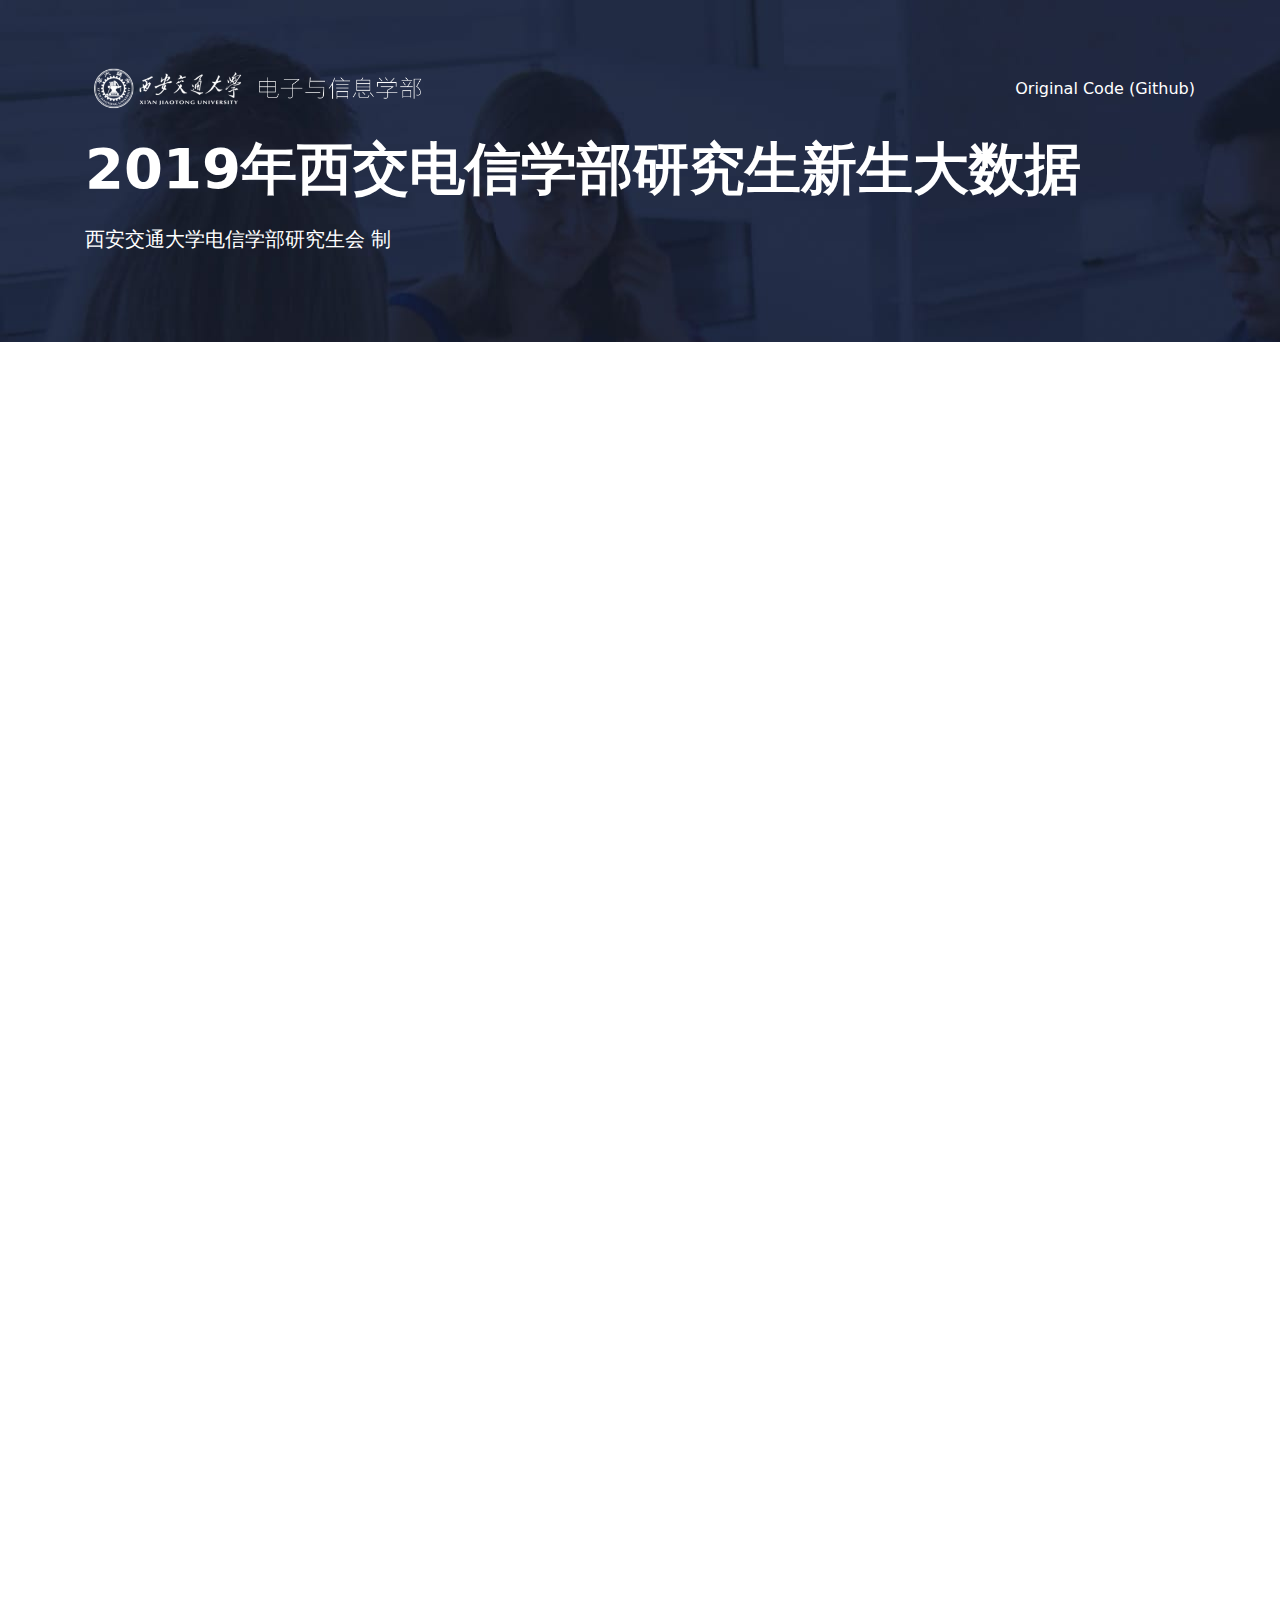
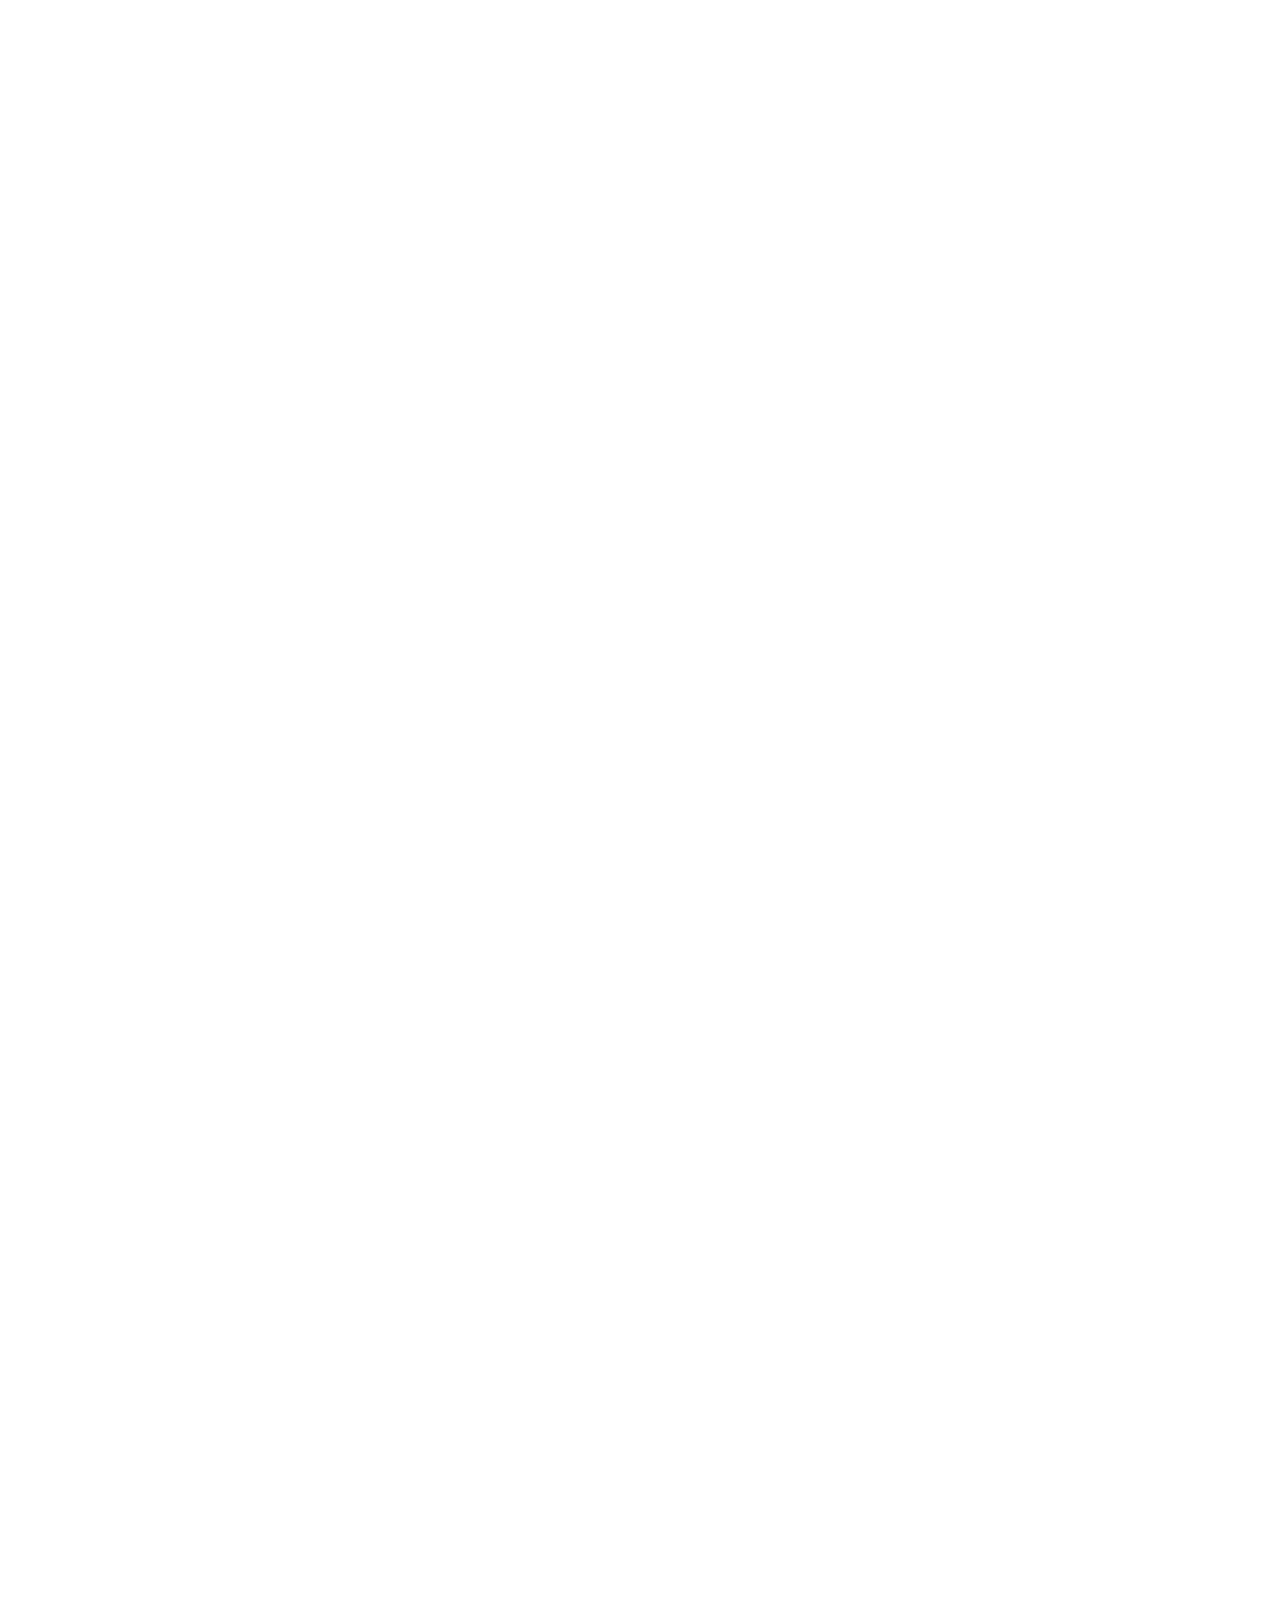
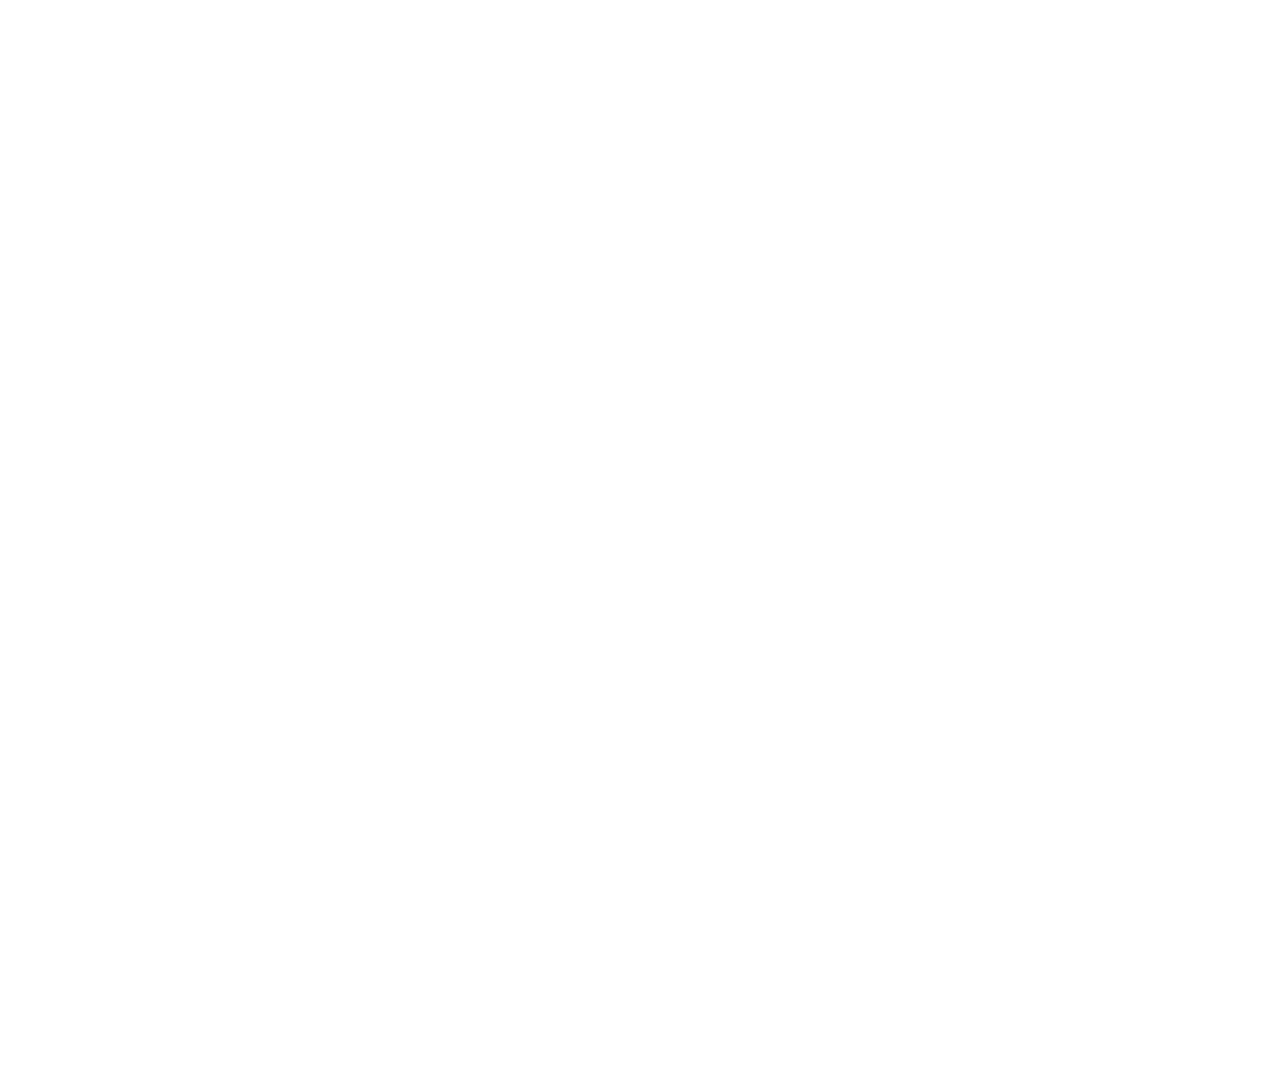
==== xjei-2019/index.html @ f4cc497f "Update index.html" ====
<!DOCTYPE html>
<html lang="en">
<head>
    <meta charset="UTF-8">
    <meta http-equiv="Content-Security-Policy" content="upgrade-insecure-requests">
    <meta name="viewport" content="width=device-width, initial-scale=1.0">
    <meta http-equiv="X-UA-Compatible" content="ie=edge">
    <title>XJEI-2019</title>
    <!-- bootstrap.min.css -->
    <link rel="stylesheet" href="css/bootstrap.min.css">
    <!-- font-awesome -->
    <link rel="stylesheet" href="font-awesome-4.7.0/css/font-awesome.min.css">
    <style>
        .quick-link{
            
        }
    </style>
</head>
<body>
    <div class="jumbotron jumbotron-fluid" id="banner" style="background-image: url(img/banner-bk.jpg);">
        <div class="container text-center text-md-left">
            <header>
                <div class="row justify-content-between">
                    <div class="col-2">
                        <img src="img/logo.png" style="height: 50px;" alt="logo">
                    </div>
                    <div class="col-6 align-self-center text-right">
                        <a href="https://github.com/wonanut/XJEI-2019" class="text-white lead" style="font-size: 16px;">Original Code (Github)</a>
                    </div>
                </div>
            </header>
            <h3 class="display-4 text-white font-weight-bold my-4">
               2019年西交电信学部研究生新生大数据
            </h3>
            <p class="lead text-white my-4">
                西安交通大学电信学部研究生会 制
            </p>
        </div>
    </div>
    <center>
        <div id="container" style="height: 700px; width: 1200px; padding-top: 100px;"></div>
        <div id="province" style="width:1000px; height:1000px; padding-top: 100px;"></div>
        <div id="wordcloud-school-all" style="width: 1200px; height: 500px; padding-top:100px;"></div>
        <div id="wordcloud-school" style="width: 1200px; height: 600px; padding-top:100px;"></div>
        <div id="wordcloud-name" style="width: 1200px; height: 500px; padding-top:100px;"></div>
        <div id="zy" style="width: 1000px; height: 600px; padding-top:100px;"></div>
    </center>

    <!-- 各专业人数统计 -->
    <script type="text/javascript" src="http://echarts.baidu.com/gallery/vendors/echarts/echarts.min.js"></script>
    <script>
        var dom = document.getElementById("container");
        var myChart = echarts.init(dom);
        var app = {};
        option = null;
        var spirit = 'image://[data-uri]';

        var maxData = 619;

        option = {
            title: {
                x: 'center',
                text: '各专业人数统计',
                subtext: '仅包括可获取数据',
            },
            tooltip: {
            },
            xAxis: {
                max: maxData,
                splitLine: {show: false},
                offset: 10,
                axisLine: {
                    lineStyle: {
                        color: '#999'
                    }
                },
                axisLabel: {
                    margin: 10
                }
            },
            yAxis: {
                data: ['电子科学与技术', '电子与通信工程', '控制科学与工程', '控制工程', '计算机科学与技术', '信息与通信工程', '计算机技术', '集成电路工程', '网络空间安全'],
                inverse: true,
                axisTick: {show: false},
                axisLine: {show: false},
                axisLabel: {
                    margin: 10,
                    textStyle: {
                        color: '#999',
                        fontSize: 16
                    }
                }
            },
            grid: {
                top: 'center',
                height: 400,
                left: 150,
                right: 100
            },
            series: [{
                // current data
                type: 'pictorialBar',
                symbol: spirit,
                symbolRepeat: 'fixed',
                symbolMargin: '5%',
                symbolClip: true,
                symbolSize: 30,
                symbolBoundingData: maxData,
                data: [119, 106, 81, 72, 63, 56, 53, 50, 19],
                markLine: {
                    symbol: 'none',
                    label: {
                        normal: {
                            formatter: 'max: {c}',
                            position: 'start'
                        }
                    },
                    lineStyle: {
                        normal: {
                            color: '#999',
                            type: 'dotted',
                            opacity: 0.2,
                            width: 2
                        }
                    },
                    data: [{
                        type: 'max'
                    }]
                },
                z: 10
            }, {
                // full data
                type: 'pictorialBar',
                itemStyle: {
                    normal: {
                        opacity: 0.2
                    }
                },
                label: {
                    normal: {
                        show: true,
                        formatter: function (params) {
                            return (params.value / maxData * 100).toFixed(1) + ' %';
                        },
                        position: 'right',
                        offset: [10, 0],
                        textStyle: {
                            color: '#999',
                            fontSize: 18
                        }
                    }
                },
                animationDuration: 0,
                symbolRepeat: 'fixed',
                symbolMargin: '5%',
                symbol: spirit,
                symbolSize: 30,
                symbolBoundingData: maxData,
                data: [119, 106, 81, 72, 63, 56, 53, 50, 19],
                z: 5
            }]
        };

        ;
        if (option && typeof option === "object") {
            myChart.setOption(option, true);
        }
    </script>



    <!-- 学生省份统计 -->
    <script src="http://echarts.baidu.com/build/dist/echarts.js"></script>
    <script type="text/javascript">
    // 路径配置
    require.config({
        paths: {
            echarts: 'http://echarts.baidu.com/build/dist'
        }
    });
    </script>

    <script>
        require(
            [
                'echarts',
                'echarts/chart/map'
            ],
            function (ec) {
                // 基于准备好的dom，初始化echarts图表
                var myChart = ec.init(document.getElementById('province')); 
                
                var option = {
                    title: {
                        x: 'center',
                        text: '新生省份统计（去掉一个最高分-陕西）',
                        subtext: '仅包括可获取数据（*1 系数）',
                    },
                    tooltip: {
                        show: true
                    },
                    tooltip : {
                        trigger: 'item'
                    },
                    dataRange: {
                        min: 0,
                        max: 30,
                        x: 'left',
                        y: 'bottom',
                        text:['高','低'],           // 文本，默认为数值文本
                        calculable : true
                    },
                    toolbox: {
                        show: true,
                        orient : 'vertical',
                        x: 'right',
                        y: 'center',
                        feature : {
                            mark : {show: true},
                            dataView : {show: true, readOnly: false},
                            restore : {show: true},
                            saveAsImage : {show: true}
                        }
                    },
                    roamController: {
                        show: true,
                        x: 'right',
                        mapTypeControl: {
                            'china': true
                        }
                    },
                    series: [{
                        name: '省份统计',
                        type: 'map',
                        mapType: 'china',
                        itemStyle : {
                            normal: {
                                label: {
                                    show: true
                                },
                                borderColor: "#bbb",
                                borderWidth: 1,
                                color: 'white',
                                /*  shadowBlur:20,
                                shadowColor: '#fff',*/
                                }
                            },
                        data:
                        [{'name': '陕西', 'value': 348}, {'name': '山西', 'value': 27}, {'name': '山东', 'value': 26}, {'name': '河南', 'value': 24}, {'name': '安徽', 'value': 18}, {'name': '河北', 'value': 18}, {'name': '四川', 'value': 17}, {'name': '重庆', 'value': 14}, {'name': '江苏', 'value': 14}, {'name': '辽宁', 'value': 13}, {'name': '甘肃', 'value': 12}, {'name': '吉林', 'value': 11}, {'name': '湖北', 'value': 11}, {'name': '福建', 'value': 11}, {'name': '湖南', 'value': 10}, {'name': '宁夏', 'value': 7}, {'name': '浙江', 'value': 6}, {'name': '天津', 'value': 5}, {'name': '北京', 'value': 5}, {'name': '内蒙古', 'value': 4}, {'name': '江西', 'value': 4}, {'name': '黑龙江', 'value': 3}, {'name': '广东', 'value': 3}, {'name': '广西', 'value': 2}, {'name': '海南', 'value': 2}, {'name': '上海', 'value': 2}, {'name': '云南', 'value': 1}, {'name': '青海', 'value': 1}]
                    }]
                };   
        
                // 为echarts对象加载数据 
                myChart.setOption(option); 
            }
        );
    </script>

    <!-- 学校统计-all -->
    <script>
        function createRandomStyle() {
            return {
                normal: {
                    color: 'rgb(' + [
                        Math.round(Math.random() * 160),
                        Math.round(Math.random() * 160),
                        Math.round(Math.random() * 160)
                    ].join(',') + ')'
                }
            };
        }

        require(
            [
                'echarts',
                'echarts/chart/wordCloud'
            ],
            function (ec) {
                // 基于准备好的dom，初始化echarts图表
                var myChart = ec.init(document.getElementById('wordcloud-school-all')); 
                
                var option = {
                    title: {
                        x: 'center',
                        text: '新生本科院校统计（全部）',
                        subtext: '仅包括可获取数据（*10 系数）',
                    },
                    tooltip: {
                        show: true
                    },
                    toolbox: {
                        show: true,
                        orient : 'vertical',
                        x: 'right',
                        y: 'center',
                        feature : {
                            mark : {show: true},
                            dataView : {show: true, readOnly: false},
                            restore : {show: true},
                            saveAsImage : {show: true}
                        }
                    },
                    series: [{
                        name: '院校',
                        type: 'wordCloud',
                        size: ['90%', '90%'],
                        textRotation : [0, 45, 90, -45],
                        textPadding: 3,
                        autoSize: {
                            enable: true,
                            minSize: 1
                        },
                        data:
                        [{'value': 2680, 'name': '西安交通大学'}, {'itemStyle': createRandomStyle(), 'value': 330, 'name': '西安电子科技大学'}, {'itemStyle': createRandomStyle(), 'value': 210, 'name': '西北工业大学'}, {'itemStyle': createRandomStyle(), 'value': 200, 'name': '长安大学'}, {'itemStyle': createRandomStyle(), 'value': 190, 'name': '西北大学'}, {'itemStyle': createRandomStyle(), 'value': 130, 'name': '东北大学'}, {'itemStyle': createRandomStyle(), 'value': 110, 'name': '山东大学'}, {'itemStyle': createRandomStyle(), 'value': 100, 'name': '重庆大学'}, {'itemStyle': createRandomStyle(), 'value': 100, 'name': '郑州大学'}, {'itemStyle': createRandomStyle(), 'value': 90, 'name': '电子科技大学'}, {'itemStyle': createRandomStyle(), 'value': 90, 'name': '吉林大学'}, {'itemStyle': createRandomStyle(), 'value': 80, 'name': '西安邮电大学'}, {'itemStyle': createRandomStyle(), 'value': 60, 'name': '陕西科技大学'}, {'itemStyle': createRandomStyle(), 'value': 60, 'name': '兰州大学'}, {'itemStyle': createRandomStyle(), 'value': 60, 'name': '西安理工大学'}, {'itemStyle': createRandomStyle(), 'value': 50, 'name': '西安工程大学'}, {'itemStyle': createRandomStyle(), 'value': 50, 'name': '太原理工大学'}, {'itemStyle': createRandomStyle(), 'value': 40, 'name': '西南交通大学'}, {'itemStyle': createRandomStyle(), 'value': 40, 'name': '南昌大学'}, {'itemStyle': createRandomStyle(), 'value': 40, 'name': '华北电力大学(保定)'}, {'itemStyle': createRandomStyle(), 'value': 40, 'name': '陕西师范大学'}, {'itemStyle': createRandomStyle(), 'value': 40, 'name': '河北工业大学'}, {'itemStyle': createRandomStyle(), 'value': 30, 'name': '中南大学'}, {'itemStyle': createRandomStyle(), 'value': 30, 'name': '安徽师范大学'}, {'itemStyle': createRandomStyle(), 'value': 30, 'name': '中国海洋大学'}, {'itemStyle': createRandomStyle(), 'value': 30, 'name': '武汉理工大学'}, {'itemStyle': createRandomStyle(), 'value': 30, 'name': '河海大学'}, {'itemStyle': createRandomStyle(), 'value': 30, 'name': '四川大学'}, {'itemStyle': createRandomStyle(), 'value': 30, 'name': '南京航空航天大学'}, {'itemStyle': createRandomStyle(), 'value': 30, 'name': '海南大学'}, {'itemStyle': createRandomStyle(), 'value': 30, 'name': '重庆邮电大学'}, {'itemStyle': createRandomStyle(), 'value': 30, 'name': '哈尔滨工业大学'}, {'itemStyle': createRandomStyle(), 'value': 30, 'name': '西安建筑科技大学'}, {'itemStyle': createRandomStyle(), 'value': 30, 'name': '中国矿业大学'}, {'itemStyle': createRandomStyle(), 'value': 30, 'name': '中北大学'}, {'itemStyle': createRandomStyle(), 'value': 30, 'name': '大连理工大学'}, {'itemStyle': createRandomStyle(), 'value': 30, 'name': '合肥工业大学'}, {'itemStyle': createRandomStyle(), 'value': 20, 'name': '苏州大学'}, {'itemStyle': createRandomStyle(), 'value': 20, 'name': '安徽工业大学'}, {'itemStyle': createRandomStyle(), 'value': 20, 'name': '南京农业大学'}, {'itemStyle': createRandomStyle(), 'value': 20, 'name': '安徽大学'}, {'itemStyle': createRandomStyle(), 'value': 20, 'name': '宁夏大学'}, {'itemStyle': createRandomStyle(), 'value': 20, 'name': '华北电力大学'}, {'itemStyle': createRandomStyle(), 'value': 20, 'name': '中国人民解放军国防科学技术大学'}, {'itemStyle': createRandomStyle(), 'value': 20, 'name': '南京邮电大学'}, {'itemStyle': createRandomStyle(), 'value': 20, 'name': '桂林理工大学'}, {'itemStyle': createRandomStyle(), 'value': 20, 'name': '西北农林科技大学'}, {'itemStyle': createRandomStyle(), 'value': 20, 'name': '西安科技大学'}, {'itemStyle': createRandomStyle(), 'value': 20, 'name': '西安石油大学'}, {'itemStyle': createRandomStyle(), 'value': 20, 'name': '中国地质大学(武汉)'}, {'itemStyle': createRandomStyle(), 'value': 20, 'name': '厦门大学'}, {'itemStyle': createRandomStyle(), 'value': 20, 'name': '山西大学'}, {'itemStyle': createRandomStyle(), 'value': 20, 'name': '天津理工大学'}, {'itemStyle': createRandomStyle(), 'value': 20, 'name': '哈尔滨工程大学'}, {'itemStyle': createRandomStyle(), 'value': 20, 'name': '内蒙古大学'}, {'itemStyle': createRandomStyle(), 'value': 20, 'name': '湖南大学'}, {'itemStyle': createRandomStyle(), 'value': 20, 'name': '青岛大学'}, {'itemStyle': createRandomStyle(), 'value': 20, 'name': '西南大学'}, {'itemStyle': createRandomStyle(), 'value': 10, 'name': '江南大学'}, {'itemStyle': createRandomStyle(), 'value': 10, 'name': '北京工业大学'}, {'itemStyle': createRandomStyle(), 'value': 10, 'name': '青岛科技大学'}, {'itemStyle': createRandomStyle(), 'value': 10, 'name': '燕山大学'}, {'itemStyle': createRandomStyle(), 'value': 10, 'name': '东北林业大学'}, {'itemStyle': createRandomStyle(), 'value': 10, 'name': '中山大学'}, {'itemStyle': createRandomStyle(), 'value': 10, 'name': '延边大学'}, {'itemStyle': createRandomStyle(), 'value': 10, 'name': '东北石油大学'}, {'itemStyle': createRandomStyle(), 'value': 10, 'name': '天津大学'}, {'itemStyle': createRandomStyle(), 'value': 10, 'name': '装备学院'}, {'itemStyle': createRandomStyle(), 'value': 10, 'name': '山东工商学院'}, {'itemStyle': createRandomStyle(), 'value': 10, 'name': '中国人民解放军海军航空工程学院'}, {'itemStyle': createRandomStyle(), 'value': 10, 'name': '浙江师范大学'}, {'itemStyle': createRandomStyle(), 'value': 10, 'name': '上海大学'}, {'itemStyle': createRandomStyle(), 'value': 10, 'name': '成都理工大学'}, {'itemStyle': createRandomStyle(), 'value': 10, 'name': '广东工业大学'}, {'itemStyle': createRandomStyle(), 'value': 10, 'name': '中央民族大学'}, {'itemStyle': createRandomStyle(), 'value': 10, 'name': '中国农业大学'}, {'itemStyle': createRandomStyle(), 'value': 10, 'name': '华中科技大学'}, {'itemStyle': createRandomStyle(), 'value': 10, 'name': '福州大学'}, {'itemStyle': createRandomStyle(), 'value': 10, 'name': '曲阜师范大学'}, {'itemStyle': createRandomStyle(), 'value': 10, 'name': '武汉科技大学'}, {'itemStyle': createRandomStyle(), 'value': 10, 'name': '火箭军工程大学'}, {'itemStyle': createRandomStyle(), 'value': 10, 'name': '长江大学'}, {'itemStyle': createRandomStyle(), 'value': 10, 'name': '浙江理工大学'}, {'itemStyle': createRandomStyle(), 'value': 10, 'name': '华侨大学'}, {'itemStyle': createRandomStyle(), 'value': 10, 'name': '西华大学'}, {'itemStyle': createRandomStyle(), 'value': 10, 'name': '南京工业大学'}, {'itemStyle': createRandomStyle(), 'value': 10, 'name': '东北师范大学'}, {'itemStyle': createRandomStyle(), 'value': 10, 'name': '云南大学'}, {'itemStyle': createRandomStyle(), 'value': 10, 'name': '大连交通大学'}, {'itemStyle': createRandomStyle(), 'value': 10, 'name': '南京师范大学'}, {'itemStyle': createRandomStyle(), 'value': 10, 'name': '东北电力大学'}, {'itemStyle': createRandomStyle(), 'value': 10, 'name': '中国民航大学'}, {'itemStyle': createRandomStyle(), 'value': 10, 'name': '成都信息工程大学'}, {'itemStyle': createRandomStyle(), 'value': 10, 'name': '南华大学'}, {'itemStyle': createRandomStyle(), 'value': 10, 'name': '南昌航空大学'}, {'itemStyle': createRandomStyle(), 'value': 10, 'name': '山东农业大学'}, {'itemStyle': createRandomStyle(), 'value': 10, 'name': '武汉大学'}, {'itemStyle': createRandomStyle(), 'value': 10, 'name': '河南科技大学'}, {'itemStyle': createRandomStyle(), 'value': 10, 'name': '南京理工大学'}, {'itemStyle': createRandomStyle(), 'value': 10, 'name': '中国石油大学(华东)'}, {'itemStyle': createRandomStyle(), 'value': 10, 'name': '河南理工大学'}, {'itemStyle': createRandomStyle(), 'value': 10, 'name': '湖北文理学院'}, {'itemStyle': createRandomStyle(), 'value': 10, 'name': '长春理工大学'}, {'itemStyle': createRandomStyle(), 'value': 10, 'name': '盐城工学院'}, {'itemStyle': createRandomStyle(), 'value': 10, 'name': '湖南师范大学'}, {'itemStyle': createRandomStyle(), 'value': 10, 'name': '福建农林大学'}, {'itemStyle': createRandomStyle(), 'value': 10, 'name': '湖南科技大学'}, {'itemStyle': createRandomStyle(), 'value': 10, 'name': '河南大学'}, {'itemStyle': createRandomStyle(), 'value': 10, 'name': '河南工业大学'}, {'itemStyle': createRandomStyle(), 'value': 10, 'name': '华南理工大学'}, {'itemStyle': createRandomStyle(), 'value': 10, 'name': '中国传媒大学'}]

                    }]
                };   
        
                // 为echarts对象加载数据 
                myChart.setOption(option); 
            }
        );
    </script>

    <!-- 学校统计-去掉陕西部分霸榜学校 -->
    <script>
        function createRandomStyle() {
            return {
                normal: {
                    color: 'rgb(' + [
                        Math.round(Math.random() * 160),
                        Math.round(Math.random() * 160),
                        Math.round(Math.random() * 160)
                    ].join(',') + ')'
                }
            };
        }

        require(
            [
                'echarts',
                'echarts/chart/wordCloud'
            ],
            function (ec) {
                // 基于准备好的dom，初始化echarts图表
                var myChart = ec.init(document.getElementById('wordcloud-school')); 
                
                var option = {
                    title: {
                        x: 'center',
                        text: '新生本科院校统计（去掉几个霸榜的陕西学校）',
                        subtext: '仅包括可获取数据（*10 系数）',
                    },
                    tooltip: {
                        show: true
                    },
                    toolbox: {
                        show: true,
                        orient : 'vertical',
                        x: 'right',
                        y: 'center',
                        feature : {
                            mark : {show: true},
                            dataView : {show: true, readOnly: false},
                            restore : {show: true},
                            saveAsImage : {show: true}
                        }
                    },
                    series: [{
                        name: '除去陕西院校之外的本科院校',
                        type: 'wordCloud',
                        size: ['80%', '80%'],
                        textRotation : [0, 45, 90, -45],
                        textPadding: 3,
                        autoSize: {
                            enable: true,
                            minSize: 1
                        },
                        data:
                        [{'name': '东北大学', 'itemStyle': createRandomStyle(), 'value': 130}, {'name': '山东大学', 'itemStyle': createRandomStyle(), 'value': 110}, {'name': '重庆大学', 'itemStyle': createRandomStyle(), 'value': 100}, {'name': '郑州大学', 'itemStyle': createRandomStyle(), 'value': 100}, {'name': '吉林大学', 'itemStyle': createRandomStyle(), 'value': 90}, {'name': '电子科技大学', 'itemStyle': createRandomStyle(), 'value': 90}, {'name': '西安邮电大学', 'itemStyle': createRandomStyle(), 'value': 80}, {'name': '陕西科技大学', 'itemStyle': createRandomStyle(), 'value': 60}, {'name': '兰州大学', 'itemStyle': createRandomStyle(), 'value': 60}, {'name': '西安理工大学', 'itemStyle': createRandomStyle(), 'value': 60}, {'name': '西安工程大学', 'itemStyle': createRandomStyle(), 'value': 50}, {'name': '太原理工大学', 'itemStyle': createRandomStyle(), 'value': 50}, {'name': '陕西师范大学', 'itemStyle': createRandomStyle(), 'value': 40}, {'name': '西南交通大学', 'itemStyle': createRandomStyle(), 'value': 40}, {'name': '南昌大学', 'itemStyle': createRandomStyle(), 'value': 40}, {'name': '华北电力大学(保定)', 'itemStyle': createRandomStyle(), 'value': 40}, {'name': '河北工业大学', 'itemStyle': createRandomStyle(), 'value': 40}, {'name': '四川大学', 'itemStyle': createRandomStyle(), 'value': 30}, {'name': '安徽师范大学', 'itemStyle': createRandomStyle(), 'value': 30}, {'name': '中北大学', 'itemStyle': createRandomStyle(), 'value': 30}, {'name': '西安建筑科技大学', 'itemStyle': createRandomStyle(), 'value': 30}, {'name': '河海大学', 'itemStyle': createRandomStyle(), 'value': 30}, {'name': '海南大学', 'itemStyle': createRandomStyle(), 'value': 30}, {'name': '中国海洋大学', 'itemStyle': createRandomStyle(), 'value': 30}, {'name': '合肥工业大学', 'itemStyle': createRandomStyle(), 'value': 30}, {'name': '南京航空航天大学', 'itemStyle': createRandomStyle(), 'value': 30}, {'name': '中国矿业大学', 'itemStyle': createRandomStyle(), 'value': 30}, {'name': '大连理工大学', 'itemStyle': createRandomStyle(), 'value': 30}, {'name': '武汉理工大学', 'itemStyle': createRandomStyle(), 'value': 30}, {'name': '中南大学', 'itemStyle': createRandomStyle(), 'value': 30}, {'name': '重庆邮电大学', 'itemStyle': createRandomStyle(), 'value': 30}, {'name': '哈尔滨工业大学', 'itemStyle': createRandomStyle(), 'value': 30}, {'name': '安徽大学', 'itemStyle': createRandomStyle(), 'value': 20}, {'name': '桂林理工大学', 'itemStyle': createRandomStyle(), 'value': 20}, {'name': '西南大学', 'itemStyle': createRandomStyle(), 'value': 20}, {'name': '南京邮电大学', 'itemStyle': createRandomStyle(), 'value': 20}, {'name': '山西大学', 'itemStyle': createRandomStyle(), 'value': 20}, {'name': '中国人民解放军国防科学技术大学', 'itemStyle': createRandomStyle(), 'value': 20}, {'name': '西安石油大学', 'itemStyle': createRandomStyle(), 'value': 20}, {'name': '中国地质大学(武汉)', 'itemStyle': createRandomStyle(), 'value': 20}, {'name': '哈尔滨工程大学', 'itemStyle': createRandomStyle(), 'value': 20}, {'name': '天津理工大学', 'itemStyle': createRandomStyle(), 'value': 20}, {'name': '厦门大学', 'itemStyle': createRandomStyle(), 'value': 20}, {'name': '苏州大学', 'itemStyle': createRandomStyle(), 'value': 20}, {'name': '安徽工业大学', 'itemStyle': createRandomStyle(), 'value': 20}, {'name': '南京农业大学', 'itemStyle': createRandomStyle(), 'value': 20}, {'name': '西北农林科技大学', 'itemStyle': createRandomStyle(), 'value': 20}, {'name': '西安科技大学', 'itemStyle': createRandomStyle(), 'value': 20}, {'name': '华北电力大学', 'itemStyle': createRandomStyle(), 'value': 20}, {'name': '宁夏大学', 'itemStyle': createRandomStyle(), 'value': 20}, {'name': '湖南大学', 'itemStyle': createRandomStyle(), 'value': 20}, {'name': '内蒙古大学', 'itemStyle': createRandomStyle(), 'value': 20}, {'name': '青岛大学', 'itemStyle': createRandomStyle(), 'value': 20}, {'name': '成都信息工程大学', 'itemStyle': createRandomStyle(), 'value': 10}, {'name': '上海大学', 'itemStyle': createRandomStyle(), 'value': 10}, {'name': '南京理工大学', 'itemStyle': createRandomStyle(), 'value': 10}, {'name': '湖南科技大学', 'itemStyle': createRandomStyle(), 'value': 10}, {'name': '燕山大学', 'itemStyle': createRandomStyle(), 'value': 10}, {'name': '长江大学', 'itemStyle': createRandomStyle(), 'value': 10}, {'name': '中国民航大学', 'itemStyle': createRandomStyle(), 'value': 10}, {'name': '福建农林大学', 'itemStyle': createRandomStyle(), 'value': 10}, {'name': '东北林业大学', 'itemStyle': createRandomStyle(), 'value': 10}, {'name': '河南工业大学', 'itemStyle': createRandomStyle(), 'value': 10}, {'name': '河南大学', 'itemStyle': createRandomStyle(), 'value': 10}, {'name': '华侨大学', 'itemStyle': createRandomStyle(), 'value': 10}, {'name': '山东工商学院', 'itemStyle': createRandomStyle(), 'value': 10}, {'name': '武汉科技大学', 'itemStyle': createRandomStyle(), 'value': 10}, {'name': '东北电力大学', 'itemStyle': createRandomStyle(), 'value': 10}, {'name': '大连交通大学', 'itemStyle': createRandomStyle(), 'value': 10}, {'name': '南华大学', 'itemStyle': createRandomStyle(), 'value': 10}, {'name': '华南理工大学', 'itemStyle': createRandomStyle(), 'value': 10}, {'name': '盐城工学院', 'itemStyle': createRandomStyle(), 'value': 10}, {'name': '武汉大学', 'itemStyle': createRandomStyle(), 'value': 10}, {'name': '中央民族大学', 'itemStyle': createRandomStyle(), 'value': 10}, {'name': '曲阜师范大学', 'itemStyle': createRandomStyle(), 'value': 10}, {'name': '南京师范大学', 'itemStyle': createRandomStyle(), 'value': 10}, {'name': '延边大学', 'itemStyle': createRandomStyle(), 'value': 10}, {'name': '西华大学', 'itemStyle': createRandomStyle(), 'value': 10}, {'name': '广东工业大学', 'itemStyle': createRandomStyle(), 'value': 10}, {'name': '江南大学', 'itemStyle': createRandomStyle(), 'value': 10}, {'name': '中国农业大学', 'itemStyle': createRandomStyle(), 'value': 10}, {'name': '装备学院', 'itemStyle': createRandomStyle(), 'value': 10}, {'name': '湖南师范大学', 'itemStyle': createRandomStyle(), 'value': 10}, {'name': '河南科技大学', 'itemStyle': createRandomStyle(), 'value': 10}, {'name': '中国石油大学(华东)', 'itemStyle': createRandomStyle(), 'value': 10}, {'name': '火箭军工程大学', 'itemStyle': createRandomStyle(), 'value': 10}, {'name': '华中科技大学', 'itemStyle': createRandomStyle(), 'value': 10}, {'name': '浙江理工大学', 'itemStyle': createRandomStyle(), 'value': 10}, {'name': '中国人民解放军海军航空工程学院', 'itemStyle': createRandomStyle(), 'value': 10}, {'name': '南昌航空大学', 'itemStyle': createRandomStyle(), 'value': 10}, {'name': '南京工业大学', 'itemStyle': createRandomStyle(), 'value': 10}, {'name': '河南理工大学', 'itemStyle': createRandomStyle(), 'value': 10}, {'name': '中国传媒大学', 'itemStyle': createRandomStyle(), 'value': 10}, {'name': '山东农业大学', 'itemStyle': createRandomStyle(), 'value': 10}, {'name': '青岛科技大学', 'itemStyle': createRandomStyle(), 'value': 10}, {'name': '东北师范大学', 'itemStyle': createRandomStyle(), 'value': 10}, {'name': '成都理工大学', 'itemStyle': createRandomStyle(), 'value': 10}, {'name': '云南大学', 'itemStyle': createRandomStyle(), 'value': 10}, {'name': '湖北文理学院', 'itemStyle': createRandomStyle(), 'value': 10}, {'name': '东北石油大学', 'itemStyle': createRandomStyle(), 'value': 10}, {'name': '中山大学', 'itemStyle': createRandomStyle(), 'value': 10}, {'name': '长春理工大学', 'itemStyle': createRandomStyle(), 'value': 10}, {'name': '北京工业大学', 'itemStyle': createRandomStyle(), 'value': 10}, {'name': '天津大学', 'itemStyle': createRandomStyle(), 'value': 10}, {'name': '浙江师范大学', 'itemStyle': createRandomStyle(), 'value': 10}, {'name': '福州大学', 'itemStyle': createRandomStyle(), 'value': 10}]

                    }]
                };   
        
                // 为echarts对象加载数据 
                myChart.setOption(option); 
            }
        );
    </script>

    <!-- 姓氏统计 -->
    <script>
        function createRandomStyle() {
            return {
                normal: {
                    color: 'rgb(' + [
                        Math.round(Math.random() * 160),
                        Math.round(Math.random() * 160),
                        Math.round(Math.random() * 160)
                    ].join(',') + ')'
                }
            };
        }

        require(
            [
                'echarts',
                'echarts/chart/wordCloud'
            ],
            function (ec) {
                // 基于准备好的dom，初始化echarts图表
                var myChart = ec.init(document.getElementById('wordcloud-name')); 
                
                var option = {
                    title: {
                        x: 'center',
                        text: '学生姓氏统计',
                        subtext: '仅包括可获取数据(*10 系数)',
                    },
                    tooltip: {
                        show: true
                    },
                    toolbox: {
                        show: true,
                        orient : 'vertical',
                        x: 'right',
                        y: 'center',
                        feature : {
                            mark : {show: true},
                            dataView : {show: true, readOnly: false},
                            restore : {show: true},
                            saveAsImage : {show: true}
                        }
                    },
                    series: [{
                        name: '姓氏',
                        type: 'wordCloud',
                        size: ['100%', '100%'], 
                        textPadding: 5,
                        autoSize: {
                            enable: true,
                            minSize: 1
                        },
                        data:
                        [{ 'value': 340, 'name': '王'}, {'itemStyle': createRandomStyle(), 'value': 260, 'name': '李'}, {'itemStyle': createRandomStyle(), 'value': 240, 'name': '张'}, {'itemStyle': createRandomStyle(), 'value': 200, 'name': '刘'}, {'itemStyle': createRandomStyle(), 'value': 110, 'name': '陈'}, {'itemStyle': createRandomStyle(), 'value': 105, 'name': '杨'}, {'itemStyle': createRandomStyle(), 'value': 90, 'name': '赵'}, {'itemStyle': createRandomStyle(), 'value': 70, 'name': '周'}, {'itemStyle': createRandomStyle(), 'value': 100, 'name': '马'}, {'itemStyle': createRandomStyle(), 'value': 80, 'name': '吴'}, {'itemStyle': createRandomStyle(), 'value': 70, 'name': '徐'}, {'itemStyle': createRandomStyle(), 'value': 60, 'name': '范'}, {'itemStyle': createRandomStyle(), 'value': 60, 'name': '谢'}, {'itemStyle': createRandomStyle(), 'value': 60, 'name': '何'}, {'itemStyle': createRandomStyle(), 'value': 60, 'name': '魏'}, {'itemStyle': createRandomStyle(), 'value': 60, 'name': '任'}, {'itemStyle': createRandomStyle(), 'value': 60, 'name': '田'}, {'itemStyle': createRandomStyle(), 'value': 60, 'name': '胡'}, {'itemStyle': createRandomStyle(), 'value': 60, 'name': '曹'}, {'itemStyle': createRandomStyle(), 'value': 60, 'name': '程'}, {'itemStyle': createRandomStyle(), 'value': 60, 'name': '杜'}, {'itemStyle': createRandomStyle(), 'value': 60, 'name': '孙'}, {'itemStyle': createRandomStyle(), 'value': 60, 'name': '冯'}, {'itemStyle': createRandomStyle(), 'value': 50, 'name': '段'}, {'itemStyle': createRandomStyle(), 'value': 50, 'name': '高'}, {'itemStyle': createRandomStyle(), 'value': 50, 'name': '郭'}, {'itemStyle': createRandomStyle(), 'value': 50, 'name': '黄'}, {'itemStyle': createRandomStyle(), 'value': 50, 'name': '康'}, {'itemStyle': createRandomStyle(), 'value': 40, 'name': '宋'}, {'itemStyle': createRandomStyle(), 'value': 40, 'name': '侯'}, {'itemStyle': createRandomStyle(), 'value': 40, 'name': '梁'}, {'itemStyle': createRandomStyle(), 'value': 40, 'name': '许'}, {'itemStyle': createRandomStyle(), 'value': 40, 'name': '牛'}, {'itemStyle': createRandomStyle(), 'value': 40, 'name': '董'}, {'itemStyle': createRandomStyle(), 'value': 40, 'name': '洪'}, {'itemStyle': createRandomStyle(), 'value': 30, 'name': '蒋'}, {'itemStyle': createRandomStyle(), 'value': 30, 'name': '崔'}, {'itemStyle': createRandomStyle(), 'value': 30, 'name': '苗'}, {'itemStyle': createRandomStyle(), 'value': 30, 'name': '彭'}, {'itemStyle': createRandomStyle(), 'value': 30, 'name': '闫'}, {'itemStyle': createRandomStyle(), 'value': 30, 'name': '贺'}, {'itemStyle': createRandomStyle(), 'value': 30, 'name': '史'}, {'itemStyle': createRandomStyle(), 'value': 30, 'name': '罗'}, {'itemStyle': createRandomStyle(), 'value': 30, 'name': '林'}, {'itemStyle': createRandomStyle(), 'value': 30, 'name': '沈'}, {'itemStyle': createRandomStyle(), 'value': 30, 'name': '卢'}, {'itemStyle': createRandomStyle(), 'value': 30, 'name': '严'}, {'itemStyle': createRandomStyle(), 'value': 30, 'name': '石'}, {'itemStyle': createRandomStyle(), 'value': 30, 'name': '申'}, {'itemStyle': createRandomStyle(), 'value': 30, 'name': '金'}, {'itemStyle': createRandomStyle(), 'value': 30, 'name': '韩'}, {'itemStyle': createRandomStyle(), 'value': 20, 'name': '裴'}, {'itemStyle': createRandomStyle(), 'value': 20, 'name': '樊'}, {'itemStyle': createRandomStyle(), 'value': 20, 'name': '孟'}, {'itemStyle': createRandomStyle(), 'value': 20, 'name': '蔡'}, {'itemStyle': createRandomStyle(), 'value': 20, 'name': '袁'}, {'itemStyle': createRandomStyle(), 'value': 20, 'name': '肖'}, {'itemStyle': createRandomStyle(), 'value': 20, 'name': '苏'}, {'itemStyle': createRandomStyle(), 'value': 20, 'name': '方'}, {'itemStyle': createRandomStyle(), 'value': 20, 'name': '钱'}, {'itemStyle': createRandomStyle(), 'value': 20, 'name': '盛'}, {'itemStyle': createRandomStyle(), 'value': 20, 'name': '翟'}, {'itemStyle': createRandomStyle(), 'value': 20, 'name': '潘'}, {'itemStyle': createRandomStyle(), 'value': 20, 'name': '惠'}, {'itemStyle': createRandomStyle(), 'value': 20, 'name': '钟'}, {'itemStyle': createRandomStyle(), 'value': 20, 'name': '党'}, {'itemStyle': createRandomStyle(), 'value': 20, 'name': '尹'}, {'itemStyle': createRandomStyle(), 'value': 20, 'name': '卫'}, {'itemStyle': createRandomStyle(), 'value': 20, 'name': '余'}, {'itemStyle': createRandomStyle(), 'value': 20, 'name': '邓'}, {'itemStyle': createRandomStyle(), 'value': 20, 'name': '谭'}, {'itemStyle': createRandomStyle(), 'value': 20, 'name': '付'}, {'itemStyle': createRandomStyle(), 'value': 20, 'name': '吕'}, {'itemStyle': createRandomStyle(), 'value': 20, 'name': '贾'}, {'itemStyle': createRandomStyle(), 'value': 20, 'name': '朱'}, {'itemStyle': createRandomStyle(), 'value': 20, 'name': '涂'}, {'itemStyle': createRandomStyle(), 'value': 20, 'name': '聂'}, {'itemStyle': createRandomStyle(), 'value': 20, 'name': '顾'}, {'itemStyle': createRandomStyle(), 'value': 20, 'name': '唐'}, {'itemStyle': createRandomStyle(), 'value': 20, 'name': '白'}, {'itemStyle': createRandomStyle(), 'value': 20, 'name': '姚'}, {'itemStyle': createRandomStyle(), 'value': 20, 'name': '薛'}, {'itemStyle': createRandomStyle(), 'value': 20, 'name': '强'}, {'itemStyle': createRandomStyle(), 'value': 20, 'name': '师'}, {'itemStyle': createRandomStyle(), 'value': 20, 'name': '屈'}, {'itemStyle': createRandomStyle(), 'value': 10, 'name': '武'}, {'itemStyle': createRandomStyle(), 'value': 10, 'name': '轩'}, {'itemStyle': createRandomStyle(), 'value': 10, 'name': '仵'}, {'itemStyle': createRandomStyle(), 'value': 10, 'name': '詹'}, {'itemStyle': createRandomStyle(), 'value': 10, 'name': '常'}, {'itemStyle': createRandomStyle(), 'value': 10, 'name': '席'}, {'itemStyle': createRandomStyle(), 'value': 10, 'name': '房'}, {'itemStyle': createRandomStyle(), 'value': 10, 'name': '雷'}, {'itemStyle': createRandomStyle(), 'value': 10, 'name': '焦'}, {'itemStyle': createRandomStyle(), 'value': 10, 'name': '酒'}, {'itemStyle': createRandomStyle(), 'value': 10, 'name': '温'}, {'itemStyle': createRandomStyle(), 'value': 10, 'name': '邱'}, {'itemStyle': createRandomStyle(), 'value': 10, 'name': '姬'}, {'itemStyle': createRandomStyle(), 'value': 10, 'name': '檀'}, {'itemStyle': createRandomStyle(), 'value': 10, 'name': '项'}, {'itemStyle': createRandomStyle(), 'value': 10, 'name': '雍'}, {'itemStyle': createRandomStyle(), 'value': 10, 'name': '丁'}, {'itemStyle': createRandomStyle(), 'value': 10, 'name': '木'}, {'itemStyle': createRandomStyle(), 'value': 10, 'name': '冉'}, {'itemStyle': createRandomStyle(), 'value': 10, 'name': '时'}, {'itemStyle': createRandomStyle(), 'value': 10, 'name': '毛'}, {'itemStyle': createRandomStyle(), 'value': 10, 'name': '于'}, {'itemStyle': createRandomStyle(), 'value': 10, 'name': '栗'}, {'itemStyle': createRandomStyle(), 'value': 10, 'name': '韦'}, {'itemStyle': createRandomStyle(), 'value': 10, 'name': '解'}, {'itemStyle': createRandomStyle(), 'value': 10, 'name': '佟'}, {'itemStyle': createRandomStyle(), 'value': 10, 'name': '郑'}, {'itemStyle': createRandomStyle(), 'value': 10, 'name': '寇'}, {'itemStyle': createRandomStyle(), 'value': 10, 'name': '权'}, {'itemStyle': createRandomStyle(), 'value': 10, 'name': '米'}, {'itemStyle': createRandomStyle(), 'value': 10, 'name': '祁'}, {'itemStyle': createRandomStyle(), 'value': 10, 'name': '左'}, {'itemStyle': createRandomStyle(), 'value': 10, 'name': '芦'}, {'itemStyle': createRandomStyle(), 'value': 10, 'name': '郏'}, {'itemStyle': createRandomStyle(), 'value': 10, 'name': '鲁'}, {'itemStyle': createRandomStyle(), 'value': 10, 'name': '栾'}, {'itemStyle': createRandomStyle(), 'value': 10, 'name': '苑'}, {'itemStyle': createRandomStyle(), 'value': 10, 'name': '危'}, {'itemStyle': createRandomStyle(), 'value': 10, 'name': '傅'}, {'itemStyle': createRandomStyle(), 'value': 10, 'name': '古'}, {'itemStyle': createRandomStyle(), 'value': 10, 'name': '黎'}, {'itemStyle': createRandomStyle(), 'value': 10, 'name': '景'}, {'itemStyle': createRandomStyle(), 'value': 10, 'name': '邹'}, {'itemStyle': createRandomStyle(), 'value': 10, 'name': '位'}, {'itemStyle': createRandomStyle(), 'value': 10, 'name': '汪'}, {'itemStyle': createRandomStyle(), 'value': 10, 'name': '司'}, {'itemStyle': createRandomStyle(), 'value': 10, 'name': '吉'}, {'itemStyle': createRandomStyle(), 'value': 10, 'name': '瞿'}, {'itemStyle': createRandomStyle(), 'value': 10, 'name': '卞'}, {'itemStyle': createRandomStyle(), 'value': 10, 'name': '霍'}, {'itemStyle': createRandomStyle(), 'value': 10, 'name': '包'}, {'itemStyle': createRandomStyle(), 'value': 10, 'name': '殷'}, {'itemStyle': createRandomStyle(), 'value': 10, 'name': '牟'}, {'itemStyle': createRandomStyle(), 'value': 10, 'name': '江'}, {'itemStyle': createRandomStyle(), 'value': 10, 'name': '宾'}, {'itemStyle': createRandomStyle(), 'value': 10, 'name': '耿'}, {'itemStyle': createRandomStyle(), 'value': 10, 'name': '管'}, {'itemStyle': createRandomStyle(), 'value': 10, 'name': '饶'}, {'itemStyle': createRandomStyle(), 'value': 10, 'name': '庞'}, {'itemStyle': createRandomStyle(), 'value': 10, 'name': '南'}, {'itemStyle': createRandomStyle(), 'value': 10, 'name': '邢'}, {'itemStyle': createRandomStyle(), 'value': 10, 'name': '曾'}, {'itemStyle': createRandomStyle(), 'value': 10, 'name': '阳'}, {'itemStyle': createRandomStyle(), 'value': 10, 'name': '安'}, {'itemStyle': createRandomStyle(), 'value': 10, 'name': '井'}, {'itemStyle': createRandomStyle(), 'value': 10, 'name': '辛'}, {'itemStyle': createRandomStyle(), 'value': 10, 'name': '叶'}, {'itemStyle': createRandomStyle(), 'value': 10, 'name': '陆'}, {'itemStyle': createRandomStyle(), 'value': 10, 'name': '兰'}, {'itemStyle': createRandomStyle(), 'value': 10, 'name': '臧'}]

                    }]
                };   
        
                // 为echarts对象加载数据 
                myChart.setOption(option); 
            }
        );
    </script>

    <!-- 专业统计 -->
    <script>
        function createRandomStyle() {
            return {
                normal: {
                    color: 'rgb(' + [
                        Math.round(Math.random() * 160),
                        Math.round(Math.random() * 160),
                        Math.round(Math.random() * 160)
                    ].join(',') + ')'
                }
            };
        }

        require(
            [
                'echarts',
                'echarts/chart/wordCloud'
            ],
            function (ec) {
                // 基于准备好的dom，初始化echarts图表
                var myChart = ec.init(document.getElementById('zy')); 
                
                var option = {
                    title: {
                        x: 'center',
                        text: '本科专业统计',
                        subtext: '仅包括可获取数据(*100 系数)',
                    },
                    tooltip: {
                        show: true
                    },
                    toolbox: {
                        show: true,
                        orient : 'vertical',
                        x: 'right',
                        y: 'center',
                        feature : {
                            mark : {show: true},
                            dataView : {show: true, readOnly: false},
                            restore : {show: true},
                            saveAsImage : {show: true}
                        }
                    },
                    series: [{
                        name: '专业',
                        type: 'wordCloud',
                        size: ['80%', '80%'], 
                        textPadding: 5,
                        autoSize: {
                            enable: true,
                            minSize: 1
                        },
                        data:
                        [{'value': 9400, 'itemStyle': createRandomStyle(), 'name': '自动化'}, {'value': 8100, 'itemStyle': createRandomStyle(), 'name': '计算机科学与技术'}, {'value': 5600, 'itemStyle': createRandomStyle(), 'name': '信息工程'}, {'value': 4800, 'itemStyle': createRandomStyle(), 'name': '电子科学与技术'}, {'value': 4000, 'itemStyle': createRandomStyle(), 'name': '微电子学'}, {'value': 3100, 'itemStyle': createRandomStyle(), 'name': '电子信息科学与技术'}, {'value': 3100, 'itemStyle': createRandomStyle(), 'name': '通信工程'}, {'value': 2800, 'itemStyle': createRandomStyle(), 'name': '电子信息工程'}, {'value': 2000, 'itemStyle': createRandomStyle(), 'name': '软件工程'}, {'value': 1900, 'itemStyle': createRandomStyle(), 'name': '微电子科学与工程'}, {'value': 1700, 'itemStyle': createRandomStyle(), 'name': '测控技术与仪器'}, {'value': 1500, 'itemStyle': createRandomStyle(), 'name': '电气工程及其自动化'}, {'value': 1200, 'itemStyle': createRandomStyle(), 'name': '信息与通信工程'}, {'value': 800, 'itemStyle': createRandomStyle(), 'name': '材料科学与工程'}, {'value': 800, 'itemStyle': createRandomStyle(), 'name': '物联网工程'}, {'value': 700, 'itemStyle': createRandomStyle(), 'name': '光电信息科学与工程'}, {'value': 600, 'itemStyle': createRandomStyle(), 'name': '应用物理学'}, {'value': 500, 'itemStyle': createRandomStyle(), 'name': '集成电路设计与集成系统'}, {'value': 400, 'itemStyle': createRandomStyle(), 'name': '网络工程'}, {'value': 400, 'itemStyle': createRandomStyle(), 'name': '化学工程与工艺'}, {'value': 400, 'itemStyle': createRandomStyle(), 'name': '探测制导与控制技术'}, {'value': 400, 'itemStyle': createRandomStyle(), 'name': '无机非金属材料工程'}, {'value': 300, 'itemStyle': createRandomStyle(), 'name': '自动化(钱学森班)'}, {'value': 300, 'itemStyle': createRandomStyle(), 'name': '机械电子工程'}, {'value': 300, 'itemStyle': createRandomStyle(), 'name': '热能与动力工程'}, {'value': 300, 'itemStyle': createRandomStyle(), 'name': '信息与计算科学'}, {'value': 300, 'itemStyle': createRandomStyle(), 'name': '飞行器设计与工程'}, {'value': 300, 'itemStyle': createRandomStyle(), 'name': '信息管理与信息系统'}, {'value': 300, 'itemStyle': createRandomStyle(), 'name': '材料物理'}, {'value': 200, 'itemStyle': createRandomStyle(), 'name': '信息对抗技术'}, {'value': 200, 'itemStyle': createRandomStyle(), 'name': '计算机科学与技术(钱学森班)'}, {'value': 200, 'itemStyle': createRandomStyle(), 'name': '电子信息科学类'}, {'value': 200, 'itemStyle': createRandomStyle(), 'name': '应用化学'}, {'value': 200, 'itemStyle': createRandomStyle(), 'name': '过程装备与控制工程'}, {'value': 200, 'itemStyle': createRandomStyle(), 'name': '软件工程(移动互联网开发方向)'}, {'value': 200, 'itemStyle': createRandomStyle(), 'name': '机械工程'}, {'value': 200, 'itemStyle': createRandomStyle(), 'name': '能源与动力工程'}, {'value': 200, 'itemStyle': createRandomStyle(), 'name': '信息安全'}, {'value': 100, 'itemStyle': createRandomStyle(), 'name': '材料物理(全英文班)'}, {'value': 100, 'itemStyle': createRandomStyle(), 'name': '材料化学'}, {'value': 100, 'itemStyle': createRandomStyle(), 'name': '信息研究与安全'}, {'value': 100, 'itemStyle': createRandomStyle(), 'name': '信息科学技术'}, {'value': 100, 'itemStyle': createRandomStyle(), 'name': '材料成型及控制工程'}, {'value': 100, 'itemStyle': createRandomStyle(), 'name': '空间科学与技术'}, {'value': 100, 'itemStyle': createRandomStyle(), 'name': '电气工程与自动化'}, {'value': 100, 'itemStyle': createRandomStyle(), 'name': '建筑电气与智能化'}, {'value': 100, 'itemStyle': createRandomStyle(), 'name': '测控技术与仪器(食品)'}, {'value': 100, 'itemStyle': createRandomStyle(), 'name': '机械设计制造及其自动化'}, {'value': 100, 'itemStyle': createRandomStyle(), 'name': '生物医学工程'}, {'value': 100, 'itemStyle': createRandomStyle(), 'name': '功能材料'}, {'value': 100, 'itemStyle': createRandomStyle(), 'name': '计算机科学与技术(本硕)'}, {'value': 100, 'itemStyle': createRandomStyle(), 'name': '微电子科学与工程(钱学森班)'}, {'value': 100, 'itemStyle': createRandomStyle(), 'name': '航天指挥'}, {'value': 100, 'itemStyle': createRandomStyle(), 'name': '物联网工程-0509'}, {'value': 100, 'itemStyle': createRandomStyle(), 'name': '电气工程及其自动化(钱学森班)'}, {'value': 100, 'itemStyle': createRandomStyle(), 'name': '新能源科学与工程'}, {'value': 100, 'itemStyle': createRandomStyle(), 'name': '工业设计'}, {'value': 100, 'itemStyle': createRandomStyle(), 'name': '物理学(国家基地)'}, {'value': 100, 'itemStyle': createRandomStyle(), 'name': '安全工程'}, {'value': 100, 'itemStyle': createRandomStyle(), 'name': '机械工程及自动化'}, {'value': 100, 'itemStyle': createRandomStyle(), 'name': '物理学'}, {'value': 100, 'itemStyle': createRandomStyle(), 'name': '纳米材料与技术'}, {'value': 100, 'itemStyle': createRandomStyle(), 'name': '物理学(数理学基地)'}, {'value': 100, 'itemStyle': createRandomStyle(), 'name': '城市地下空间工程'}, {'value': 100, 'itemStyle': createRandomStyle(), 'name': '计算机科学与技术(实验班)'}, {'value': 100, 'itemStyle': createRandomStyle(), 'name': '光信息科学与技术'}, {'value': 100, 'itemStyle': createRandomStyle(), 'name': '采矿工程'}, {'value': 100, 'itemStyle': createRandomStyle(), 'name': '计算机科学与技术(网络工程)'}, {'value': 100, 'itemStyle': createRandomStyle(), 'name': '数字媒体技术'}, {'value': 100, 'itemStyle': createRandomStyle(), 'name': '光源与照明'}, {'value': 100, 'itemStyle': createRandomStyle(), 'name': '数学与应用数学'}, {'value': 100, 'itemStyle': createRandomStyle(), 'name': '物理学基地班'}, {'value': 100, 'itemStyle': createRandomStyle(), 'name': '计算机科学与技术(创新实验班)'}, {'value': 100, 'itemStyle': createRandomStyle(), 'name': '冶金工程'}, {'value': 100, 'itemStyle': createRandomStyle(), 'name': '轨道交通信号与控制'}, {'value': 100, 'itemStyle': createRandomStyle(), 'name': '电子科学与技术(钱学森班)'}]

                    }]
                };   
        
                // 为echarts对象加载数据 
                myChart.setOption(option); 
            }
        );
    </script>
    
</body>
</html>
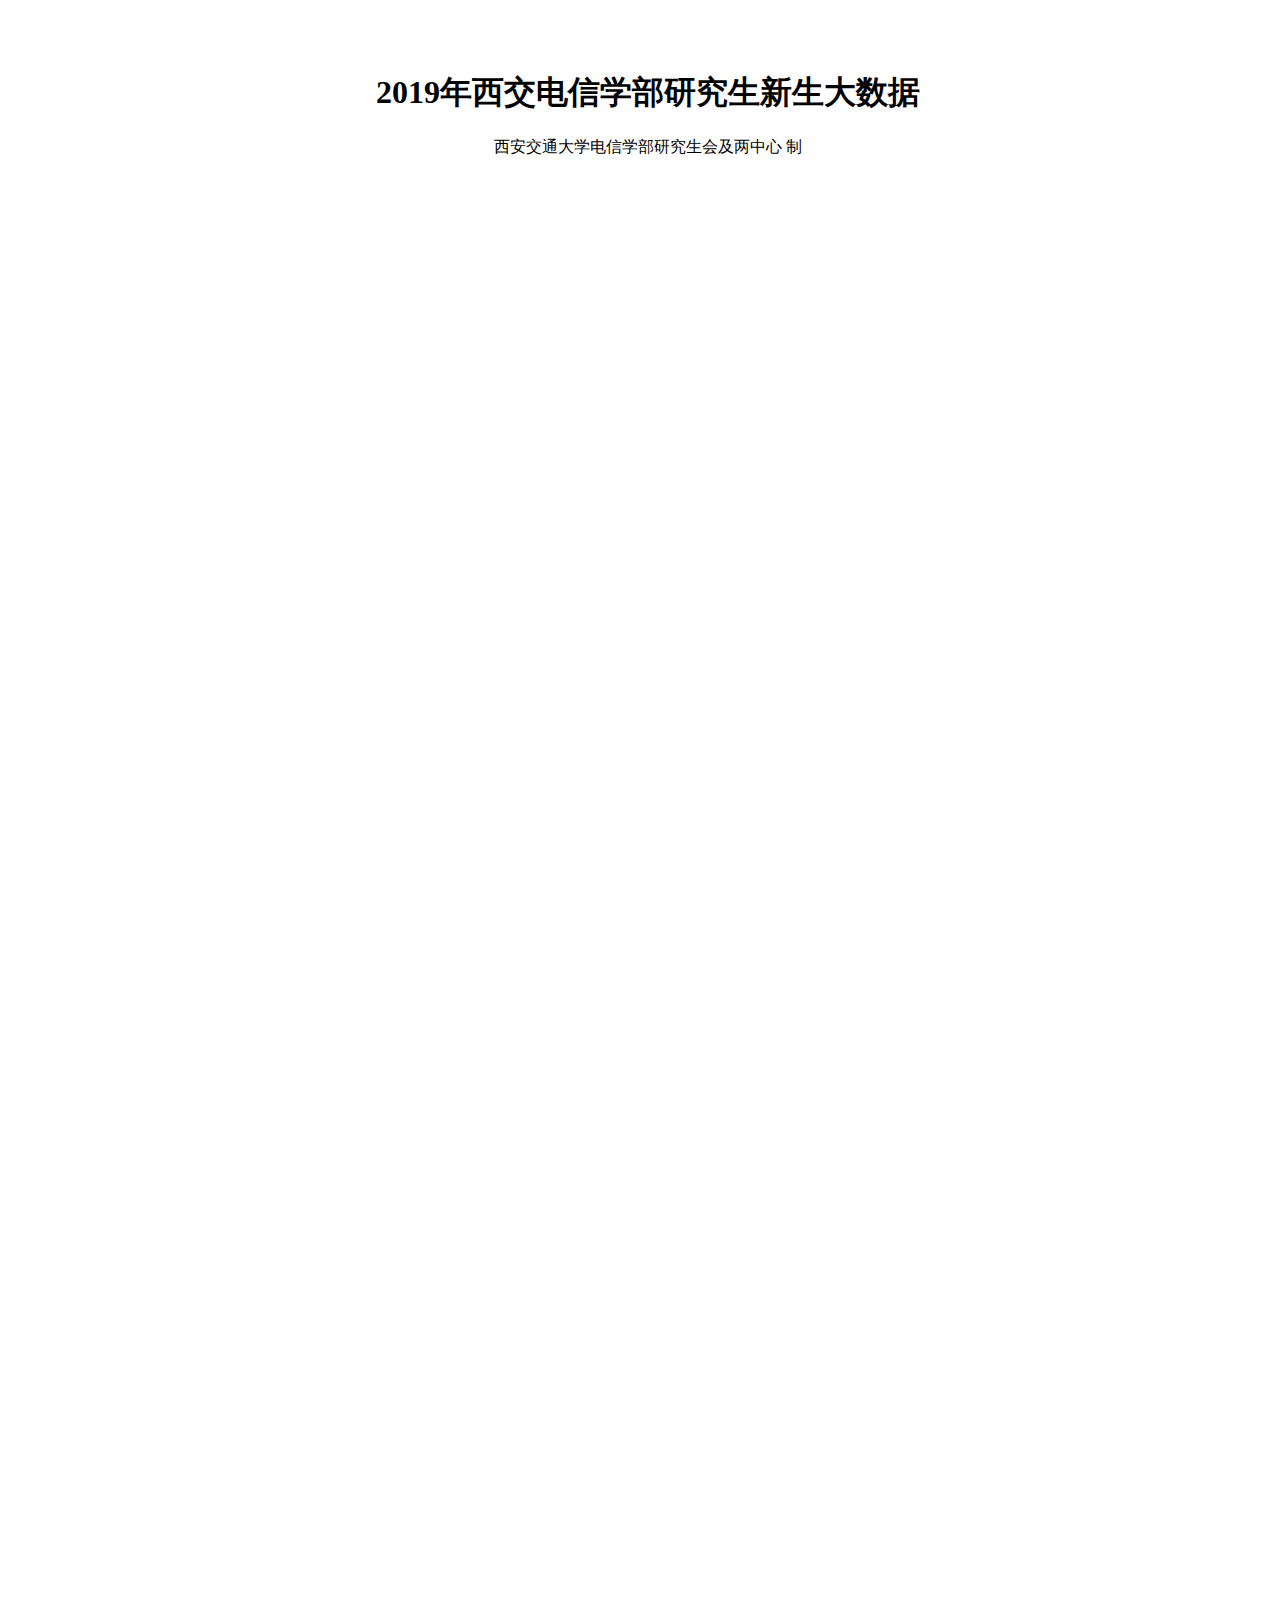
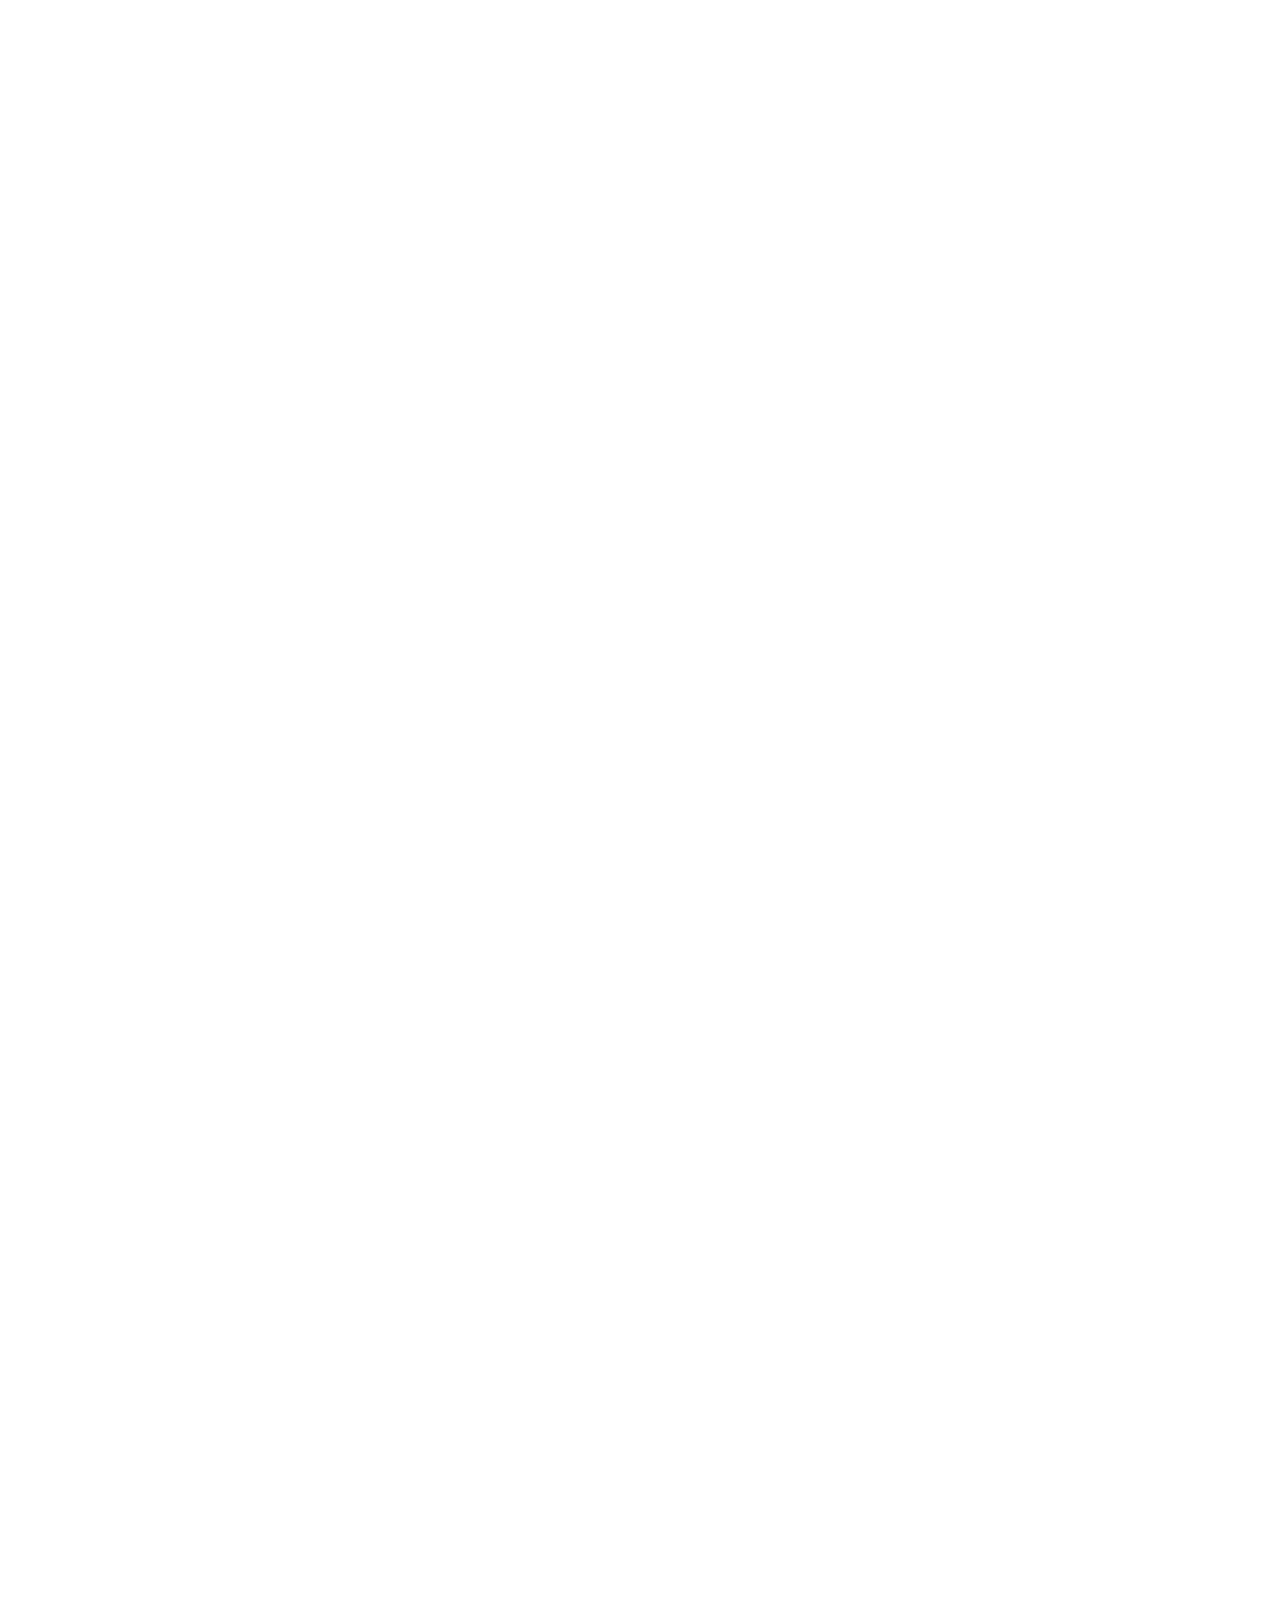
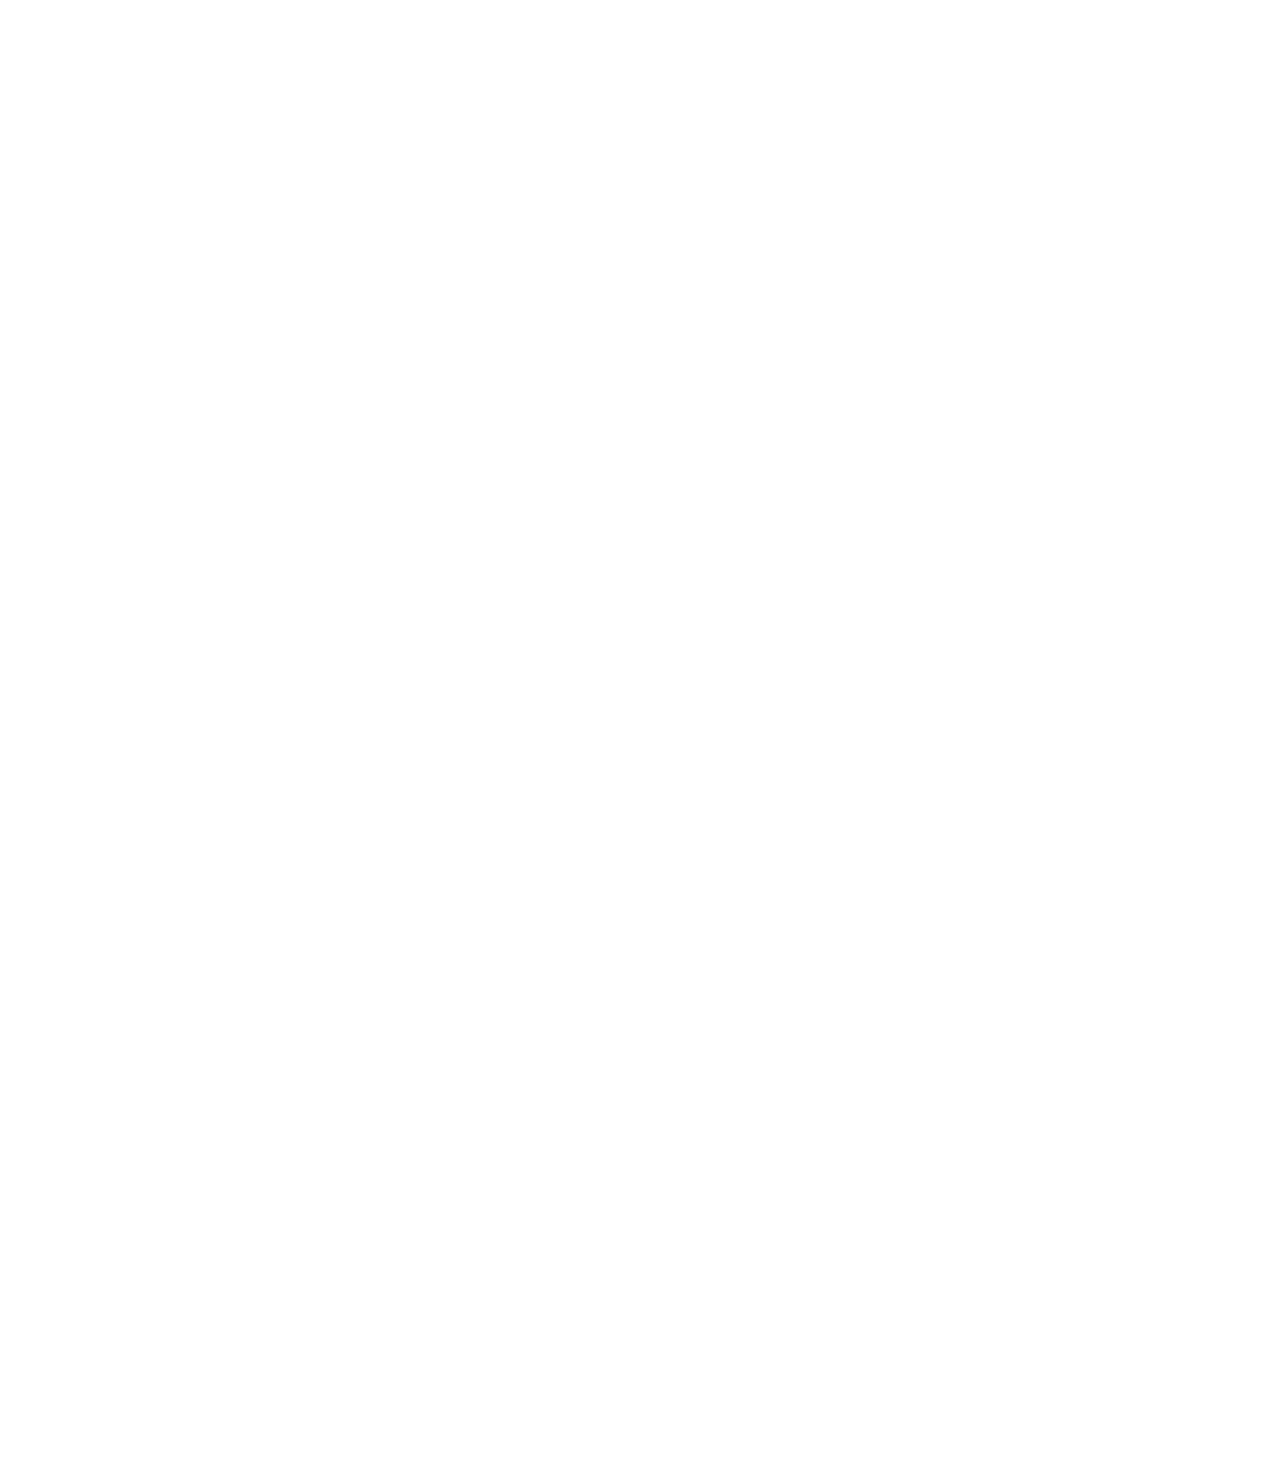
==== commit 977d1782: "Update index.html" ====
--- a/xjei-2019/index.html
+++ b/xjei-2019/index.html
@@ -6,39 +6,17 @@
     <meta name="viewport" content="width=device-width, initial-scale=1.0">
     <meta http-equiv="X-UA-Compatible" content="ie=edge">
     <title>XJEI-2019</title>
-    <!-- bootstrap.min.css -->
-    <link rel="stylesheet" href="css/bootstrap.min.css">
-    <!-- font-awesome -->
-    <link rel="stylesheet" href="font-awesome-4.7.0/css/font-awesome.min.css">
-    <style>
-        .quick-link{
-            
-        }
-    </style>
+
 </head>
-<body>
-    <div class="jumbotron jumbotron-fluid" id="banner" style="background-image: url(img/banner-bk.jpg);">
-        <div class="container text-center text-md-left">
-            <header>
-                <div class="row justify-content-between">
-                    <div class="col-2">
-                        <img src="img/logo.png" style="height: 50px;" alt="logo">
-                    </div>
-                    <div class="col-6 align-self-center text-right">
-                        <a href="https://github.com/wonanut/XJEI-2019" class="text-white lead" style="font-size: 16px;">Original Code (Github)</a>
-                    </div>
-                </div>
-            </header>
-            <h3 class="display-4 text-white font-weight-bold my-4">
-               2019年西交电信学部研究生新生大数据
-            </h3>
-            <p class="lead text-white my-4">
-                西安交通大学电信学部研究生会 制
-            </p>
-        </div>
-    </div>
+<body style="width:100%">
     <center>
-        <div id="container" style="height: 700px; width: 1200px; padding-top: 100px;"></div>
+        <h1 style="padding-top: 50px;">
+            2019年西交电信学部研究生新生大数据
+        </h1>
+        <p>
+            西安交通大学电信学部研究生会及两中心 制
+        </p>
+        <div id="container" style="height: 700px; width: 80%px; padding-top: 100px;"></div>
         <div id="province" style="width:1000px; height:1000px; padding-top: 100px;"></div>
         <div id="wordcloud-school-all" style="width: 1200px; height: 500px; padding-top:100px;"></div>
         <div id="wordcloud-school" style="width: 1200px; height: 600px; padding-top:100px;"></div>
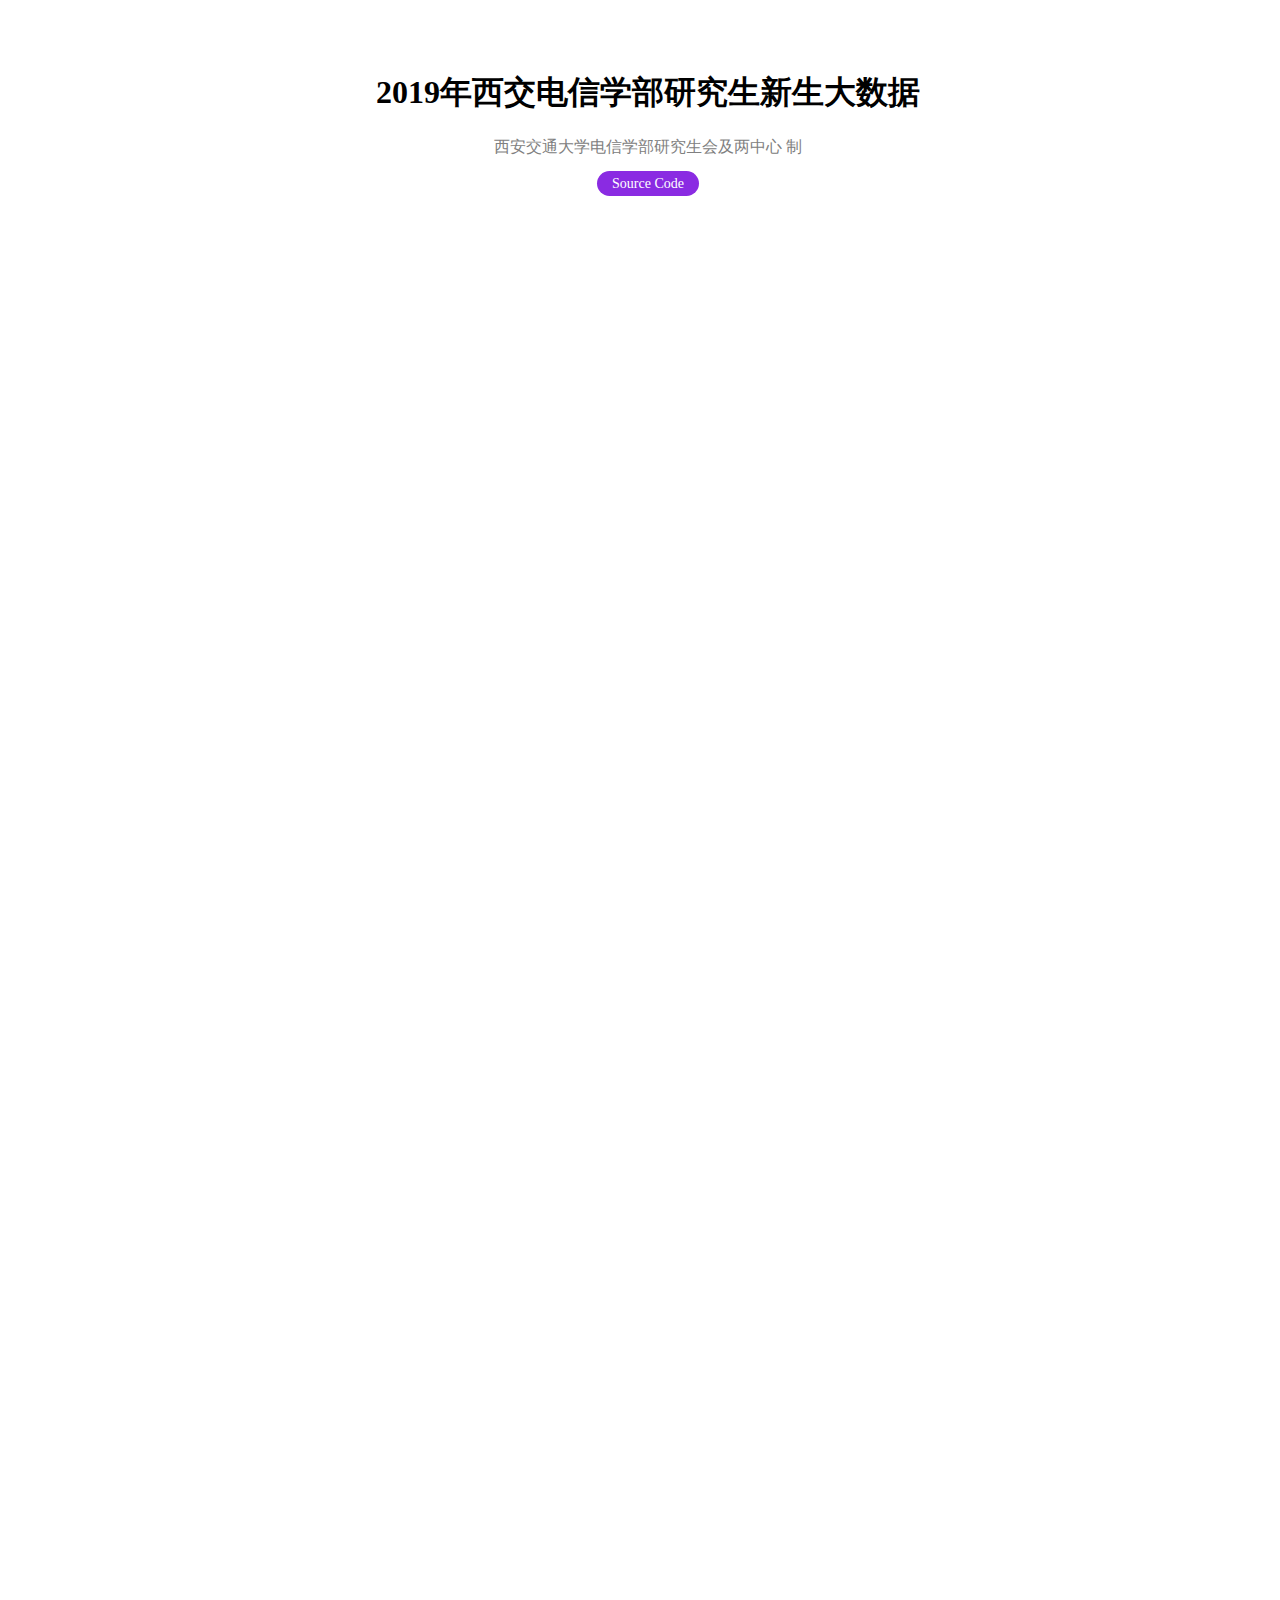
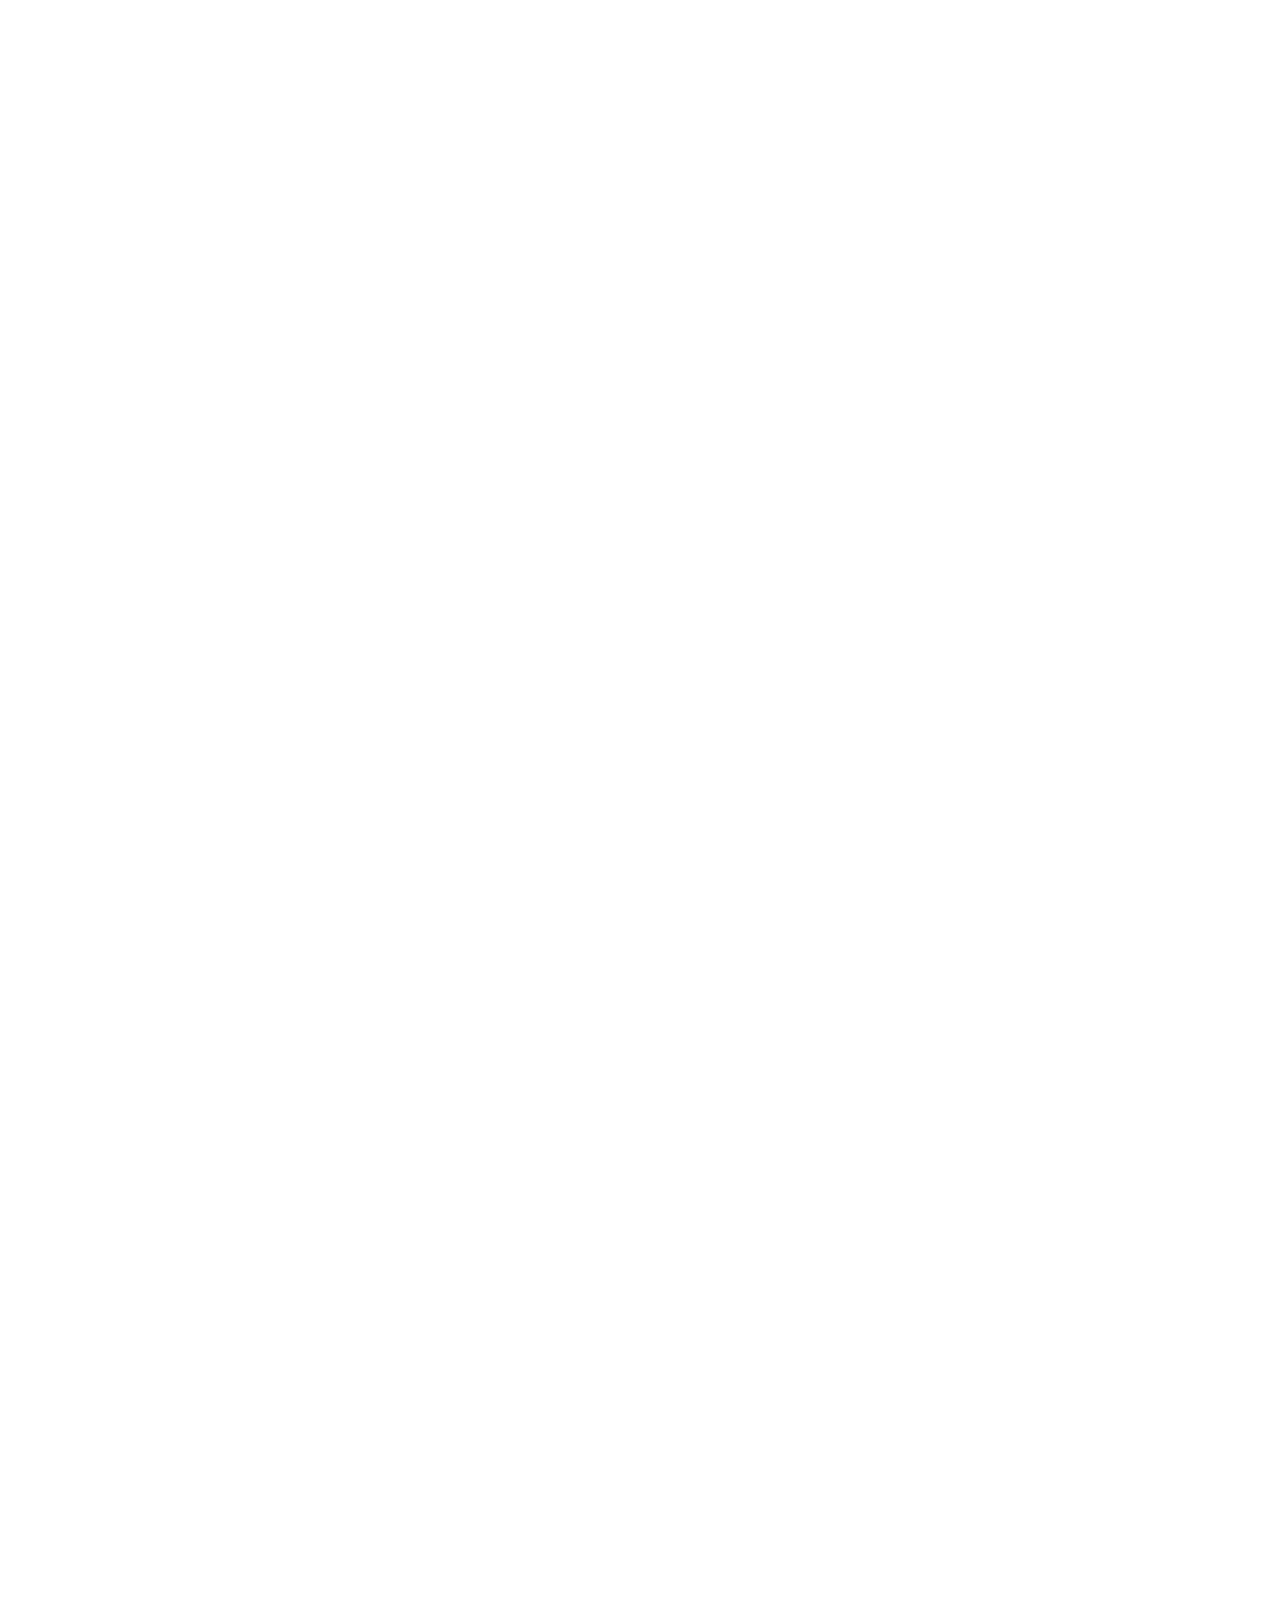
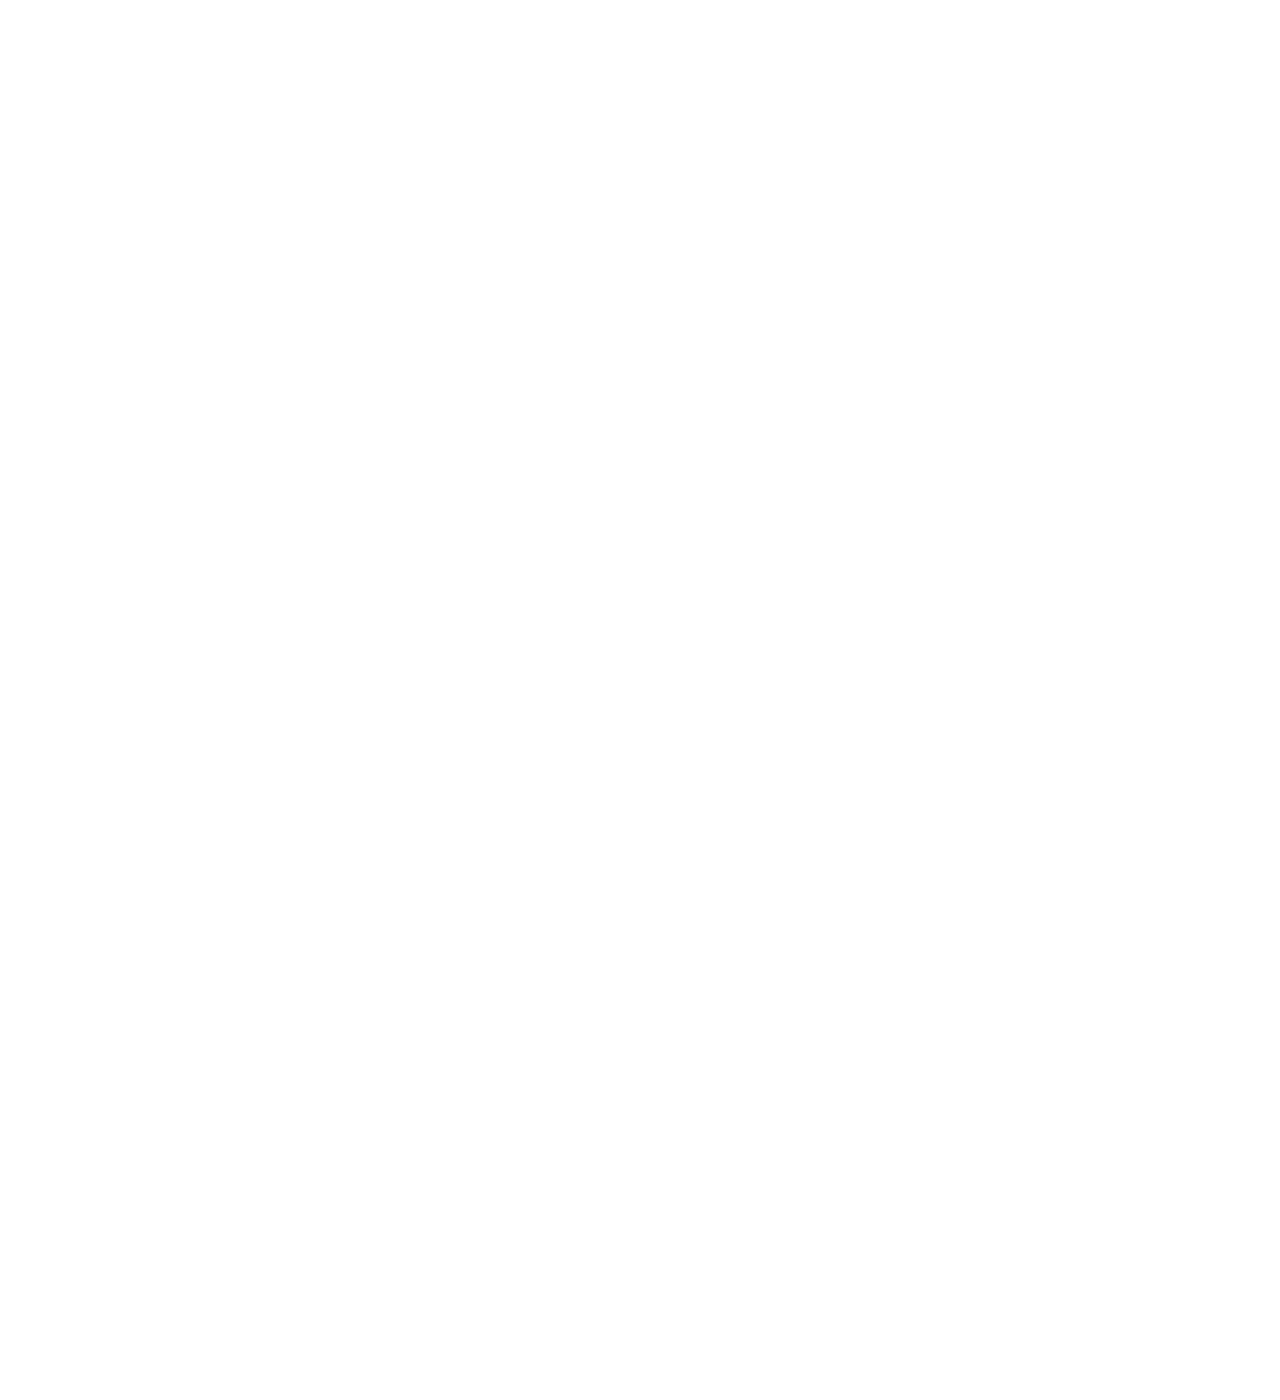
==== commit 75c27100: "Update index.html" ====
--- a/xjei-2019/index.html
+++ b/xjei-2019/index.html
@@ -13,15 +13,14 @@
         <h1 style="padding-top: 50px;">
             2019年西交电信学部研究生新生大数据
         </h1>
-        <p>
-            西安交通大学电信学部研究生会及两中心 制
-        </p>
-        <div id="container" style="height: 700px; width: 80%px; padding-top: 100px;"></div>
+        <p style="color:gray">西安交通大学电信学部研究生会及两中心 制</p>
+        <a style="text-decoration: none; border-radius: 20px; background-color: blueviolet; color: white; padding: 5px; font-size: 14px; padding-left: 15px; padding-right: 15px;" href="https://github.com/wonanut/XJEI-2019">Source Code</a>
+        <div id="container" style="height: 600px; width: 1000px; padding-top: 100px;"></div>
         <div id="province" style="width:1000px; height:1000px; padding-top: 100px;"></div>
         <div id="wordcloud-school-all" style="width: 1200px; height: 500px; padding-top:100px;"></div>
         <div id="wordcloud-school" style="width: 1200px; height: 600px; padding-top:100px;"></div>
         <div id="wordcloud-name" style="width: 1200px; height: 500px; padding-top:100px;"></div>
-        <div id="zy" style="width: 1000px; height: 600px; padding-top:100px;"></div>
+        <div id="zy" style="width: 1200px; height: 600px; padding-top:100px;"></div>
     </center>
 
     <!-- 各专业人数统计 -->
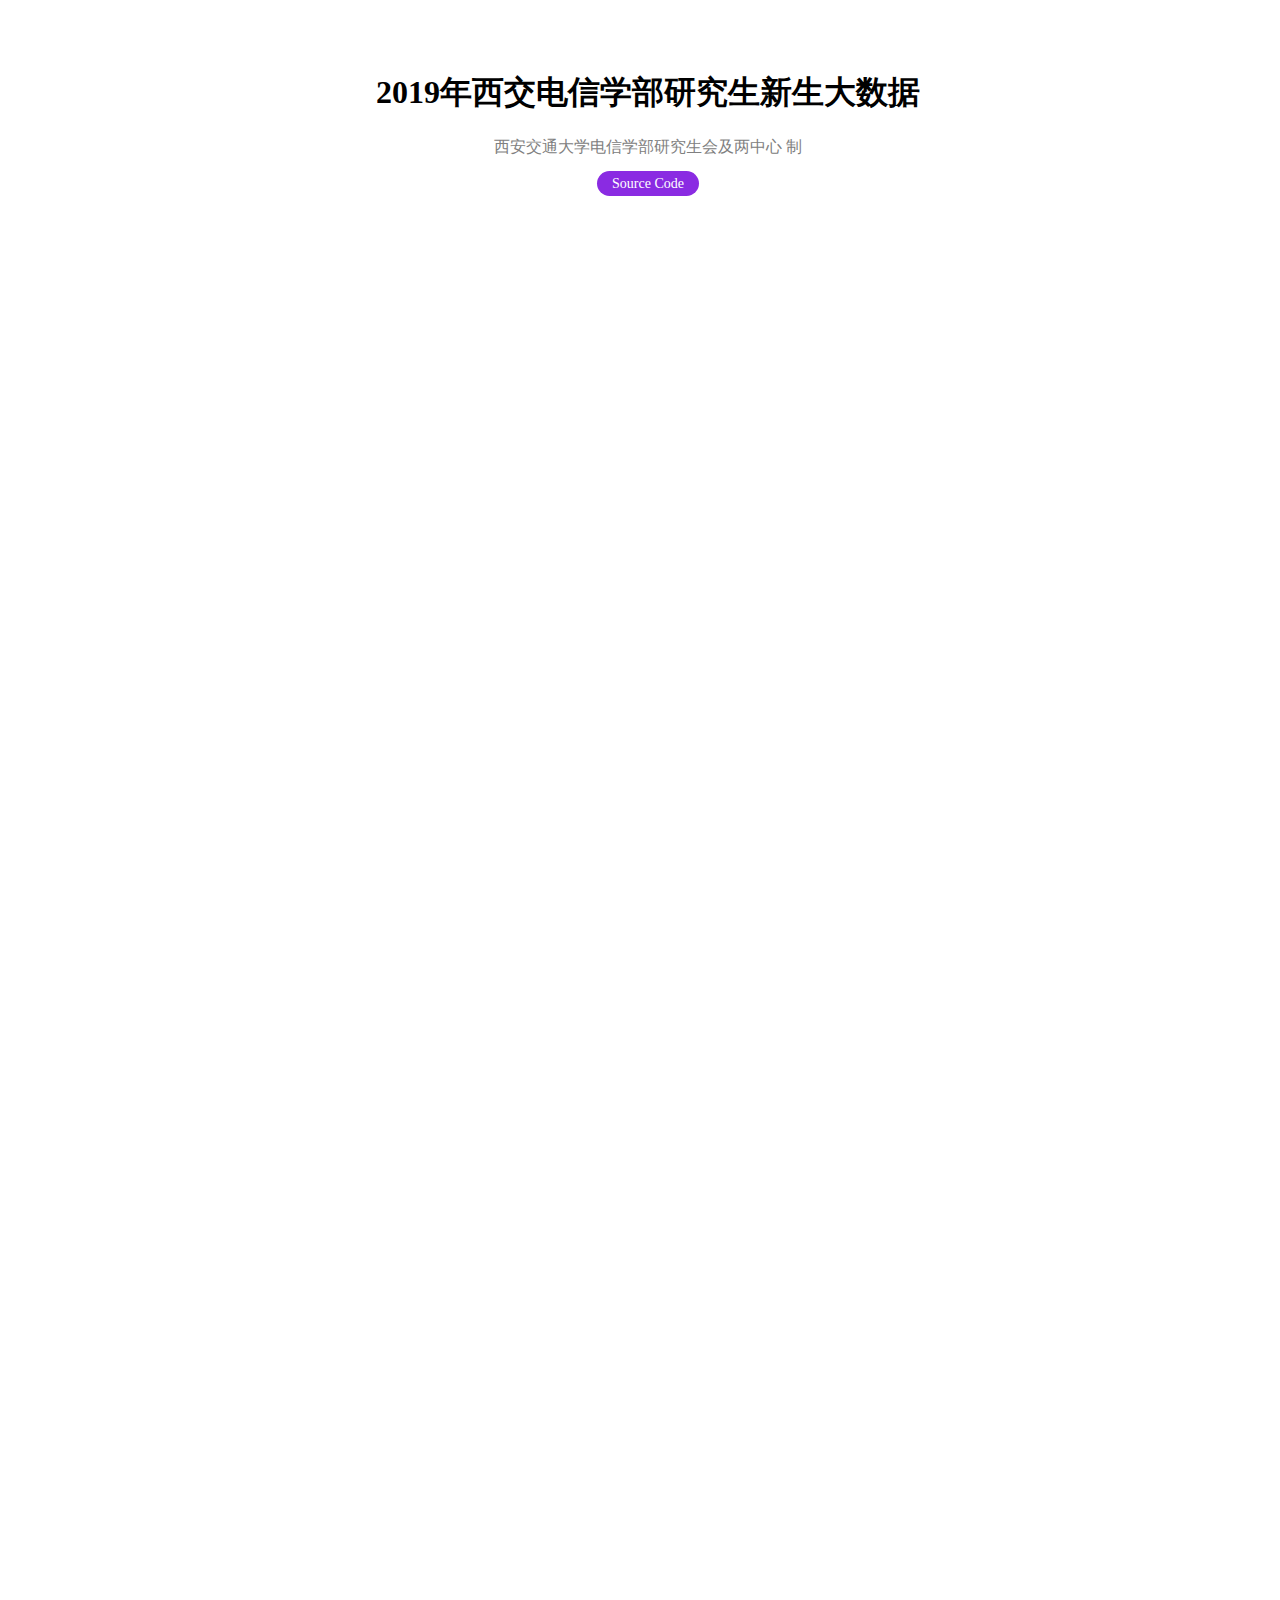
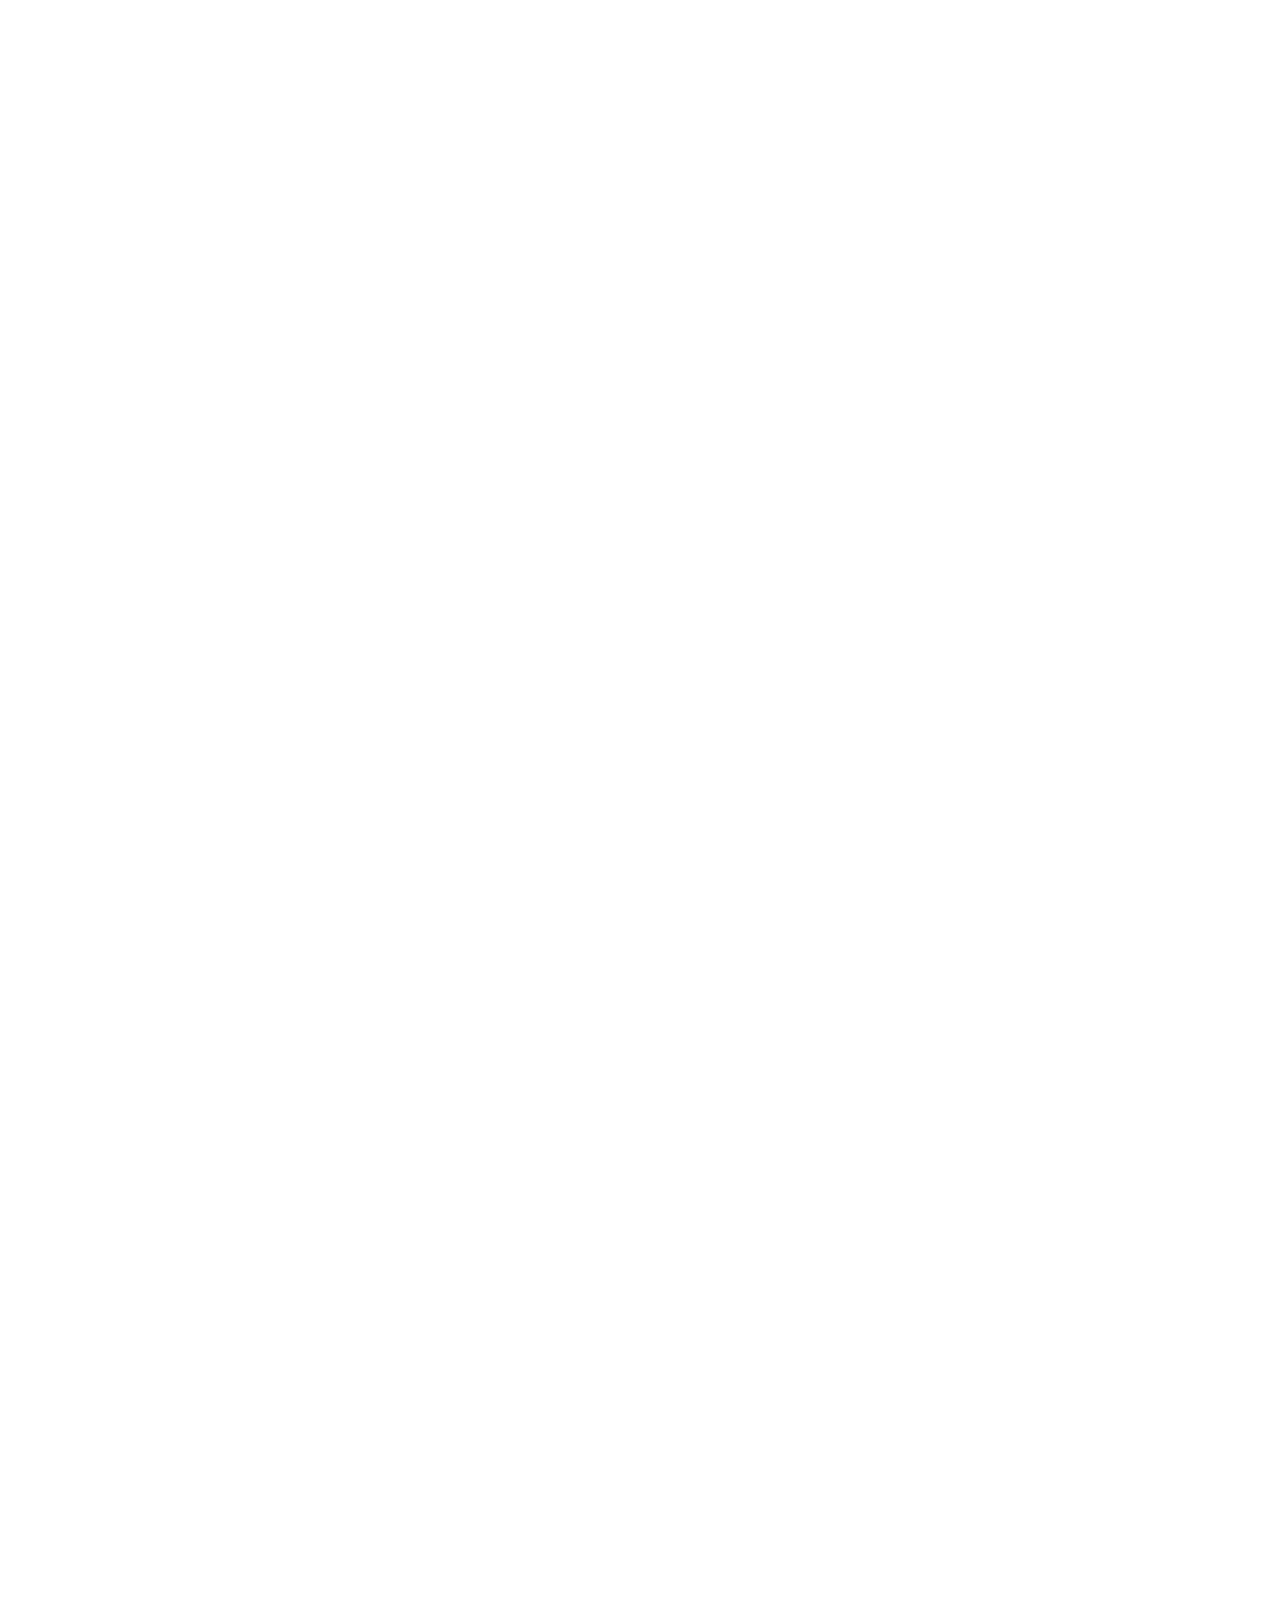
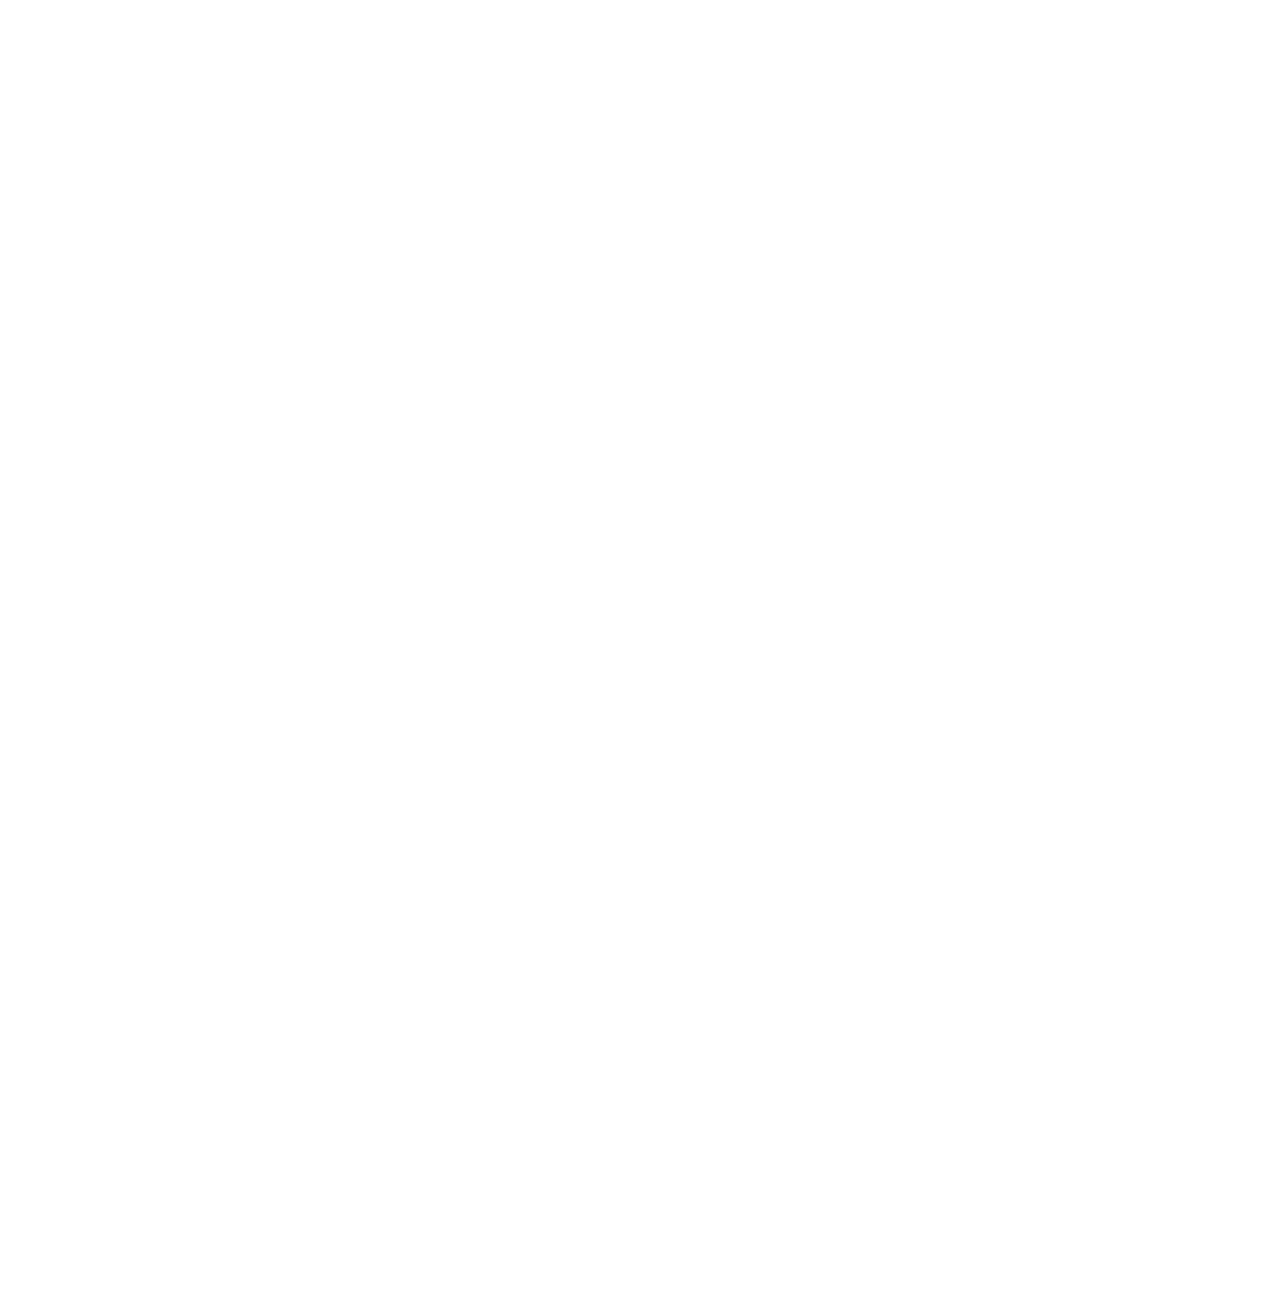
==== commit eb81647c: "Update index.html" ====
--- a/xjei-2019/index.html
+++ b/xjei-2019/index.html
@@ -16,10 +16,10 @@
         <p style="color:gray">西安交通大学电信学部研究生会及两中心 制</p>
         <a style="text-decoration: none; border-radius: 20px; background-color: blueviolet; color: white; padding: 5px; font-size: 14px; padding-left: 15px; padding-right: 15px;" href="https://github.com/wonanut/XJEI-2019">Source Code</a>
         <div id="container" style="height: 600px; width: 1000px; padding-top: 100px;"></div>
-        <div id="province" style="width:1000px; height:1000px; padding-top: 100px;"></div>
-        <div id="wordcloud-school-all" style="width: 1200px; height: 500px; padding-top:100px;"></div>
+        <div id="province" style="width:1000px; height:800px; padding-top: 100px;"></div>
+        <div id="wordcloud-school-all" style="width: 1200px; height: 600px; padding-top:100px;"></div>
         <div id="wordcloud-school" style="width: 1200px; height: 600px; padding-top:100px;"></div>
-        <div id="wordcloud-name" style="width: 1200px; height: 500px; padding-top:100px;"></div>
+        <div id="wordcloud-name" style="width: 1000px; height: 500px; padding-top:100px;"></div>
         <div id="zy" style="width: 1200px; height: 600px; padding-top:100px;"></div>
     </center>
 
@@ -181,7 +181,7 @@
                     },
                     dataRange: {
                         min: 0,
-                        max: 30,
+                        max: 90,
                         x: 'left',
                         y: 'bottom',
                         text:['高','低'],           // 文本，默认为数值文本
@@ -222,8 +222,7 @@
                                 shadowColor: '#fff',*/
                                 }
                             },
-                        data:
-                        [{'name': '陕西', 'value': 348}, {'name': '山西', 'value': 27}, {'name': '山东', 'value': 26}, {'name': '河南', 'value': 24}, {'name': '安徽', 'value': 18}, {'name': '河北', 'value': 18}, {'name': '四川', 'value': 17}, {'name': '重庆', 'value': 14}, {'name': '江苏', 'value': 14}, {'name': '辽宁', 'value': 13}, {'name': '甘肃', 'value': 12}, {'name': '吉林', 'value': 11}, {'name': '湖北', 'value': 11}, {'name': '福建', 'value': 11}, {'name': '湖南', 'value': 10}, {'name': '宁夏', 'value': 7}, {'name': '浙江', 'value': 6}, {'name': '天津', 'value': 5}, {'name': '北京', 'value': 5}, {'name': '内蒙古', 'value': 4}, {'name': '江西', 'value': 4}, {'name': '黑龙江', 'value': 3}, {'name': '广东', 'value': 3}, {'name': '广西', 'value': 2}, {'name': '海南', 'value': 2}, {'name': '上海', 'value': 2}, {'name': '云南', 'value': 1}, {'name': '青海', 'value': 1}]
+                        data:[{'value': 427, 'name': '陕西'}, {'value': 86, 'name': '河南'}, {'value': 81, 'name': '山西'}, {'value': 55, 'name': '山东'}, {'value': 39, 'name': '湖北'}, {'value': 34, 'name': '安徽'}, {'value': 31, 'name': '江苏'}, {'value': 28, 'name': '河北'}, {'value': 25, 'name': '四川'}, {'value': 23, 'name': '浙江'}, {'value': 21, 'name': '湖南'}, {'value': 20, 'name': '甘肃'}, {'value': 17, 'name': '辽宁'}, {'value': 17, 'name': '重庆'}, {'value': 16, 'name': '福建'}, {'value': 15, 'name': '江西'}, {'value': 13, 'name': '吉林'}, {'value': 8, 'name': '宁夏'}, {'value': 6, 'name': '广东'}, {'value': 6, 'name': '黑龙江'}, {'value': 6, 'name': '内蒙古'}, {'value': 6, 'name': '北京'}, {'value': 5, 'name': '广西'}, {'value': 5, 'name': '天津'}, {'value': 3, 'name': '海南'}, {'value': 2, 'name': '云南'}, {'value': 2, 'name': '新疆'}, {'value': 2, 'name': '上海'}, {'value': 1, 'name': '青海'}]
                     }]
                 };   
         
@@ -288,7 +287,8 @@
                             minSize: 1
                         },
                         data:
-                        [{'value': 2680, 'name': '西安交通大学'}, {'itemStyle': createRandomStyle(), 'value': 330, 'name': '西安电子科技大学'}, {'itemStyle': createRandomStyle(), 'value': 210, 'name': '西北工业大学'}, {'itemStyle': createRandomStyle(), 'value': 200, 'name': '长安大学'}, {'itemStyle': createRandomStyle(), 'value': 190, 'name': '西北大学'}, {'itemStyle': createRandomStyle(), 'value': 130, 'name': '东北大学'}, {'itemStyle': createRandomStyle(), 'value': 110, 'name': '山东大学'}, {'itemStyle': createRandomStyle(), 'value': 100, 'name': '重庆大学'}, {'itemStyle': createRandomStyle(), 'value': 100, 'name': '郑州大学'}, {'itemStyle': createRandomStyle(), 'value': 90, 'name': '电子科技大学'}, {'itemStyle': createRandomStyle(), 'value': 90, 'name': '吉林大学'}, {'itemStyle': createRandomStyle(), 'value': 80, 'name': '西安邮电大学'}, {'itemStyle': createRandomStyle(), 'value': 60, 'name': '陕西科技大学'}, {'itemStyle': createRandomStyle(), 'value': 60, 'name': '兰州大学'}, {'itemStyle': createRandomStyle(), 'value': 60, 'name': '西安理工大学'}, {'itemStyle': createRandomStyle(), 'value': 50, 'name': '西安工程大学'}, {'itemStyle': createRandomStyle(), 'value': 50, 'name': '太原理工大学'}, {'itemStyle': createRandomStyle(), 'value': 40, 'name': '西南交通大学'}, {'itemStyle': createRandomStyle(), 'value': 40, 'name': '南昌大学'}, {'itemStyle': createRandomStyle(), 'value': 40, 'name': '华北电力大学(保定)'}, {'itemStyle': createRandomStyle(), 'value': 40, 'name': '陕西师范大学'}, {'itemStyle': createRandomStyle(), 'value': 40, 'name': '河北工业大学'}, {'itemStyle': createRandomStyle(), 'value': 30, 'name': '中南大学'}, {'itemStyle': createRandomStyle(), 'value': 30, 'name': '安徽师范大学'}, {'itemStyle': createRandomStyle(), 'value': 30, 'name': '中国海洋大学'}, {'itemStyle': createRandomStyle(), 'value': 30, 'name': '武汉理工大学'}, {'itemStyle': createRandomStyle(), 'value': 30, 'name': '河海大学'}, {'itemStyle': createRandomStyle(), 'value': 30, 'name': '四川大学'}, {'itemStyle': createRandomStyle(), 'value': 30, 'name': '南京航空航天大学'}, {'itemStyle': createRandomStyle(), 'value': 30, 'name': '海南大学'}, {'itemStyle': createRandomStyle(), 'value': 30, 'name': '重庆邮电大学'}, {'itemStyle': createRandomStyle(), 'value': 30, 'name': '哈尔滨工业大学'}, {'itemStyle': createRandomStyle(), 'value': 30, 'name': '西安建筑科技大学'}, {'itemStyle': createRandomStyle(), 'value': 30, 'name': '中国矿业大学'}, {'itemStyle': createRandomStyle(), 'value': 30, 'name': '中北大学'}, {'itemStyle': createRandomStyle(), 'value': 30, 'name': '大连理工大学'}, {'itemStyle': createRandomStyle(), 'value': 30, 'name': '合肥工业大学'}, {'itemStyle': createRandomStyle(), 'value': 20, 'name': '苏州大学'}, {'itemStyle': createRandomStyle(), 'value': 20, 'name': '安徽工业大学'}, {'itemStyle': createRandomStyle(), 'value': 20, 'name': '南京农业大学'}, {'itemStyle': createRandomStyle(), 'value': 20, 'name': '安徽大学'}, {'itemStyle': createRandomStyle(), 'value': 20, 'name': '宁夏大学'}, {'itemStyle': createRandomStyle(), 'value': 20, 'name': '华北电力大学'}, {'itemStyle': createRandomStyle(), 'value': 20, 'name': '中国人民解放军国防科学技术大学'}, {'itemStyle': createRandomStyle(), 'value': 20, 'name': '南京邮电大学'}, {'itemStyle': createRandomStyle(), 'value': 20, 'name': '桂林理工大学'}, {'itemStyle': createRandomStyle(), 'value': 20, 'name': '西北农林科技大学'}, {'itemStyle': createRandomStyle(), 'value': 20, 'name': '西安科技大学'}, {'itemStyle': createRandomStyle(), 'value': 20, 'name': '西安石油大学'}, {'itemStyle': createRandomStyle(), 'value': 20, 'name': '中国地质大学(武汉)'}, {'itemStyle': createRandomStyle(), 'value': 20, 'name': '厦门大学'}, {'itemStyle': createRandomStyle(), 'value': 20, 'name': '山西大学'}, {'itemStyle': createRandomStyle(), 'value': 20, 'name': '天津理工大学'}, {'itemStyle': createRandomStyle(), 'value': 20, 'name': '哈尔滨工程大学'}, {'itemStyle': createRandomStyle(), 'value': 20, 'name': '内蒙古大学'}, {'itemStyle': createRandomStyle(), 'value': 20, 'name': '湖南大学'}, {'itemStyle': createRandomStyle(), 'value': 20, 'name': '青岛大学'}, {'itemStyle': createRandomStyle(), 'value': 20, 'name': '西南大学'}, {'itemStyle': createRandomStyle(), 'value': 10, 'name': '江南大学'}, {'itemStyle': createRandomStyle(), 'value': 10, 'name': '北京工业大学'}, {'itemStyle': createRandomStyle(), 'value': 10, 'name': '青岛科技大学'}, {'itemStyle': createRandomStyle(), 'value': 10, 'name': '燕山大学'}, {'itemStyle': createRandomStyle(), 'value': 10, 'name': '东北林业大学'}, {'itemStyle': createRandomStyle(), 'value': 10, 'name': '中山大学'}, {'itemStyle': createRandomStyle(), 'value': 10, 'name': '延边大学'}, {'itemStyle': createRandomStyle(), 'value': 10, 'name': '东北石油大学'}, {'itemStyle': createRandomStyle(), 'value': 10, 'name': '天津大学'}, {'itemStyle': createRandomStyle(), 'value': 10, 'name': '装备学院'}, {'itemStyle': createRandomStyle(), 'value': 10, 'name': '山东工商学院'}, {'itemStyle': createRandomStyle(), 'value': 10, 'name': '中国人民解放军海军航空工程学院'}, {'itemStyle': createRandomStyle(), 'value': 10, 'name': '浙江师范大学'}, {'itemStyle': createRandomStyle(), 'value': 10, 'name': '上海大学'}, {'itemStyle': createRandomStyle(), 'value': 10, 'name': '成都理工大学'}, {'itemStyle': createRandomStyle(), 'value': 10, 'name': '广东工业大学'}, {'itemStyle': createRandomStyle(), 'value': 10, 'name': '中央民族大学'}, {'itemStyle': createRandomStyle(), 'value': 10, 'name': '中国农业大学'}, {'itemStyle': createRandomStyle(), 'value': 10, 'name': '华中科技大学'}, {'itemStyle': createRandomStyle(), 'value': 10, 'name': '福州大学'}, {'itemStyle': createRandomStyle(), 'value': 10, 'name': '曲阜师范大学'}, {'itemStyle': createRandomStyle(), 'value': 10, 'name': '武汉科技大学'}, {'itemStyle': createRandomStyle(), 'value': 10, 'name': '火箭军工程大学'}, {'itemStyle': createRandomStyle(), 'value': 10, 'name': '长江大学'}, {'itemStyle': createRandomStyle(), 'value': 10, 'name': '浙江理工大学'}, {'itemStyle': createRandomStyle(), 'value': 10, 'name': '华侨大学'}, {'itemStyle': createRandomStyle(), 'value': 10, 'name': '西华大学'}, {'itemStyle': createRandomStyle(), 'value': 10, 'name': '南京工业大学'}, {'itemStyle': createRandomStyle(), 'value': 10, 'name': '东北师范大学'}, {'itemStyle': createRandomStyle(), 'value': 10, 'name': '云南大学'}, {'itemStyle': createRandomStyle(), 'value': 10, 'name': '大连交通大学'}, {'itemStyle': createRandomStyle(), 'value': 10, 'name': '南京师范大学'}, {'itemStyle': createRandomStyle(), 'value': 10, 'name': '东北电力大学'}, {'itemStyle': createRandomStyle(), 'value': 10, 'name': '中国民航大学'}, {'itemStyle': createRandomStyle(), 'value': 10, 'name': '成都信息工程大学'}, {'itemStyle': createRandomStyle(), 'value': 10, 'name': '南华大学'}, {'itemStyle': createRandomStyle(), 'value': 10, 'name': '南昌航空大学'}, {'itemStyle': createRandomStyle(), 'value': 10, 'name': '山东农业大学'}, {'itemStyle': createRandomStyle(), 'value': 10, 'name': '武汉大学'}, {'itemStyle': createRandomStyle(), 'value': 10, 'name': '河南科技大学'}, {'itemStyle': createRandomStyle(), 'value': 10, 'name': '南京理工大学'}, {'itemStyle': createRandomStyle(), 'value': 10, 'name': '中国石油大学(华东)'}, {'itemStyle': createRandomStyle(), 'value': 10, 'name': '河南理工大学'}, {'itemStyle': createRandomStyle(), 'value': 10, 'name': '湖北文理学院'}, {'itemStyle': createRandomStyle(), 'value': 10, 'name': '长春理工大学'}, {'itemStyle': createRandomStyle(), 'value': 10, 'name': '盐城工学院'}, {'itemStyle': createRandomStyle(), 'value': 10, 'name': '湖南师范大学'}, {'itemStyle': createRandomStyle(), 'value': 10, 'name': '福建农林大学'}, {'itemStyle': createRandomStyle(), 'value': 10, 'name': '湖南科技大学'}, {'itemStyle': createRandomStyle(), 'value': 10, 'name': '河南大学'}, {'itemStyle': createRandomStyle(), 'value': 10, 'name': '河南工业大学'}, {'itemStyle': createRandomStyle(), 'value': 10, 'name': '华南理工大学'}, {'itemStyle': createRandomStyle(), 'value': 10, 'name': '中国传媒大学'}]
+                        [{'value': 2980, 'name': '西安交通大学', 'itemStyle': createRandomStyle()}, {'value': 570, 'name': '西安电子科技大学', 'itemStyle': createRandomStyle()}, {'value': 330, 'name': '长安大学', 'itemStyle': createRandomStyle()}, {'value': 280, 'name': '郑州大学', 'itemStyle': createRandomStyle()}, {'value': 240, 'name': '西北工业大学', 'itemStyle': createRandomStyle()}, {'value': 230, 'name': '西北大学', 'itemStyle': createRandomStyle()}, {'value': 220, 'name': '太原理工大学', 'itemStyle': createRandomStyle()}, {'value': 150, 'name': '西安邮电大学', 'itemStyle': createRandomStyle()}, {'value': 140, 'name': '西安理工大学', 'itemStyle': createRandomStyle()}, {'value': 140, 'name': '东北大学', 'itemStyle': createRandomStyle()}, {'value': 120, 'name': '山东大学', 'itemStyle': createRandomStyle()}, {'value': 110, 'name': '吉林大学', 'itemStyle': createRandomStyle()}, {'value': 110, 'name': '中国矿业大学', 'itemStyle': createRandomStyle()}, {'value': 100, 'name': '重庆大学', 'itemStyle': createRandomStyle()}, {'value': 100, 'name': '西南交通大学', 'itemStyle': createRandomStyle()}, {'value': 90, 'name': '南昌大学', 'itemStyle': createRandomStyle()}, {'value': 90, 'name': '西北农林科技大学', 'itemStyle': createRandomStyle()}, {'value': 90, 'name': '电子科技大学', 'itemStyle': createRandomStyle()}, {'value': 80, 'name': '西安建筑科技大学', 'itemStyle': createRandomStyle()}, {'value': 80, 'name': '陕西科技大学', 'itemStyle': createRandomStyle()}, {'value': 80, 'name': '大连理工大学', 'itemStyle': createRandomStyle()}, {'value': 80, 'name': '青岛大学', 'itemStyle': createRandomStyle()}, {'value': 80, 'name': '武汉理工大学', 'itemStyle': createRandomStyle()}, {'value': 80, 'name': '中国地质大学(武汉)', 'itemStyle': createRandomStyle()}, {'value': 70, 'name': '陕西师范大学', 'itemStyle': createRandomStyle()}, {'value': 70, 'name': '中南大学', 'itemStyle': createRandomStyle()}, {'value': 70, 'name': '合肥工业大学', 'itemStyle': createRandomStyle()}, {'value': 70, 'name': '河海大学', 'itemStyle': createRandomStyle()}, {'value': 60, 'name': '西安工程大学', 'itemStyle': createRandomStyle()}, {'value': 60, 'name': '兰州大学', 'itemStyle': createRandomStyle()}, {'value': 60, 'name': '云南大学', 'itemStyle': createRandomStyle()}, {'value': 60, 'name': '新疆大学', 'itemStyle': createRandomStyle()}, {'value': 60, 'name': '武汉科技大学', 'itemStyle': createRandomStyle()}, {'value': 60, 'name': '华北电力大学(保定)', 'itemStyle': createRandomStyle()}, {'value': 60, 'name': '西安石油大学', 'itemStyle': createRandomStyle()}, {'value': 50, 'name': '苏州大学', 'itemStyle': createRandomStyle()}, {'value': 50, 'name': '山西大学', 'itemStyle': createRandomStyle()}, {'value': 50, 'name': '中北大学', 'itemStyle': createRandomStyle()}, {'value': 50, 'name': '安徽工业大学', 'itemStyle': createRandomStyle()}, {'value': 50, 'name': '南京邮电大学', 'itemStyle': createRandomStyle()}, {'value': 40, 'name': '南京农业大学', 'itemStyle': createRandomStyle()}, {'value': 40, 'name': '河南理工大学', 'itemStyle': createRandomStyle()}, {'value': 40, 'name': '河北工业大学', 'itemStyle': createRandomStyle()}, {'value': 40, 'name': '海南大学', 'itemStyle': createRandomStyle()}, {'value': 40, 'name': '湖南大学', 'itemStyle': createRandomStyle()}, {'value': 40, 'name': '南京理工大学', 'itemStyle': createRandomStyle()}, {'value': 40, 'name': '西安科技大学', 'itemStyle': createRandomStyle()}, {'value': 40, 'name': '中国海洋大学', 'itemStyle': createRandomStyle()}, {'value': 40, 'name': '南京航空航天大学', 'itemStyle': createRandomStyle()}, {'value': 40, 'name': '武汉大学', 'itemStyle': createRandomStyle()}, {'value': 40, 'name': '内蒙古大学', 'itemStyle': createRandomStyle()}, {'value': 30, 'name': '哈尔滨工业大学', 'itemStyle': createRandomStyle()}, {'value': 30, 'name': '天津大学', 'itemStyle': createRandomStyle()}, {'value': 30, 'name': '盐城工学院', 'itemStyle': createRandomStyle()}, {'value': 30, 'name': '西南财经大学', 'itemStyle': createRandomStyle()}, {'value': 30, 'name': '天津理工大学', 'itemStyle': createRandomStyle()}, {'value': 30, 'name': '东北林业大学', 'itemStyle': createRandomStyle()}, {'value': 30, 'name': '南京信息工程大学', 'itemStyle': createRandomStyle()}, {'value': 30, 'name': '宁夏大学', 'itemStyle': createRandomStyle()}, {'value': 30, 'name': '重庆邮电大学', 'itemStyle': createRandomStyle()}, {'value': 30, 'name': '安徽师范大学', 'itemStyle': createRandomStyle()}, {'value': 30, 'name': '山西大同大学', 'itemStyle': createRandomStyle()}, {'value': 30, 'name': '广西大学', 'itemStyle': createRandomStyle()}, {'value': 30, 'name': '哈尔滨工程大学', 'itemStyle': createRandomStyle()}, {'value': 30, 'name': '北京邮电大学', 'itemStyle': createRandomStyle()}, {'value': 30, 'name': '四川农业大学', 'itemStyle': createRandomStyle()}, {'value': 30, 'name': '华北电力大学', 'itemStyle': createRandomStyle()}, {'value': 30, 'name': '安徽大学', 'itemStyle': createRandomStyle()}, {'value': 30, 'name': '四川大学', 'itemStyle': createRandomStyle()}, {'value': 30, 'name': '江南大学', 'itemStyle': createRandomStyle()}, {'value': 30, 'name': '中国农业大学', 'itemStyle': createRandomStyle()}, {'value': 30, 'name': '中国石油大学(华东)', 'itemStyle': createRandomStyle()}, {'value': 30, 'name': '燕山大学', 'itemStyle': createRandomStyle()}, {'value': 30, 'name': '河南大学', 'itemStyle': createRandomStyle()}, {'value': 30, 'name': '西南大学', 'itemStyle': createRandomStyle()}, {'value': 20, 'name': '青岛科技大学', 'itemStyle': createRandomStyle()}, {'value': 20, 'name': '西安财经学院', 'itemStyle': createRandomStyle()}, {'value': 20, 'name': '华南理工大学', 'itemStyle': createRandomStyle()}, {'value': 20, 'name': '广东工业大学', 'itemStyle': createRandomStyle()}, {'value': 20, 'name': '华侨大学', 'itemStyle': createRandomStyle()}, {'value': 20, 'name': '南昌航空大学', 'itemStyle': createRandomStyle()}, {'value': 20, 'name': '大连交通大学', 'itemStyle': createRandomStyle()}, {'value': 20, 'name': '厦门大学', 'itemStyle': createRandomStyle()}, {'value': 20, 'name': '成都信息工程大学', 'itemStyle': createRandomStyle()}, {'value': 20, 'name': '长春理工大学', 'itemStyle': createRandomStyle()}, {'value': 20, 'name': '山西农业大学', 'itemStyle': createRandomStyle()}, {'value': 20, 'name': '安徽财经大学', 'itemStyle': createRandomStyle()}, {'value': 20, 'name': '西安航空学院', 'itemStyle': createRandomStyle()}, {'value': 20, 'name': '北京理工大学', 'itemStyle': createRandomStyle()}, {'value': 20, 'name': '东北农业大学', 'itemStyle': createRandomStyle()}, {'value': 20, 'name': '南京师范大学', 'itemStyle': createRandomStyle()}, {'value': 20, 'name': '东北师范大学', 'itemStyle': createRandomStyle()}, {'value': 20, 'name': '大连海事大学', 'itemStyle': createRandomStyle()}, {'value': 20, 'name': '江西财经大学', 'itemStyle': createRandomStyle()}, {'value': 20, 'name': '中央民族大学', 'itemStyle': createRandomStyle()}, {'value': 20, 'name': '桂林理工大学', 'itemStyle': createRandomStyle()}, {'value': 20, 'name': '南京工业大学', 'itemStyle': createRandomStyle()}, {'value': 20, 'name': '中国人民解放军国防科学技术大学', 'itemStyle': createRandomStyle()}, {'value': 20, 'name': '福州大学', 'itemStyle': createRandomStyle()}, {'value': 20, 'name': '曲阜师范大学', 'itemStyle': createRandomStyle()}, {'value': 20, 'name': '西华大学', 'itemStyle': createRandomStyle()}, {'value': 20, 'name': '山东工商学院', 'itemStyle': createRandomStyle()}, {'value': 20, 'name': '湖南科技大学', 'itemStyle': createRandomStyle()}, {'value': 20, 'name': '兰州交通大学', 'itemStyle': createRandomStyle()}, {'value': 20, 'name': '成都理工大学', 'itemStyle': createRandomStyle()}, {'value': 20, 'name': '江西理工大学', 'itemStyle': createRandomStyle()}, {'value': 20, 'name': '华东理工大学', 'itemStyle': createRandomStyle()}, {'value': 20, 'name': '上海大学', 'itemStyle': createRandomStyle()}, {'value': 20, 'name': '华东交通大学', 'itemStyle': createRandomStyle()}, {'value': 20, 'name': '东北电力大学', 'itemStyle': createRandomStyle()}, {'value': 20, 'name': '武汉工程大学', 'itemStyle': createRandomStyle()}, {'value': 20, 'name': '浙江工商大学', 'itemStyle': createRandomStyle()}, {'value': 20, 'name': '山东建筑大学', 'itemStyle': createRandomStyle()}, {'value': 20, 'name': '西南科技大学', 'itemStyle': createRandomStyle()}, {'value': 20, 'name': '东南大学', 'itemStyle': createRandomStyle()}, {'value': 20, 'name': '长江大学', 'itemStyle': createRandomStyle()}, {'value': 20, 'name': '江西师范大学', 'itemStyle': createRandomStyle()}, {'value': 20, 'name': '北京化工大学', 'itemStyle': createRandomStyle()}, {'value': 10, 'name': '上海交通大学', 'itemStyle': createRandomStyle()}, {'value': 10, 'name': '沈阳工程学院', 'itemStyle': createRandomStyle()}, {'value': 10, 'name': '河南工业大学', 'itemStyle': createRandomStyle()}, {'value': 10, 'name': '河南科技大学', 'itemStyle': createRandomStyle()}, {'value': 10, 'name': '郑州师范学院', 'itemStyle': createRandomStyle()}, {'value': 10, 'name': '绍兴文理学院', 'itemStyle': createRandomStyle()}, {'value': 10, 'name': '华中师范大学', 'itemStyle': createRandomStyle()}, {'value': 10, 'name': '中南林业科技大学', 'itemStyle': createRandomStyle()}, {'value': 10, 'name': '中国民航大学', 'itemStyle': createRandomStyle()}, {'value': 10, 'name': '海南师范大学', 'itemStyle': createRandomStyle()}, {'value': 10, 'name': '西安工业大学', 'itemStyle': createRandomStyle()}, {'value': 10, 'name': '华中农业大学', 'itemStyle': createRandomStyle()}, {'value': 10, 'name': '东华大学', 'itemStyle': createRandomStyle()}, {'value': 10, 'name': '桂林电子科技大学', 'itemStyle': createRandomStyle()}, {'value': 10, 'name': '浙江科技学院', 'itemStyle': createRandomStyle()}, {'value': 10, 'name': '浙江师范大学', 'itemStyle': createRandomStyle()}, {'value': 10, 'name': '上海电力学院', 'itemStyle': createRandomStyle()}, {'value': 10, 'name': '长沙理工大学', 'itemStyle': createRandomStyle()}, {'value': 10, 'name': '山东农业大学', 'itemStyle': createRandomStyle()}, {'value': 10, 'name': '石家庄铁道大学', 'itemStyle': createRandomStyle()}, {'value': 10, 'name': '中国传媒大学', 'itemStyle': createRandomStyle()}, {'value': 10, 'name': '扬州大学', 'itemStyle': createRandomStyle()}, {'value': 10, 'name': '中山大学', 'itemStyle': createRandomStyle()}, {'value': 10, 'name': '暨南大学', 'itemStyle': createRandomStyle()}, {'value': 10, 'name': '桂林电子科技大学信息科技学院', 'itemStyle': createRandomStyle()}, {'value': 10, 'name': '南华大学', 'itemStyle': createRandomStyle()}, {'value': 10, 'name': '重庆理工大学', 'itemStyle': createRandomStyle()}, {'value': 10, 'name': '中国矿业大学(北京)', 'itemStyle': createRandomStyle()}, {'value': 10, 'name': '辽宁大学', 'itemStyle': createRandomStyle()}, {'value': 10, 'name': '浙江海洋大学', 'itemStyle': createRandomStyle()}, {'value': 10, 'name': '深圳大学', 'itemStyle': createRandomStyle()}, {'value': 10, 'name': '淮阴工学院', 'itemStyle': createRandomStyle()}, {'value': 10, 'name': '济宁医学院', 'itemStyle': createRandomStyle()}, {'value': 10, 'name': '华中科技大学', 'itemStyle': createRandomStyle()}, {'value': 10, 'name': '江苏理工学院', 'itemStyle': createRandomStyle()}, {'value': 10, 'name': '辽宁工程技术大学', 'itemStyle': createRandomStyle()}, {'value': 10, 'name': '绵阳师范学院', 'itemStyle': createRandomStyle()}, {'value': 10, 'name': '中南财经政法大学', 'itemStyle': createRandomStyle()}, {'value': 10, 'name': '天津商业大学', 'itemStyle': createRandomStyle()}, {'value': 10, 'name': '沈阳航空航天大学', 'itemStyle': createRandomStyle()}, {'value': 10, 'name': '华南农业大学', 'itemStyle': createRandomStyle()}, {'value': 10, 'name': '厦门理工学院', 'itemStyle': createRandomStyle()}, {'value': 10, 'name': '杭州电子科技大学', 'itemStyle': createRandomStyle()}, {'value': 10, 'name': '井冈山大学', 'itemStyle': createRandomStyle()}, {'value': 10, 'name': '北京科技大学', 'itemStyle': createRandomStyle()}, {'value': 10, 'name': '湖北文理学院', 'itemStyle': createRandomStyle()}, {'value': 10, 'name': '景德镇陶瓷大学', 'itemStyle': createRandomStyle()}, {'value': 10, 'name': '南京审计大学', 'itemStyle': createRandomStyle()}, {'value': 10, 'name': '吉林农业大学', 'itemStyle': createRandomStyle()}, {'value': 10, 'name': '山东理工大学', 'itemStyle': createRandomStyle()}, {'value': 10, 'name': '北京林业大学', 'itemStyle': createRandomStyle()}, {'value': 10, 'name': '湖南师范大学', 'itemStyle': createRandomStyle()}, {'value': 10, 'name': '哈尔滨理工大学', 'itemStyle': createRandomStyle()}, {'value': 10, 'name': '北京工业大学', 'itemStyle': createRandomStyle()}, {'value': 10, 'name': '滁州学院', 'itemStyle': createRandomStyle()}, {'value': 10, 'name': '中国科学技术大学', 'itemStyle': createRandomStyle()}, {'value': 10, 'name': '装备学院', 'itemStyle': createRandomStyle()}, {'value': 10, 'name': '华北科技学院', 'itemStyle': createRandomStyle()}, {'value': 10, 'name': '河北师范大学', 'itemStyle': createRandomStyle()}, {'value': 10, 'name': '成都学院', 'itemStyle': createRandomStyle()}, {'value': 10, 'name': '华北水利水电大学', 'itemStyle': createRandomStyle()}, {'value': 10, 'name': '湘潭大学', 'itemStyle': createRandomStyle()}, {'value': 10, 'name': '常州大学', 'itemStyle': createRandomStyle()}, {'value': 10, 'name': '浙江工业大学', 'itemStyle': createRandomStyle()}, {'value': 10, 'name': '金陵科技学院', 'itemStyle': createRandomStyle()}, {'value': 10, 'name': '中国人民解放军海军航空工程学院', 'itemStyle': createRandomStyle()}, {'value': 10, 'name': '阜阳师范学院', 'itemStyle': createRandomStyle()}, {'value': 10, 'name': '福建农林大学', 'itemStyle': createRandomStyle()}, {'value': 10, 'name': '河北经贸大学', 'itemStyle': createRandomStyle()}, {'value': 10, 'name': '山东师范大学', 'itemStyle': createRandomStyle()}, {'value': 10, 'name': '安徽工程大学机电学院', 'itemStyle': createRandomStyle()}, {'value': 10, 'name': '延边大学', 'itemStyle': createRandomStyle()}, {'value': 10, 'name': '河南城建学院', 'itemStyle': createRandomStyle()}, {'value': 10, 'name': '北方民族大学', 'itemStyle': createRandomStyle()}, {'value': 10, 'name': '安徽工程大学', 'itemStyle': createRandomStyle()}, {'value': 10, 'name': '浙江理工大学', 'itemStyle': createRandomStyle()}, {'value': 10, 'name': '西安交通大学城市学院', 'itemStyle': createRandomStyle()}, {'value': 10, 'name': '广州中医药大学', 'itemStyle': createRandomStyle()}, {'value': 10, 'name': '火箭军工程大学', 'itemStyle': createRandomStyle()}, {'value': 10, 'name': '东北石油大学', 'itemStyle': createRandomStyle()}]
+
 
                     }]
                 };   
@@ -354,7 +354,8 @@
                             minSize: 1
                         },
                         data:
-                        [{'name': '东北大学', 'itemStyle': createRandomStyle(), 'value': 130}, {'name': '山东大学', 'itemStyle': createRandomStyle(), 'value': 110}, {'name': '重庆大学', 'itemStyle': createRandomStyle(), 'value': 100}, {'name': '郑州大学', 'itemStyle': createRandomStyle(), 'value': 100}, {'name': '吉林大学', 'itemStyle': createRandomStyle(), 'value': 90}, {'name': '电子科技大学', 'itemStyle': createRandomStyle(), 'value': 90}, {'name': '西安邮电大学', 'itemStyle': createRandomStyle(), 'value': 80}, {'name': '陕西科技大学', 'itemStyle': createRandomStyle(), 'value': 60}, {'name': '兰州大学', 'itemStyle': createRandomStyle(), 'value': 60}, {'name': '西安理工大学', 'itemStyle': createRandomStyle(), 'value': 60}, {'name': '西安工程大学', 'itemStyle': createRandomStyle(), 'value': 50}, {'name': '太原理工大学', 'itemStyle': createRandomStyle(), 'value': 50}, {'name': '陕西师范大学', 'itemStyle': createRandomStyle(), 'value': 40}, {'name': '西南交通大学', 'itemStyle': createRandomStyle(), 'value': 40}, {'name': '南昌大学', 'itemStyle': createRandomStyle(), 'value': 40}, {'name': '华北电力大学(保定)', 'itemStyle': createRandomStyle(), 'value': 40}, {'name': '河北工业大学', 'itemStyle': createRandomStyle(), 'value': 40}, {'name': '四川大学', 'itemStyle': createRandomStyle(), 'value': 30}, {'name': '安徽师范大学', 'itemStyle': createRandomStyle(), 'value': 30}, {'name': '中北大学', 'itemStyle': createRandomStyle(), 'value': 30}, {'name': '西安建筑科技大学', 'itemStyle': createRandomStyle(), 'value': 30}, {'name': '河海大学', 'itemStyle': createRandomStyle(), 'value': 30}, {'name': '海南大学', 'itemStyle': createRandomStyle(), 'value': 30}, {'name': '中国海洋大学', 'itemStyle': createRandomStyle(), 'value': 30}, {'name': '合肥工业大学', 'itemStyle': createRandomStyle(), 'value': 30}, {'name': '南京航空航天大学', 'itemStyle': createRandomStyle(), 'value': 30}, {'name': '中国矿业大学', 'itemStyle': createRandomStyle(), 'value': 30}, {'name': '大连理工大学', 'itemStyle': createRandomStyle(), 'value': 30}, {'name': '武汉理工大学', 'itemStyle': createRandomStyle(), 'value': 30}, {'name': '中南大学', 'itemStyle': createRandomStyle(), 'value': 30}, {'name': '重庆邮电大学', 'itemStyle': createRandomStyle(), 'value': 30}, {'name': '哈尔滨工业大学', 'itemStyle': createRandomStyle(), 'value': 30}, {'name': '安徽大学', 'itemStyle': createRandomStyle(), 'value': 20}, {'name': '桂林理工大学', 'itemStyle': createRandomStyle(), 'value': 20}, {'name': '西南大学', 'itemStyle': createRandomStyle(), 'value': 20}, {'name': '南京邮电大学', 'itemStyle': createRandomStyle(), 'value': 20}, {'name': '山西大学', 'itemStyle': createRandomStyle(), 'value': 20}, {'name': '中国人民解放军国防科学技术大学', 'itemStyle': createRandomStyle(), 'value': 20}, {'name': '西安石油大学', 'itemStyle': createRandomStyle(), 'value': 20}, {'name': '中国地质大学(武汉)', 'itemStyle': createRandomStyle(), 'value': 20}, {'name': '哈尔滨工程大学', 'itemStyle': createRandomStyle(), 'value': 20}, {'name': '天津理工大学', 'itemStyle': createRandomStyle(), 'value': 20}, {'name': '厦门大学', 'itemStyle': createRandomStyle(), 'value': 20}, {'name': '苏州大学', 'itemStyle': createRandomStyle(), 'value': 20}, {'name': '安徽工业大学', 'itemStyle': createRandomStyle(), 'value': 20}, {'name': '南京农业大学', 'itemStyle': createRandomStyle(), 'value': 20}, {'name': '西北农林科技大学', 'itemStyle': createRandomStyle(), 'value': 20}, {'name': '西安科技大学', 'itemStyle': createRandomStyle(), 'value': 20}, {'name': '华北电力大学', 'itemStyle': createRandomStyle(), 'value': 20}, {'name': '宁夏大学', 'itemStyle': createRandomStyle(), 'value': 20}, {'name': '湖南大学', 'itemStyle': createRandomStyle(), 'value': 20}, {'name': '内蒙古大学', 'itemStyle': createRandomStyle(), 'value': 20}, {'name': '青岛大学', 'itemStyle': createRandomStyle(), 'value': 20}, {'name': '成都信息工程大学', 'itemStyle': createRandomStyle(), 'value': 10}, {'name': '上海大学', 'itemStyle': createRandomStyle(), 'value': 10}, {'name': '南京理工大学', 'itemStyle': createRandomStyle(), 'value': 10}, {'name': '湖南科技大学', 'itemStyle': createRandomStyle(), 'value': 10}, {'name': '燕山大学', 'itemStyle': createRandomStyle(), 'value': 10}, {'name': '长江大学', 'itemStyle': createRandomStyle(), 'value': 10}, {'name': '中国民航大学', 'itemStyle': createRandomStyle(), 'value': 10}, {'name': '福建农林大学', 'itemStyle': createRandomStyle(), 'value': 10}, {'name': '东北林业大学', 'itemStyle': createRandomStyle(), 'value': 10}, {'name': '河南工业大学', 'itemStyle': createRandomStyle(), 'value': 10}, {'name': '河南大学', 'itemStyle': createRandomStyle(), 'value': 10}, {'name': '华侨大学', 'itemStyle': createRandomStyle(), 'value': 10}, {'name': '山东工商学院', 'itemStyle': createRandomStyle(), 'value': 10}, {'name': '武汉科技大学', 'itemStyle': createRandomStyle(), 'value': 10}, {'name': '东北电力大学', 'itemStyle': createRandomStyle(), 'value': 10}, {'name': '大连交通大学', 'itemStyle': createRandomStyle(), 'value': 10}, {'name': '南华大学', 'itemStyle': createRandomStyle(), 'value': 10}, {'name': '华南理工大学', 'itemStyle': createRandomStyle(), 'value': 10}, {'name': '盐城工学院', 'itemStyle': createRandomStyle(), 'value': 10}, {'name': '武汉大学', 'itemStyle': createRandomStyle(), 'value': 10}, {'name': '中央民族大学', 'itemStyle': createRandomStyle(), 'value': 10}, {'name': '曲阜师范大学', 'itemStyle': createRandomStyle(), 'value': 10}, {'name': '南京师范大学', 'itemStyle': createRandomStyle(), 'value': 10}, {'name': '延边大学', 'itemStyle': createRandomStyle(), 'value': 10}, {'name': '西华大学', 'itemStyle': createRandomStyle(), 'value': 10}, {'name': '广东工业大学', 'itemStyle': createRandomStyle(), 'value': 10}, {'name': '江南大学', 'itemStyle': createRandomStyle(), 'value': 10}, {'name': '中国农业大学', 'itemStyle': createRandomStyle(), 'value': 10}, {'name': '装备学院', 'itemStyle': createRandomStyle(), 'value': 10}, {'name': '湖南师范大学', 'itemStyle': createRandomStyle(), 'value': 10}, {'name': '河南科技大学', 'itemStyle': createRandomStyle(), 'value': 10}, {'name': '中国石油大学(华东)', 'itemStyle': createRandomStyle(), 'value': 10}, {'name': '火箭军工程大学', 'itemStyle': createRandomStyle(), 'value': 10}, {'name': '华中科技大学', 'itemStyle': createRandomStyle(), 'value': 10}, {'name': '浙江理工大学', 'itemStyle': createRandomStyle(), 'value': 10}, {'name': '中国人民解放军海军航空工程学院', 'itemStyle': createRandomStyle(), 'value': 10}, {'name': '南昌航空大学', 'itemStyle': createRandomStyle(), 'value': 10}, {'name': '南京工业大学', 'itemStyle': createRandomStyle(), 'value': 10}, {'name': '河南理工大学', 'itemStyle': createRandomStyle(), 'value': 10}, {'name': '中国传媒大学', 'itemStyle': createRandomStyle(), 'value': 10}, {'name': '山东农业大学', 'itemStyle': createRandomStyle(), 'value': 10}, {'name': '青岛科技大学', 'itemStyle': createRandomStyle(), 'value': 10}, {'name': '东北师范大学', 'itemStyle': createRandomStyle(), 'value': 10}, {'name': '成都理工大学', 'itemStyle': createRandomStyle(), 'value': 10}, {'name': '云南大学', 'itemStyle': createRandomStyle(), 'value': 10}, {'name': '湖北文理学院', 'itemStyle': createRandomStyle(), 'value': 10}, {'name': '东北石油大学', 'itemStyle': createRandomStyle(), 'value': 10}, {'name': '中山大学', 'itemStyle': createRandomStyle(), 'value': 10}, {'name': '长春理工大学', 'itemStyle': createRandomStyle(), 'value': 10}, {'name': '北京工业大学', 'itemStyle': createRandomStyle(), 'value': 10}, {'name': '天津大学', 'itemStyle': createRandomStyle(), 'value': 10}, {'name': '浙江师范大学', 'itemStyle': createRandomStyle(), 'value': 10}, {'name': '福州大学', 'itemStyle': createRandomStyle(), 'value': 10}]
+                        [{'value': 570, 'name': '西安电子科技大学', 'itemStyle': createRandomStyle()}, {'value': 330, 'name': '长安大学', 'itemStyle': createRandomStyle()}, {'value': 280, 'name': '郑州大学', 'itemStyle': createRandomStyle()}, {'value': 240, 'name': '西北工业大学', 'itemStyle': createRandomStyle()}, {'value': 230, 'name': '西北大学', 'itemStyle': createRandomStyle()}, {'value': 220, 'name': '太原理工大学', 'itemStyle': createRandomStyle()}, {'value': 150, 'name': '西安邮电大学', 'itemStyle': createRandomStyle()}, {'value': 140, 'name': '西安理工大学', 'itemStyle': createRandomStyle()}, {'value': 140, 'name': '东北大学', 'itemStyle': createRandomStyle()}, {'value': 120, 'name': '山东大学', 'itemStyle': createRandomStyle()}, {'value': 110, 'name': '吉林大学', 'itemStyle': createRandomStyle()}, {'value': 110, 'name': '中国矿业大学', 'itemStyle': createRandomStyle()}, {'value': 100, 'name': '重庆大学', 'itemStyle': createRandomStyle()}, {'value': 100, 'name': '西南交通大学', 'itemStyle': createRandomStyle()}, {'value': 90, 'name': '南昌大学', 'itemStyle': createRandomStyle()}, {'value': 90, 'name': '西北农林科技大学', 'itemStyle': createRandomStyle()}, {'value': 90, 'name': '电子科技大学', 'itemStyle': createRandomStyle()}, {'value': 80, 'name': '西安建筑科技大学', 'itemStyle': createRandomStyle()}, {'value': 80, 'name': '陕西科技大学', 'itemStyle': createRandomStyle()}, {'value': 80, 'name': '大连理工大学', 'itemStyle': createRandomStyle()}, {'value': 80, 'name': '青岛大学', 'itemStyle': createRandomStyle()}, {'value': 80, 'name': '武汉理工大学', 'itemStyle': createRandomStyle()}, {'value': 80, 'name': '中国地质大学(武汉)', 'itemStyle': createRandomStyle()}, {'value': 70, 'name': '陕西师范大学', 'itemStyle': createRandomStyle()}, {'value': 70, 'name': '中南大学', 'itemStyle': createRandomStyle()}, {'value': 70, 'name': '合肥工业大学', 'itemStyle': createRandomStyle()}, {'value': 70, 'name': '河海大学', 'itemStyle': createRandomStyle()}, {'value': 60, 'name': '西安工程大学', 'itemStyle': createRandomStyle()}, {'value': 60, 'name': '兰州大学', 'itemStyle': createRandomStyle()}, {'value': 60, 'name': '云南大学', 'itemStyle': createRandomStyle()}, {'value': 60, 'name': '新疆大学', 'itemStyle': createRandomStyle()}, {'value': 60, 'name': '武汉科技大学', 'itemStyle': createRandomStyle()}, {'value': 60, 'name': '华北电力大学(保定)', 'itemStyle': createRandomStyle()}, {'value': 60, 'name': '西安石油大学', 'itemStyle': createRandomStyle()}, {'value': 50, 'name': '苏州大学', 'itemStyle': createRandomStyle()}, {'value': 50, 'name': '山西大学', 'itemStyle': createRandomStyle()}, {'value': 50, 'name': '中北大学', 'itemStyle': createRandomStyle()}, {'value': 50, 'name': '安徽工业大学', 'itemStyle': createRandomStyle()}, {'value': 50, 'name': '南京邮电大学', 'itemStyle': createRandomStyle()}, {'value': 40, 'name': '南京农业大学', 'itemStyle': createRandomStyle()}, {'value': 40, 'name': '河南理工大学', 'itemStyle': createRandomStyle()}, {'value': 40, 'name': '河北工业大学', 'itemStyle': createRandomStyle()}, {'value': 40, 'name': '海南大学', 'itemStyle': createRandomStyle()}, {'value': 40, 'name': '湖南大学', 'itemStyle': createRandomStyle()}, {'value': 40, 'name': '南京理工大学', 'itemStyle': createRandomStyle()}, {'value': 40, 'name': '西安科技大学', 'itemStyle': createRandomStyle()}, {'value': 40, 'name': '中国海洋大学', 'itemStyle': createRandomStyle()}, {'value': 40, 'name': '南京航空航天大学', 'itemStyle': createRandomStyle()}, {'value': 40, 'name': '武汉大学', 'itemStyle': createRandomStyle()}, {'value': 40, 'name': '内蒙古大学', 'itemStyle': createRandomStyle()}, {'value': 30, 'name': '哈尔滨工业大学', 'itemStyle': createRandomStyle()}, {'value': 30, 'name': '天津大学', 'itemStyle': createRandomStyle()}, {'value': 30, 'name': '盐城工学院', 'itemStyle': createRandomStyle()}, {'value': 30, 'name': '西南财经大学', 'itemStyle': createRandomStyle()}, {'value': 30, 'name': '天津理工大学', 'itemStyle': createRandomStyle()}, {'value': 30, 'name': '东北林业大学', 'itemStyle': createRandomStyle()}, {'value': 30, 'name': '南京信息工程大学', 'itemStyle': createRandomStyle()}, {'value': 30, 'name': '宁夏大学', 'itemStyle': createRandomStyle()}, {'value': 30, 'name': '重庆邮电大学', 'itemStyle': createRandomStyle()}, {'value': 30, 'name': '安徽师范大学', 'itemStyle': createRandomStyle()}, {'value': 30, 'name': '山西大同大学', 'itemStyle': createRandomStyle()}, {'value': 30, 'name': '广西大学', 'itemStyle': createRandomStyle()}, {'value': 30, 'name': '哈尔滨工程大学', 'itemStyle': createRandomStyle()}, {'value': 30, 'name': '北京邮电大学', 'itemStyle': createRandomStyle()}, {'value': 30, 'name': '四川农业大学', 'itemStyle': createRandomStyle()}, {'value': 30, 'name': '华北电力大学', 'itemStyle': createRandomStyle()}, {'value': 30, 'name': '安徽大学', 'itemStyle': createRandomStyle()}, {'value': 30, 'name': '四川大学', 'itemStyle': createRandomStyle()}, {'value': 30, 'name': '江南大学', 'itemStyle': createRandomStyle()}, {'value': 30, 'name': '中国农业大学', 'itemStyle': createRandomStyle()}, {'value': 30, 'name': '中国石油大学(华东)', 'itemStyle': createRandomStyle()}, {'value': 30, 'name': '燕山大学', 'itemStyle': createRandomStyle()}, {'value': 30, 'name': '河南大学', 'itemStyle': createRandomStyle()}, {'value': 30, 'name': '西南大学', 'itemStyle': createRandomStyle()}, {'value': 20, 'name': '青岛科技大学', 'itemStyle': createRandomStyle()}, {'value': 20, 'name': '西安财经学院', 'itemStyle': createRandomStyle()}, {'value': 20, 'name': '华南理工大学', 'itemStyle': createRandomStyle()}, {'value': 20, 'name': '广东工业大学', 'itemStyle': createRandomStyle()}, {'value': 20, 'name': '华侨大学', 'itemStyle': createRandomStyle()}, {'value': 20, 'name': '南昌航空大学', 'itemStyle': createRandomStyle()}, {'value': 20, 'name': '大连交通大学', 'itemStyle': createRandomStyle()}, {'value': 20, 'name': '厦门大学', 'itemStyle': createRandomStyle()}, {'value': 20, 'name': '成都信息工程大学', 'itemStyle': createRandomStyle()}, {'value': 20, 'name': '长春理工大学', 'itemStyle': createRandomStyle()}, {'value': 20, 'name': '山西农业大学', 'itemStyle': createRandomStyle()}, {'value': 20, 'name': '安徽财经大学', 'itemStyle': createRandomStyle()}, {'value': 20, 'name': '西安航空学院', 'itemStyle': createRandomStyle()}, {'value': 20, 'name': '北京理工大学', 'itemStyle': createRandomStyle()}, {'value': 20, 'name': '东北农业大学', 'itemStyle': createRandomStyle()}, {'value': 20, 'name': '南京师范大学', 'itemStyle': createRandomStyle()}, {'value': 20, 'name': '东北师范大学', 'itemStyle': createRandomStyle()}, {'value': 20, 'name': '大连海事大学', 'itemStyle': createRandomStyle()}, {'value': 20, 'name': '江西财经大学', 'itemStyle': createRandomStyle()}, {'value': 20, 'name': '中央民族大学', 'itemStyle': createRandomStyle()}, {'value': 20, 'name': '桂林理工大学', 'itemStyle': createRandomStyle()}, {'value': 20, 'name': '南京工业大学', 'itemStyle': createRandomStyle()}, {'value': 20, 'name': '中国人民解放军国防科学技术大学', 'itemStyle': createRandomStyle()}, {'value': 20, 'name': '福州大学', 'itemStyle': createRandomStyle()}, {'value': 20, 'name': '曲阜师范大学', 'itemStyle': createRandomStyle()}, {'value': 20, 'name': '西华大学', 'itemStyle': createRandomStyle()}, {'value': 20, 'name': '山东工商学院', 'itemStyle': createRandomStyle()}, {'value': 20, 'name': '湖南科技大学', 'itemStyle': createRandomStyle()}, {'value': 20, 'name': '兰州交通大学', 'itemStyle': createRandomStyle()}, {'value': 20, 'name': '成都理工大学', 'itemStyle': createRandomStyle()}, {'value': 20, 'name': '江西理工大学', 'itemStyle': createRandomStyle()}, {'value': 20, 'name': '华东理工大学', 'itemStyle': createRandomStyle()}, {'value': 20, 'name': '上海大学', 'itemStyle': createRandomStyle()}, {'value': 20, 'name': '华东交通大学', 'itemStyle': createRandomStyle()}, {'value': 20, 'name': '东北电力大学', 'itemStyle': createRandomStyle()}, {'value': 20, 'name': '武汉工程大学', 'itemStyle': createRandomStyle()}, {'value': 20, 'name': '浙江工商大学', 'itemStyle': createRandomStyle()}, {'value': 20, 'name': '山东建筑大学', 'itemStyle': createRandomStyle()}, {'value': 20, 'name': '西南科技大学', 'itemStyle': createRandomStyle()}, {'value': 20, 'name': '东南大学', 'itemStyle': createRandomStyle()}, {'value': 20, 'name': '长江大学', 'itemStyle': createRandomStyle()}, {'value': 20, 'name': '江西师范大学', 'itemStyle': createRandomStyle()}, {'value': 20, 'name': '北京化工大学', 'itemStyle': createRandomStyle()}, {'value': 10, 'name': '上海交通大学', 'itemStyle': createRandomStyle()}, {'value': 10, 'name': '沈阳工程学院', 'itemStyle': createRandomStyle()}, {'value': 10, 'name': '河南工业大学', 'itemStyle': createRandomStyle()}, {'value': 10, 'name': '河南科技大学', 'itemStyle': createRandomStyle()}, {'value': 10, 'name': '郑州师范学院', 'itemStyle': createRandomStyle()}, {'value': 10, 'name': '绍兴文理学院', 'itemStyle': createRandomStyle()}, {'value': 10, 'name': '华中师范大学', 'itemStyle': createRandomStyle()}, {'value': 10, 'name': '中南林业科技大学', 'itemStyle': createRandomStyle()}, {'value': 10, 'name': '中国民航大学', 'itemStyle': createRandomStyle()}, {'value': 10, 'name': '海南师范大学', 'itemStyle': createRandomStyle()}, {'value': 10, 'name': '西安工业大学', 'itemStyle': createRandomStyle()}, {'value': 10, 'name': '华中农业大学', 'itemStyle': createRandomStyle()}, {'value': 10, 'name': '东华大学', 'itemStyle': createRandomStyle()}, {'value': 10, 'name': '桂林电子科技大学', 'itemStyle': createRandomStyle()}, {'value': 10, 'name': '浙江科技学院', 'itemStyle': createRandomStyle()}, {'value': 10, 'name': '浙江师范大学', 'itemStyle': createRandomStyle()}, {'value': 10, 'name': '上海电力学院', 'itemStyle': createRandomStyle()}, {'value': 10, 'name': '长沙理工大学', 'itemStyle': createRandomStyle()}, {'value': 10, 'name': '山东农业大学', 'itemStyle': createRandomStyle()}, {'value': 10, 'name': '石家庄铁道大学', 'itemStyle': createRandomStyle()}, {'value': 10, 'name': '中国传媒大学', 'itemStyle': createRandomStyle()}, {'value': 10, 'name': '扬州大学', 'itemStyle': createRandomStyle()}, {'value': 10, 'name': '中山大学', 'itemStyle': createRandomStyle()}, {'value': 10, 'name': '暨南大学', 'itemStyle': createRandomStyle()}, {'value': 10, 'name': '桂林电子科技大学信息科技学院', 'itemStyle': createRandomStyle()}, {'value': 10, 'name': '南华大学', 'itemStyle': createRandomStyle()}, {'value': 10, 'name': '重庆理工大学', 'itemStyle': createRandomStyle()}, {'value': 10, 'name': '中国矿业大学(北京)', 'itemStyle': createRandomStyle()}, {'value': 10, 'name': '辽宁大学', 'itemStyle': createRandomStyle()}, {'value': 10, 'name': '浙江海洋大学', 'itemStyle': createRandomStyle()}, {'value': 10, 'name': '深圳大学', 'itemStyle': createRandomStyle()}, {'value': 10, 'name': '淮阴工学院', 'itemStyle': createRandomStyle()}, {'value': 10, 'name': '济宁医学院', 'itemStyle': createRandomStyle()}, {'value': 10, 'name': '华中科技大学', 'itemStyle': createRandomStyle()}, {'value': 10, 'name': '江苏理工学院', 'itemStyle': createRandomStyle()}, {'value': 10, 'name': '辽宁工程技术大学', 'itemStyle': createRandomStyle()}, {'value': 10, 'name': '绵阳师范学院', 'itemStyle': createRandomStyle()}, {'value': 10, 'name': '中南财经政法大学', 'itemStyle': createRandomStyle()}, {'value': 10, 'name': '天津商业大学', 'itemStyle': createRandomStyle()}, {'value': 10, 'name': '沈阳航空航天大学', 'itemStyle': createRandomStyle()}, {'value': 10, 'name': '华南农业大学', 'itemStyle': createRandomStyle()}, {'value': 10, 'name': '厦门理工学院', 'itemStyle': createRandomStyle()}, {'value': 10, 'name': '杭州电子科技大学', 'itemStyle': createRandomStyle()}, {'value': 10, 'name': '井冈山大学', 'itemStyle': createRandomStyle()}, {'value': 10, 'name': '北京科技大学', 'itemStyle': createRandomStyle()}, {'value': 10, 'name': '湖北文理学院', 'itemStyle': createRandomStyle()}, {'value': 10, 'name': '景德镇陶瓷大学', 'itemStyle': createRandomStyle()}, {'value': 10, 'name': '南京审计大学', 'itemStyle': createRandomStyle()}, {'value': 10, 'name': '吉林农业大学', 'itemStyle': createRandomStyle()}, {'value': 10, 'name': '山东理工大学', 'itemStyle': createRandomStyle()}, {'value': 10, 'name': '北京林业大学', 'itemStyle': createRandomStyle()}, {'value': 10, 'name': '湖南师范大学', 'itemStyle': createRandomStyle()}, {'value': 10, 'name': '哈尔滨理工大学', 'itemStyle': createRandomStyle()}, {'value': 10, 'name': '北京工业大学', 'itemStyle': createRandomStyle()}, {'value': 10, 'name': '滁州学院', 'itemStyle': createRandomStyle()}, {'value': 10, 'name': '中国科学技术大学', 'itemStyle': createRandomStyle()}, {'value': 10, 'name': '装备学院', 'itemStyle': createRandomStyle()}, {'value': 10, 'name': '华北科技学院', 'itemStyle': createRandomStyle()}, {'value': 10, 'name': '河北师范大学', 'itemStyle': createRandomStyle()}, {'value': 10, 'name': '成都学院', 'itemStyle': createRandomStyle()}, {'value': 10, 'name': '华北水利水电大学', 'itemStyle': createRandomStyle()}, {'value': 10, 'name': '湘潭大学', 'itemStyle': createRandomStyle()}, {'value': 10, 'name': '常州大学', 'itemStyle': createRandomStyle()}, {'value': 10, 'name': '浙江工业大学', 'itemStyle': createRandomStyle()}, {'value': 10, 'name': '金陵科技学院', 'itemStyle': createRandomStyle()}, {'value': 10, 'name': '中国人民解放军海军航空工程学院', 'itemStyle': createRandomStyle()}, {'value': 10, 'name': '阜阳师范学院', 'itemStyle': createRandomStyle()}, {'value': 10, 'name': '福建农林大学', 'itemStyle': createRandomStyle()}, {'value': 10, 'name': '河北经贸大学', 'itemStyle': createRandomStyle()}, {'value': 10, 'name': '山东师范大学', 'itemStyle': createRandomStyle()}, {'value': 10, 'name': '安徽工程大学机电学院', 'itemStyle': createRandomStyle()}, {'value': 10, 'name': '延边大学', 'itemStyle': createRandomStyle()}, {'value': 10, 'name': '河南城建学院', 'itemStyle': createRandomStyle()}, {'value': 10, 'name': '北方民族大学', 'itemStyle': createRandomStyle()}, {'value': 10, 'name': '安徽工程大学', 'itemStyle': createRandomStyle()}, {'value': 10, 'name': '浙江理工大学', 'itemStyle': createRandomStyle()}, {'value': 10, 'name': '西安交通大学城市学院', 'itemStyle': createRandomStyle()}, {'value': 10, 'name': '广州中医药大学', 'itemStyle': createRandomStyle()}, {'value': 10, 'name': '火箭军工程大学', 'itemStyle': createRandomStyle()}, {'value': 10, 'name': '东北石油大学', 'itemStyle': createRandomStyle()}]
+
 
                     }]
                 };   
@@ -392,7 +393,7 @@
                     title: {
                         x: 'center',
                         text: '学生姓氏统计',
-                        subtext: '仅包括可获取数据(*10 系数)',
+                        subtext: '仅包括可获取数据(*5/10 系数)',
                     },
                     tooltip: {
                         show: true
@@ -419,7 +420,7 @@
                             minSize: 1
                         },
                         data:
-                        [{ 'value': 340, 'name': '王'}, {'itemStyle': createRandomStyle(), 'value': 260, 'name': '李'}, {'itemStyle': createRandomStyle(), 'value': 240, 'name': '张'}, {'itemStyle': createRandomStyle(), 'value': 200, 'name': '刘'}, {'itemStyle': createRandomStyle(), 'value': 110, 'name': '陈'}, {'itemStyle': createRandomStyle(), 'value': 105, 'name': '杨'}, {'itemStyle': createRandomStyle(), 'value': 90, 'name': '赵'}, {'itemStyle': createRandomStyle(), 'value': 70, 'name': '周'}, {'itemStyle': createRandomStyle(), 'value': 100, 'name': '马'}, {'itemStyle': createRandomStyle(), 'value': 80, 'name': '吴'}, {'itemStyle': createRandomStyle(), 'value': 70, 'name': '徐'}, {'itemStyle': createRandomStyle(), 'value': 60, 'name': '范'}, {'itemStyle': createRandomStyle(), 'value': 60, 'name': '谢'}, {'itemStyle': createRandomStyle(), 'value': 60, 'name': '何'}, {'itemStyle': createRandomStyle(), 'value': 60, 'name': '魏'}, {'itemStyle': createRandomStyle(), 'value': 60, 'name': '任'}, {'itemStyle': createRandomStyle(), 'value': 60, 'name': '田'}, {'itemStyle': createRandomStyle(), 'value': 60, 'name': '胡'}, {'itemStyle': createRandomStyle(), 'value': 60, 'name': '曹'}, {'itemStyle': createRandomStyle(), 'value': 60, 'name': '程'}, {'itemStyle': createRandomStyle(), 'value': 60, 'name': '杜'}, {'itemStyle': createRandomStyle(), 'value': 60, 'name': '孙'}, {'itemStyle': createRandomStyle(), 'value': 60, 'name': '冯'}, {'itemStyle': createRandomStyle(), 'value': 50, 'name': '段'}, {'itemStyle': createRandomStyle(), 'value': 50, 'name': '高'}, {'itemStyle': createRandomStyle(), 'value': 50, 'name': '郭'}, {'itemStyle': createRandomStyle(), 'value': 50, 'name': '黄'}, {'itemStyle': createRandomStyle(), 'value': 50, 'name': '康'}, {'itemStyle': createRandomStyle(), 'value': 40, 'name': '宋'}, {'itemStyle': createRandomStyle(), 'value': 40, 'name': '侯'}, {'itemStyle': createRandomStyle(), 'value': 40, 'name': '梁'}, {'itemStyle': createRandomStyle(), 'value': 40, 'name': '许'}, {'itemStyle': createRandomStyle(), 'value': 40, 'name': '牛'}, {'itemStyle': createRandomStyle(), 'value': 40, 'name': '董'}, {'itemStyle': createRandomStyle(), 'value': 40, 'name': '洪'}, {'itemStyle': createRandomStyle(), 'value': 30, 'name': '蒋'}, {'itemStyle': createRandomStyle(), 'value': 30, 'name': '崔'}, {'itemStyle': createRandomStyle(), 'value': 30, 'name': '苗'}, {'itemStyle': createRandomStyle(), 'value': 30, 'name': '彭'}, {'itemStyle': createRandomStyle(), 'value': 30, 'name': '闫'}, {'itemStyle': createRandomStyle(), 'value': 30, 'name': '贺'}, {'itemStyle': createRandomStyle(), 'value': 30, 'name': '史'}, {'itemStyle': createRandomStyle(), 'value': 30, 'name': '罗'}, {'itemStyle': createRandomStyle(), 'value': 30, 'name': '林'}, {'itemStyle': createRandomStyle(), 'value': 30, 'name': '沈'}, {'itemStyle': createRandomStyle(), 'value': 30, 'name': '卢'}, {'itemStyle': createRandomStyle(), 'value': 30, 'name': '严'}, {'itemStyle': createRandomStyle(), 'value': 30, 'name': '石'}, {'itemStyle': createRandomStyle(), 'value': 30, 'name': '申'}, {'itemStyle': createRandomStyle(), 'value': 30, 'name': '金'}, {'itemStyle': createRandomStyle(), 'value': 30, 'name': '韩'}, {'itemStyle': createRandomStyle(), 'value': 20, 'name': '裴'}, {'itemStyle': createRandomStyle(), 'value': 20, 'name': '樊'}, {'itemStyle': createRandomStyle(), 'value': 20, 'name': '孟'}, {'itemStyle': createRandomStyle(), 'value': 20, 'name': '蔡'}, {'itemStyle': createRandomStyle(), 'value': 20, 'name': '袁'}, {'itemStyle': createRandomStyle(), 'value': 20, 'name': '肖'}, {'itemStyle': createRandomStyle(), 'value': 20, 'name': '苏'}, {'itemStyle': createRandomStyle(), 'value': 20, 'name': '方'}, {'itemStyle': createRandomStyle(), 'value': 20, 'name': '钱'}, {'itemStyle': createRandomStyle(), 'value': 20, 'name': '盛'}, {'itemStyle': createRandomStyle(), 'value': 20, 'name': '翟'}, {'itemStyle': createRandomStyle(), 'value': 20, 'name': '潘'}, {'itemStyle': createRandomStyle(), 'value': 20, 'name': '惠'}, {'itemStyle': createRandomStyle(), 'value': 20, 'name': '钟'}, {'itemStyle': createRandomStyle(), 'value': 20, 'name': '党'}, {'itemStyle': createRandomStyle(), 'value': 20, 'name': '尹'}, {'itemStyle': createRandomStyle(), 'value': 20, 'name': '卫'}, {'itemStyle': createRandomStyle(), 'value': 20, 'name': '余'}, {'itemStyle': createRandomStyle(), 'value': 20, 'name': '邓'}, {'itemStyle': createRandomStyle(), 'value': 20, 'name': '谭'}, {'itemStyle': createRandomStyle(), 'value': 20, 'name': '付'}, {'itemStyle': createRandomStyle(), 'value': 20, 'name': '吕'}, {'itemStyle': createRandomStyle(), 'value': 20, 'name': '贾'}, {'itemStyle': createRandomStyle(), 'value': 20, 'name': '朱'}, {'itemStyle': createRandomStyle(), 'value': 20, 'name': '涂'}, {'itemStyle': createRandomStyle(), 'value': 20, 'name': '聂'}, {'itemStyle': createRandomStyle(), 'value': 20, 'name': '顾'}, {'itemStyle': createRandomStyle(), 'value': 20, 'name': '唐'}, {'itemStyle': createRandomStyle(), 'value': 20, 'name': '白'}, {'itemStyle': createRandomStyle(), 'value': 20, 'name': '姚'}, {'itemStyle': createRandomStyle(), 'value': 20, 'name': '薛'}, {'itemStyle': createRandomStyle(), 'value': 20, 'name': '强'}, {'itemStyle': createRandomStyle(), 'value': 20, 'name': '师'}, {'itemStyle': createRandomStyle(), 'value': 20, 'name': '屈'}, {'itemStyle': createRandomStyle(), 'value': 10, 'name': '武'}, {'itemStyle': createRandomStyle(), 'value': 10, 'name': '轩'}, {'itemStyle': createRandomStyle(), 'value': 10, 'name': '仵'}, {'itemStyle': createRandomStyle(), 'value': 10, 'name': '詹'}, {'itemStyle': createRandomStyle(), 'value': 10, 'name': '常'}, {'itemStyle': createRandomStyle(), 'value': 10, 'name': '席'}, {'itemStyle': createRandomStyle(), 'value': 10, 'name': '房'}, {'itemStyle': createRandomStyle(), 'value': 10, 'name': '雷'}, {'itemStyle': createRandomStyle(), 'value': 10, 'name': '焦'}, {'itemStyle': createRandomStyle(), 'value': 10, 'name': '酒'}, {'itemStyle': createRandomStyle(), 'value': 10, 'name': '温'}, {'itemStyle': createRandomStyle(), 'value': 10, 'name': '邱'}, {'itemStyle': createRandomStyle(), 'value': 10, 'name': '姬'}, {'itemStyle': createRandomStyle(), 'value': 10, 'name': '檀'}, {'itemStyle': createRandomStyle(), 'value': 10, 'name': '项'}, {'itemStyle': createRandomStyle(), 'value': 10, 'name': '雍'}, {'itemStyle': createRandomStyle(), 'value': 10, 'name': '丁'}, {'itemStyle': createRandomStyle(), 'value': 10, 'name': '木'}, {'itemStyle': createRandomStyle(), 'value': 10, 'name': '冉'}, {'itemStyle': createRandomStyle(), 'value': 10, 'name': '时'}, {'itemStyle': createRandomStyle(), 'value': 10, 'name': '毛'}, {'itemStyle': createRandomStyle(), 'value': 10, 'name': '于'}, {'itemStyle': createRandomStyle(), 'value': 10, 'name': '栗'}, {'itemStyle': createRandomStyle(), 'value': 10, 'name': '韦'}, {'itemStyle': createRandomStyle(), 'value': 10, 'name': '解'}, {'itemStyle': createRandomStyle(), 'value': 10, 'name': '佟'}, {'itemStyle': createRandomStyle(), 'value': 10, 'name': '郑'}, {'itemStyle': createRandomStyle(), 'value': 10, 'name': '寇'}, {'itemStyle': createRandomStyle(), 'value': 10, 'name': '权'}, {'itemStyle': createRandomStyle(), 'value': 10, 'name': '米'}, {'itemStyle': createRandomStyle(), 'value': 10, 'name': '祁'}, {'itemStyle': createRandomStyle(), 'value': 10, 'name': '左'}, {'itemStyle': createRandomStyle(), 'value': 10, 'name': '芦'}, {'itemStyle': createRandomStyle(), 'value': 10, 'name': '郏'}, {'itemStyle': createRandomStyle(), 'value': 10, 'name': '鲁'}, {'itemStyle': createRandomStyle(), 'value': 10, 'name': '栾'}, {'itemStyle': createRandomStyle(), 'value': 10, 'name': '苑'}, {'itemStyle': createRandomStyle(), 'value': 10, 'name': '危'}, {'itemStyle': createRandomStyle(), 'value': 10, 'name': '傅'}, {'itemStyle': createRandomStyle(), 'value': 10, 'name': '古'}, {'itemStyle': createRandomStyle(), 'value': 10, 'name': '黎'}, {'itemStyle': createRandomStyle(), 'value': 10, 'name': '景'}, {'itemStyle': createRandomStyle(), 'value': 10, 'name': '邹'}, {'itemStyle': createRandomStyle(), 'value': 10, 'name': '位'}, {'itemStyle': createRandomStyle(), 'value': 10, 'name': '汪'}, {'itemStyle': createRandomStyle(), 'value': 10, 'name': '司'}, {'itemStyle': createRandomStyle(), 'value': 10, 'name': '吉'}, {'itemStyle': createRandomStyle(), 'value': 10, 'name': '瞿'}, {'itemStyle': createRandomStyle(), 'value': 10, 'name': '卞'}, {'itemStyle': createRandomStyle(), 'value': 10, 'name': '霍'}, {'itemStyle': createRandomStyle(), 'value': 10, 'name': '包'}, {'itemStyle': createRandomStyle(), 'value': 10, 'name': '殷'}, {'itemStyle': createRandomStyle(), 'value': 10, 'name': '牟'}, {'itemStyle': createRandomStyle(), 'value': 10, 'name': '江'}, {'itemStyle': createRandomStyle(), 'value': 10, 'name': '宾'}, {'itemStyle': createRandomStyle(), 'value': 10, 'name': '耿'}, {'itemStyle': createRandomStyle(), 'value': 10, 'name': '管'}, {'itemStyle': createRandomStyle(), 'value': 10, 'name': '饶'}, {'itemStyle': createRandomStyle(), 'value': 10, 'name': '庞'}, {'itemStyle': createRandomStyle(), 'value': 10, 'name': '南'}, {'itemStyle': createRandomStyle(), 'value': 10, 'name': '邢'}, {'itemStyle': createRandomStyle(), 'value': 10, 'name': '曾'}, {'itemStyle': createRandomStyle(), 'value': 10, 'name': '阳'}, {'itemStyle': createRandomStyle(), 'value': 10, 'name': '安'}, {'itemStyle': createRandomStyle(), 'value': 10, 'name': '井'}, {'itemStyle': createRandomStyle(), 'value': 10, 'name': '辛'}, {'itemStyle': createRandomStyle(), 'value': 10, 'name': '叶'}, {'itemStyle': createRandomStyle(), 'value': 10, 'name': '陆'}, {'itemStyle': createRandomStyle(), 'value': 10, 'name': '兰'}, {'itemStyle': createRandomStyle(), 'value': 10, 'name': '臧'}]
+                        [{'itemStyle': createRandomStyle(), 'name': '王', 'value': 485}, {'itemStyle': createRandomStyle(), 'name': '张', 'value': 450}, {'itemStyle': createRandomStyle(), 'name': '李', 'value': 385}, {'itemStyle': createRandomStyle(), 'name': '刘', 'value': 285}, {'itemStyle': createRandomStyle(), 'name': '陈', 'value': 205}, {'itemStyle': createRandomStyle(), 'name': '周', 'value': 140}, {'itemStyle': createRandomStyle(), 'name': '杨', 'value': 135}, {'itemStyle': createRandomStyle(), 'name': '赵', 'value': 125}, {'itemStyle': createRandomStyle(), 'name': '马', 'value': 85}, {'itemStyle': createRandomStyle(), 'name': '魏', 'value': 65}, {'itemStyle': createRandomStyle(), 'name': '何', 'value': 60}, {'itemStyle': createRandomStyle(), 'name': '吴', 'value': 60}, {'itemStyle': createRandomStyle(), 'name': '曹', 'value': 55}, {'itemStyle': createRandomStyle(), 'name': '徐', 'value': 55}, {'itemStyle': createRandomStyle(), 'name': '孙', 'value': 100}, {'itemStyle': createRandomStyle(), 'name': '郭', 'value': 100}, {'itemStyle': createRandomStyle(), 'name': '许', 'value': 100}, {'itemStyle': createRandomStyle(), 'name': '谢', 'value': 100}, {'itemStyle': createRandomStyle(), 'name': '高', 'value': 100}, {'itemStyle': createRandomStyle(), 'name': '郑', 'value': 90}, {'itemStyle': createRandomStyle(), 'name': '任', 'value': 90}, {'itemStyle': createRandomStyle(), 'name': '韩', 'value': 80}, {'itemStyle': createRandomStyle(), 'name': '田', 'value': 80}, {'itemStyle': createRandomStyle(), 'name': '梁', 'value': 80}, {'itemStyle': createRandomStyle(), 'name': '胡', 'value': 80}, {'itemStyle': createRandomStyle(), 'name': '董', 'value': 80}, {'itemStyle': createRandomStyle(), 'name': '冯', 'value': 80}, {'itemStyle': createRandomStyle(), 'name': '范', 'value': 80}, {'itemStyle': createRandomStyle(), 'name': '贾', 'value': 80}, {'itemStyle': createRandomStyle(), 'name': '程', 'value': 80}, {'itemStyle': createRandomStyle(), 'name': '段', 'value': 70}, {'itemStyle': createRandomStyle(), 'name': '侯', 'value': 70}, {'itemStyle': createRandomStyle(), 'name': '宋', 'value': 70}, {'itemStyle': createRandomStyle(), 'name': '余', 'value': 70}, {'itemStyle': createRandomStyle(), 'name': '黄', 'value': 70}, {'itemStyle': createRandomStyle(), 'name': '朱', 'value': 70}, {'itemStyle': createRandomStyle(), 'name': '常', 'value': 70}, {'itemStyle': createRandomStyle(), 'name': '闫', 'value': 60}, {'itemStyle': createRandomStyle(), 'name': '杜', 'value': 60}, {'itemStyle': createRandomStyle(), 'name': '牛', 'value': 60}, {'itemStyle': createRandomStyle(), 'name': '贺', 'value': 60}, {'itemStyle': createRandomStyle(), 'name': '沈', 'value': 50}, {'itemStyle': createRandomStyle(), 'name': '康', 'value': 50}, {'itemStyle': createRandomStyle(), 'name': '肖', 'value': 50}, {'itemStyle': createRandomStyle(), 'name': '蒋', 'value': 50}, {'itemStyle': createRandomStyle(), 'name': '崔', 'value': 50}, {'itemStyle': createRandomStyle(), 'name': '丁', 'value': 50}, {'itemStyle': createRandomStyle(), 'name': '洪', 'value': 50}, {'itemStyle': createRandomStyle(), 'name': '罗', 'value': 50}, {'itemStyle': createRandomStyle(), 'name': '孟', 'value': 50}, {'itemStyle': createRandomStyle(), 'name': '史', 'value': 40}, {'itemStyle': createRandomStyle(), 'name': '金', 'value': 40}, {'itemStyle': createRandomStyle(), 'name': '苏', 'value': 40}, {'itemStyle': createRandomStyle(), 'name': '邱', 'value': 40}, {'itemStyle': createRandomStyle(), 'name': '吕', 'value': 40}, {'itemStyle': createRandomStyle(), 'name': '袁', 'value': 40}, {'itemStyle': createRandomStyle(), 'name': '石', 'value': 40}, {'itemStyle': createRandomStyle(), 'name': '林', 'value': 40}, {'itemStyle': createRandomStyle(), 'name': '卢', 'value': 40}, {'itemStyle': createRandomStyle(), 'name': '惠', 'value': 40}, {'itemStyle': createRandomStyle(), 'name': '蔡', 'value': 40}, {'itemStyle': createRandomStyle(), 'name': '彭', 'value': 40}, {'itemStyle': createRandomStyle(), 'name': '申', 'value': 40}, {'itemStyle': createRandomStyle(), 'name': '白', 'value': 40}, {'itemStyle': createRandomStyle(), 'name': '安', 'value': 30}, {'itemStyle': createRandomStyle(), 'name': '严', 'value': 30}, {'itemStyle': createRandomStyle(), 'name': '于', 'value': 30}, {'itemStyle': createRandomStyle(), 'name': '苗', 'value': 30}, {'itemStyle': createRandomStyle(), 'name': '邵', 'value': 30}, {'itemStyle': createRandomStyle(), 'name': '尹', 'value': 30}, {'itemStyle': createRandomStyle(), 'name': '邓', 'value': 30}, {'itemStyle': createRandomStyle(), 'name': '薛', 'value': 30}, {'itemStyle': createRandomStyle(), 'name': '党', 'value': 30}, {'itemStyle': createRandomStyle(), 'name': '唐', 'value': 30}, {'itemStyle': createRandomStyle(), 'name': '秦', 'value': 30}, {'itemStyle': createRandomStyle(), 'name': '姚', 'value': 30}, {'itemStyle': createRandomStyle(), 'name': '温', 'value': 30}, {'itemStyle': createRandomStyle(), 'name': '邹', 'value': 30}, {'itemStyle': createRandomStyle(), 'name': '黎', 'value': 20}, {'itemStyle': createRandomStyle(), 'name': '谭', 'value': 20}, {'itemStyle': createRandomStyle(), 'name': '尤', 'value': 20}, {'itemStyle': createRandomStyle(), 'name': '时', 'value': 20}, {'itemStyle': createRandomStyle(), 'name': '盛', 'value': 20}, {'itemStyle': createRandomStyle(), 'name': '岳', 'value': 20}, {'itemStyle': createRandomStyle(), 'name': '樊', 'value': 20}, {'itemStyle': createRandomStyle(), 'name': '柳', 'value': 20}, {'itemStyle': createRandomStyle(), 'name': '叶', 'value': 20}, {'itemStyle': createRandomStyle(), 'name': '屈', 'value': 20}, {'itemStyle': createRandomStyle(), 'name': '江', 'value': 20}, {'itemStyle': createRandomStyle(), 'name': '聂', 'value': 20}, {'itemStyle': createRandomStyle(), 'name': '兰', 'value': 20}, {'itemStyle': createRandomStyle(), 'name': '卞', 'value': 20}, {'itemStyle': createRandomStyle(), 'name': '陆', 'value': 20}, {'itemStyle': createRandomStyle(), 'name': '翟', 'value': 20}, {'itemStyle': createRandomStyle(), 'name': '钱', 'value': 20}, {'itemStyle': createRandomStyle(), 'name': '钟', 'value': 20}, {'itemStyle': createRandomStyle(), 'name': '武', 'value': 20}, {'itemStyle': createRandomStyle(), 'name': '尚', 'value': 20}, {'itemStyle': createRandomStyle(), 'name': '强', 'value': 20}, {'itemStyle': createRandomStyle(), 'name': '裴', 'value': 20}, {'itemStyle': createRandomStyle(), 'name': '毛', 'value': 20}, {'itemStyle': createRandomStyle(), 'name': '方', 'value': 20}, {'itemStyle': createRandomStyle(), 'name': '权', 'value': 20}, {'itemStyle': createRandomStyle(), 'name': '曾', 'value': 20}, {'itemStyle': createRandomStyle(), 'name': '解', 'value': 20}, {'itemStyle': createRandomStyle(), 'name': '涂', 'value': 20}, {'itemStyle': createRandomStyle(), 'name': '顾', 'value': 20}, {'itemStyle': createRandomStyle(), 'name': '栗', 'value': 20}, {'itemStyle': createRandomStyle(), 'name': '倪', 'value': 20}, {'itemStyle': createRandomStyle(), 'name': '卫', 'value': 20}, {'itemStyle': createRandomStyle(), 'name': '佟', 'value': 20}, {'itemStyle': createRandomStyle(), 'name': '师', 'value': 20}, {'itemStyle': createRandomStyle(), 'name': '邢', 'value': 20}, {'itemStyle': createRandomStyle(), 'name': '潘', 'value': 20}, {'itemStyle': createRandomStyle(), 'name': '付', 'value': 20}, {'itemStyle': createRandomStyle(), 'name': '郏', 'value': 10}, {'itemStyle': createRandomStyle(), 'name': '苟', 'value': 10}, {'itemStyle': createRandomStyle(), 'name': '米', 'value': 10}, {'itemStyle': createRandomStyle(), 'name': '饶', 'value': 10}, {'itemStyle': createRandomStyle(), 'name': '娄', 'value': 10}, {'itemStyle': createRandomStyle(), 'name': '丘', 'value': 10}, {'itemStyle': createRandomStyle(), 'name': '牟', 'value': 10}, {'itemStyle': createRandomStyle(), 'name': '祁', 'value': 10}, {'itemStyle': createRandomStyle(), 'name': '亢', 'value': 10}, {'itemStyle': createRandomStyle(), 'name': 'S', 'value': 10}, {'itemStyle': createRandomStyle(), 'name': '綦', 'value': 10}, {'itemStyle': createRandomStyle(), 'name': '轩', 'value': 10}, {'itemStyle': createRandomStyle(), 'name': '虞', 'value': 10}, {'itemStyle': createRandomStyle(), 'name': '詹', 'value': 10}, {'itemStyle': createRandomStyle(), 'name': '耿', 'value': 10}, {'itemStyle': createRandomStyle(), 'name': '位', 'value': 10}, {'itemStyle': createRandomStyle(), 'name': '殷', 'value': 10}, {'itemStyle': createRandomStyle(), 'name': '包', 'value': 10}, {'itemStyle': createRandomStyle(), 'name': 'M', 'value': 10}, {'itemStyle': createRandomStyle(), 'name': '柴', 'value': 10}, {'itemStyle': createRandomStyle(), 'name': '栾', 'value': 10}, {'itemStyle': createRandomStyle(), 'name': '鲁', 'value': 10}, {'itemStyle': createRandomStyle(), 'name': '酒', 'value': 10}, {'itemStyle': createRandomStyle(), 'name': '木', 'value': 10}, {'itemStyle': createRandomStyle(), 'name': '古', 'value': 10}, {'itemStyle': createRandomStyle(), 'name': '傅', 'value': 10}, {'itemStyle': createRandomStyle(), 'name': '葛', 'value': 10}, {'itemStyle': createRandomStyle(), 'name': '颜', 'value': 10}, {'itemStyle': createRandomStyle(), 'name': '韦', 'value': 10}, {'itemStyle': createRandomStyle(), 'name': '左', 'value': 10}, {'itemStyle': createRandomStyle(), 'name': '景', 'value': 10}, {'itemStyle': createRandomStyle(), 'name': '管', 'value': 10}, {'itemStyle': createRandomStyle(), 'name': '伍', 'value': 10}, {'itemStyle': createRandomStyle(), 'name': '冉', 'value': 10}, {'itemStyle': createRandomStyle(), 'name': '雷', 'value': 10}, {'itemStyle': createRandomStyle(), 'name': '廖', 'value': 10}, {'itemStyle': createRandomStyle(), 'name': '菅', 'value': 10}, {'itemStyle': createRandomStyle(), 'name': '瞿', 'value': 10}, {'itemStyle': createRandomStyle(), 'name': '项', 'value': 10}, {'itemStyle': createRandomStyle(), 'name': '寇', 'value': 10}, {'itemStyle': createRandomStyle(), 'name': '井', 'value': 10}, {'itemStyle': createRandomStyle(), 'name': '练', 'value': 10}, {'itemStyle': createRandomStyle(), 'name': '霍', 'value': 10}, {'itemStyle': createRandomStyle(), 'name': '祝', 'value': 10}, {'itemStyle': createRandomStyle(), 'name': '万', 'value': 10}, {'itemStyle': createRandomStyle(), 'name': '汪', 'value': 10}, {'itemStyle': createRandomStyle(), 'name': '巩', 'value': 10}, {'itemStyle': createRandomStyle(), 'name': '檀', 'value': 10}, {'itemStyle': createRandomStyle(), 'name': '司', 'value': 10}, {'itemStyle': createRandomStyle(), 'name': '成', 'value': 10}, {'itemStyle': createRandomStyle(), 'name': '纪', 'value': 10}, {'itemStyle': createRandomStyle(), 'name': '闵', 'value': 10}, {'itemStyle': createRandomStyle(), 'name': '毕', 'value': 10}, {'itemStyle': createRandomStyle(), 'name': '季', 'value': 10}, {'itemStyle': createRandomStyle(), 'name': '宾', 'value': 10}, {'itemStyle': createRandomStyle(), 'name': '臧', 'value': 10}, {'itemStyle': createRandomStyle(), 'name': '吉', 'value': 10}, {'itemStyle': createRandomStyle(), 'name': '查', 'value': 10}, {'itemStyle': createRandomStyle(), 'name': '南', 'value': 10}, {'itemStyle': createRandomStyle(), 'name': '庞', 'value': 10}, {'itemStyle': createRandomStyle(), 'name': '濮', 'value': 10}, {'itemStyle': createRandomStyle(), 'name': '穆', 'value': 10}, {'itemStyle': createRandomStyle(), 'name': '危', 'value': 10}, {'itemStyle': createRandomStyle(), 'name': '阮', 'value': 10}, {'itemStyle': createRandomStyle(), 'name': '海', 'value': 10}, {'itemStyle': createRandomStyle(), 'name': '谈', 'value': 10}, {'itemStyle': createRandomStyle(), 'name': '龙', 'value': 10}, {'itemStyle': createRandomStyle(), 'name': '淡', 'value': 10}, {'itemStyle': createRandomStyle(), 'name': '姬', 'value': 10}, {'itemStyle': createRandomStyle(), 'name': '雍', 'value': 10}, {'itemStyle': createRandomStyle(), 'name': '辛', 'value': 10}, {'itemStyle': createRandomStyle(), 'name': '容', 'value': 10}, {'itemStyle': createRandomStyle(), 'name': '柯', 'value': 10}, {'itemStyle': createRandomStyle(), 'name': '莫', 'value': 10}, {'itemStyle': createRandomStyle(), 'name': '麻', 'value': 10}, {'itemStyle': createRandomStyle(), 'name': '席', 'value': 10}, {'itemStyle': createRandomStyle(), 'name': '焦', 'value': 10}, {'itemStyle': createRandomStyle(), 'name': '游', 'value': 10}, {'itemStyle': createRandomStyle(), 'name': '初', 'value': 10}, {'itemStyle': createRandomStyle(), 'name': '苑', 'value': 10}, {'itemStyle': createRandomStyle(), 'name': '裘', 'value': 10}, {'itemStyle': createRandomStyle(), 'name': '桑', 'value': 10}, {'itemStyle': createRandomStyle(), 'name': '芦', 'value': 10}, {'itemStyle': createRandomStyle(), 'name': '房', 'value': 10}, {'itemStyle': createRandomStyle(), 'name': '郝', 'value': 10}, {'itemStyle': createRandomStyle(), 'name': '阳', 'value': 10}, {'itemStyle': createRandomStyle(), 'name': '窦', 'value': 10}, {'itemStyle': createRandomStyle(), 'name': '仵', 'value': 10}, {'itemStyle': createRandomStyle(), 'name': 'U', 'value': 10}]
 
                     }]
                 };   
@@ -457,7 +458,7 @@
                     title: {
                         x: 'center',
                         text: '本科专业统计',
-                        subtext: '仅包括可获取数据(*100 系数)',
+                        subtext: '仅包括可获取数据(*10 系数)',
                     },
                     tooltip: {
                         show: true
@@ -484,7 +485,9 @@
                             minSize: 1
                         },
                         data:
-                        [{'value': 9400, 'itemStyle': createRandomStyle(), 'name': '自动化'}, {'value': 8100, 'itemStyle': createRandomStyle(), 'name': '计算机科学与技术'}, {'value': 5600, 'itemStyle': createRandomStyle(), 'name': '信息工程'}, {'value': 4800, 'itemStyle': createRandomStyle(), 'name': '电子科学与技术'}, {'value': 4000, 'itemStyle': createRandomStyle(), 'name': '微电子学'}, {'value': 3100, 'itemStyle': createRandomStyle(), 'name': '电子信息科学与技术'}, {'value': 3100, 'itemStyle': createRandomStyle(), 'name': '通信工程'}, {'value': 2800, 'itemStyle': createRandomStyle(), 'name': '电子信息工程'}, {'value': 2000, 'itemStyle': createRandomStyle(), 'name': '软件工程'}, {'value': 1900, 'itemStyle': createRandomStyle(), 'name': '微电子科学与工程'}, {'value': 1700, 'itemStyle': createRandomStyle(), 'name': '测控技术与仪器'}, {'value': 1500, 'itemStyle': createRandomStyle(), 'name': '电气工程及其自动化'}, {'value': 1200, 'itemStyle': createRandomStyle(), 'name': '信息与通信工程'}, {'value': 800, 'itemStyle': createRandomStyle(), 'name': '材料科学与工程'}, {'value': 800, 'itemStyle': createRandomStyle(), 'name': '物联网工程'}, {'value': 700, 'itemStyle': createRandomStyle(), 'name': '光电信息科学与工程'}, {'value': 600, 'itemStyle': createRandomStyle(), 'name': '应用物理学'}, {'value': 500, 'itemStyle': createRandomStyle(), 'name': '集成电路设计与集成系统'}, {'value': 400, 'itemStyle': createRandomStyle(), 'name': '网络工程'}, {'value': 400, 'itemStyle': createRandomStyle(), 'name': '化学工程与工艺'}, {'value': 400, 'itemStyle': createRandomStyle(), 'name': '探测制导与控制技术'}, {'value': 400, 'itemStyle': createRandomStyle(), 'name': '无机非金属材料工程'}, {'value': 300, 'itemStyle': createRandomStyle(), 'name': '自动化(钱学森班)'}, {'value': 300, 'itemStyle': createRandomStyle(), 'name': '机械电子工程'}, {'value': 300, 'itemStyle': createRandomStyle(), 'name': '热能与动力工程'}, {'value': 300, 'itemStyle': createRandomStyle(), 'name': '信息与计算科学'}, {'value': 300, 'itemStyle': createRandomStyle(), 'name': '飞行器设计与工程'}, {'value': 300, 'itemStyle': createRandomStyle(), 'name': '信息管理与信息系统'}, {'value': 300, 'itemStyle': createRandomStyle(), 'name': '材料物理'}, {'value': 200, 'itemStyle': createRandomStyle(), 'name': '信息对抗技术'}, {'value': 200, 'itemStyle': createRandomStyle(), 'name': '计算机科学与技术(钱学森班)'}, {'value': 200, 'itemStyle': createRandomStyle(), 'name': '电子信息科学类'}, {'value': 200, 'itemStyle': createRandomStyle(), 'name': '应用化学'}, {'value': 200, 'itemStyle': createRandomStyle(), 'name': '过程装备与控制工程'}, {'value': 200, 'itemStyle': createRandomStyle(), 'name': '软件工程(移动互联网开发方向)'}, {'value': 200, 'itemStyle': createRandomStyle(), 'name': '机械工程'}, {'value': 200, 'itemStyle': createRandomStyle(), 'name': '能源与动力工程'}, {'value': 200, 'itemStyle': createRandomStyle(), 'name': '信息安全'}, {'value': 100, 'itemStyle': createRandomStyle(), 'name': '材料物理(全英文班)'}, {'value': 100, 'itemStyle': createRandomStyle(), 'name': '材料化学'}, {'value': 100, 'itemStyle': createRandomStyle(), 'name': '信息研究与安全'}, {'value': 100, 'itemStyle': createRandomStyle(), 'name': '信息科学技术'}, {'value': 100, 'itemStyle': createRandomStyle(), 'name': '材料成型及控制工程'}, {'value': 100, 'itemStyle': createRandomStyle(), 'name': '空间科学与技术'}, {'value': 100, 'itemStyle': createRandomStyle(), 'name': '电气工程与自动化'}, {'value': 100, 'itemStyle': createRandomStyle(), 'name': '建筑电气与智能化'}, {'value': 100, 'itemStyle': createRandomStyle(), 'name': '测控技术与仪器(食品)'}, {'value': 100, 'itemStyle': createRandomStyle(), 'name': '机械设计制造及其自动化'}, {'value': 100, 'itemStyle': createRandomStyle(), 'name': '生物医学工程'}, {'value': 100, 'itemStyle': createRandomStyle(), 'name': '功能材料'}, {'value': 100, 'itemStyle': createRandomStyle(), 'name': '计算机科学与技术(本硕)'}, {'value': 100, 'itemStyle': createRandomStyle(), 'name': '微电子科学与工程(钱学森班)'}, {'value': 100, 'itemStyle': createRandomStyle(), 'name': '航天指挥'}, {'value': 100, 'itemStyle': createRandomStyle(), 'name': '物联网工程-0509'}, {'value': 100, 'itemStyle': createRandomStyle(), 'name': '电气工程及其自动化(钱学森班)'}, {'value': 100, 'itemStyle': createRandomStyle(), 'name': '新能源科学与工程'}, {'value': 100, 'itemStyle': createRandomStyle(), 'name': '工业设计'}, {'value': 100, 'itemStyle': createRandomStyle(), 'name': '物理学(国家基地)'}, {'value': 100, 'itemStyle': createRandomStyle(), 'name': '安全工程'}, {'value': 100, 'itemStyle': createRandomStyle(), 'name': '机械工程及自动化'}, {'value': 100, 'itemStyle': createRandomStyle(), 'name': '物理学'}, {'value': 100, 'itemStyle': createRandomStyle(), 'name': '纳米材料与技术'}, {'value': 100, 'itemStyle': createRandomStyle(), 'name': '物理学(数理学基地)'}, {'value': 100, 'itemStyle': createRandomStyle(), 'name': '城市地下空间工程'}, {'value': 100, 'itemStyle': createRandomStyle(), 'name': '计算机科学与技术(实验班)'}, {'value': 100, 'itemStyle': createRandomStyle(), 'name': '光信息科学与技术'}, {'value': 100, 'itemStyle': createRandomStyle(), 'name': '采矿工程'}, {'value': 100, 'itemStyle': createRandomStyle(), 'name': '计算机科学与技术(网络工程)'}, {'value': 100, 'itemStyle': createRandomStyle(), 'name': '数字媒体技术'}, {'value': 100, 'itemStyle': createRandomStyle(), 'name': '光源与照明'}, {'value': 100, 'itemStyle': createRandomStyle(), 'name': '数学与应用数学'}, {'value': 100, 'itemStyle': createRandomStyle(), 'name': '物理学基地班'}, {'value': 100, 'itemStyle': createRandomStyle(), 'name': '计算机科学与技术(创新实验班)'}, {'value': 100, 'itemStyle': createRandomStyle(), 'name': '冶金工程'}, {'value': 100, 'itemStyle': createRandomStyle(), 'name': '轨道交通信号与控制'}, {'value': 100, 'itemStyle': createRandomStyle(), 'name': '电子科学与技术(钱学森班)'}]
+                        [{'value': 1460, 'name': '计算机科学与技术', 'itemStyle': createRandomStyle()}, {'value': 1450, 'name': '软件工程', 'itemStyle': createRandomStyle()}, {'value': 990, 'name': '自动化', 'itemStyle': createRandomStyle()}, {'value': 590, 'name': '信息工程', 'itemStyle': createRandomStyle()}, {'value': 520, 'name': '电子科学与技术', 'itemStyle': createRandomStyle()}, {'value': 410, 'name': '微电子学', 'itemStyle': createRandomStyle()}, {'value': 370, 'name': '通信工程', 'itemStyle': createRandomStyle()}, {'value': 360, 'name': '电子信息科学与技术', 'itemStyle': createRandomStyle()}, {'value': 330, 'name': '电子信息工程', 'itemStyle': createRandomStyle()}, {'value': 250, 'name': '物联网工程', 'itemStyle': createRandomStyle()}, {'value': 200, 'name': '电气工程及其自动化', 'itemStyle': createRandomStyle()}, {'value': 190, 'name': '微电子科学与工程', 'itemStyle': createRandomStyle()}, {'value': 190, 'name': '信息管理与信息系统', 'itemStyle': createRandomStyle()}, {'value': 190, 'name': '测控技术与仪器', 'itemStyle': createRandomStyle()}, {'value': 170, 'name': '网络工程', 'itemStyle': createRandomStyle()}, {'value': 130, 'name': '信息与计算科学', 'itemStyle': createRandomStyle()}, {'value': 120, 'name': '信息与通信工程', 'itemStyle': createRandomStyle()}, {'value': 100, 'name': '数学与应用数学', 'itemStyle': createRandomStyle()}, {'value': 100, 'name': '材料科学与工程', 'itemStyle': createRandomStyle()}, {'value': 100, 'name': '信息安全', 'itemStyle': createRandomStyle()}, {'value': 100, 'name': '数字媒体技术', 'itemStyle': createRandomStyle()}, {'value': 70, 'name': '光电信息科学与工程', 'itemStyle': createRandomStyle()}, {'value': 70, 'name': '热能与动力工程', 'itemStyle': createRandomStyle()}, {'value': 60, 'name': '集成电路设计与集成系统', 'itemStyle': createRandomStyle()}, {'value': 60, 'name': '应用物理学', 'itemStyle': createRandomStyle()}, {'value': 50, 'name': '土木工程', 'itemStyle': createRandomStyle()}, {'value': 50, 'name': '化学工程与工艺', 'itemStyle': createRandomStyle()}, {'value': 50, 'name': '电子商务', 'itemStyle': createRandomStyle()}, {'value': 50, 'name': '无机非金属材料工程', 'itemStyle': createRandomStyle()}, {'value': 50, 'name': '机械设计制造及其自动化', 'itemStyle': createRandomStyle()}, {'value': 50, 'name': '机械电子工程', 'itemStyle': createRandomStyle()}, {'value': 40, 'name': '探测制导与控制技术', 'itemStyle': createRandomStyle()}, {'value': 40, 'name': '软件工程(软件开发与测试方向)', 'itemStyle': createRandomStyle()}, {'value': 40, 'name': '过程装备与控制工程', 'itemStyle': createRandomStyle()}, {'value': 40, 'name': '机械工程', 'itemStyle': createRandomStyle()}, {'value': 40, 'name': '环境工程', 'itemStyle': createRandomStyle()}, {'value': 40, 'name': '应用化学', 'itemStyle': createRandomStyle()}, {'value': 40, 'name': '飞行器设计与工程', 'itemStyle': createRandomStyle()}, {'value': 30, 'name': '机械工程及自动化', 'itemStyle': createRandomStyle()}, {'value': 30, 'name': '软件工程(移动互联网开发方向)', 'itemStyle': createRandomStyle()}, {'value': 30, 'name': '生物医学工程', 'itemStyle': createRandomStyle()}, {'value': 30, 'name': '自动化(钱学森班)', 'itemStyle': createRandomStyle()}, {'value': 30, 'name': '智能科学与技术', 'itemStyle': createRandomStyle()}, {'value': 30, 'name': '信息对抗技术', 'itemStyle': createRandomStyle()}, {'value': 30, 'name': '材料物理', 'itemStyle': createRandomStyle()}, {'value': 30, 'name': '油气储运工程', 'itemStyle': createRandomStyle()}, {'value': 20, 'name': '光信息科学与技术', 'itemStyle': createRandomStyle()}, {'value': 20, 'name': '采矿工程', 'itemStyle': createRandomStyle()}, {'value': 20, 'name': '软件工程(金融信息化方向)', 'itemStyle': createRandomStyle()}, {'value': 20, 'name': '材料成型及控制工程', 'itemStyle': createRandomStyle()}, {'value': 20, 'name': '材料化学', 'itemStyle': createRandomStyle()}, {'value': 20, 'name': '车辆工程', 'itemStyle': createRandomStyle()}, {'value': 20, 'name': '地理信息系统', 'itemStyle': createRandomStyle()}, {'value': 20, 'name': '电子信息科学类', 'itemStyle': createRandomStyle()}, {'value': 20, 'name': '空间科学与技术', 'itemStyle': createRandomStyle()}, {'value': 20, 'name': '计算机科学与技术(网络工程)', 'itemStyle': createRandomStyle()}, {'value': 20, 'name': '信息管理与信息系统(金融智能与信息管理实验班)', 'itemStyle': createRandomStyle()}, {'value': 20, 'name': '软件工程(日语强化)', 'itemStyle': createRandomStyle()}, {'value': 20, 'name': '能源与动力工程', 'itemStyle': createRandomStyle()}, {'value': 20, 'name': '地质学', 'itemStyle': createRandomStyle()}, {'value': 20, 'name': '计算机科学与技术(钱学森班)', 'itemStyle': createRandomStyle()}, {'value': 20, 'name': '交通工程', 'itemStyle': createRandomStyle()}, {'value': 20, 'name': '资源勘查工程', 'itemStyle': createRandomStyle()}, {'value': 10, 'name': '冶金工程', 'itemStyle': createRandomStyle()}, {'value': 10, 'name': '物理学(国家基地)', 'itemStyle': createRandomStyle()}, {'value': 10, 'name': '计算机科学与技术(实验班)', 'itemStyle': createRandomStyle()}, {'value': 10, 'name': '印刷工程', 'itemStyle': createRandomStyle()}, {'value': 10, 'name': '软件工程（金融学）', 'itemStyle': createRandomStyle()}, {'value': 10, 'name': '英语', 'itemStyle': createRandomStyle()}, {'value': 10, 'name': '生物技术', 'itemStyle': createRandomStyle()}, {'value': 10, 'name': '测绘工程', 'itemStyle': createRandomStyle()}, {'value': 10, 'name': '轨道交通信号与控制', 'itemStyle': createRandomStyle()}, {'value': 10, 'name': '计算机科学与技术(金融信息化方向)', 'itemStyle': createRandomStyle()}, {'value': 10, 'name': '计算机科学与技术(创新实验班)', 'itemStyle': createRandomStyle()}, {'value': 10, 'name': '材料物理(全英文班)', 'itemStyle': createRandomStyle()}, {'value': 10, 'name': '核工程与核技术', 'itemStyle': createRandomStyle()}, {'value': 10, 'name': '能源化学工程', 'itemStyle': createRandomStyle()}, {'value': 10, 'name': '测控技术与仪器(食品)', 'itemStyle': createRandomStyle()}, {'value': 10, 'name': '工业设计', 'itemStyle': createRandomStyle()}, {'value': 10, 'name': '港口航道与海岸工程', 'itemStyle': createRandomStyle()}, {'value': 10, 'name': '新能源科学与工程', 'itemStyle': createRandomStyle()}, {'value': 10, 'name': '城市地下空间工程', 'itemStyle': createRandomStyle()}, {'value': 10, 'name': '大气科学', 'itemStyle': createRandomStyle()}, {'value': 10, 'name': '工程管理', 'itemStyle': createRandomStyle()}, {'value': 10, 'name': '经济学', 'itemStyle': createRandomStyle()}, {'value': 10, 'name': '材料科学类', 'itemStyle': createRandomStyle()}, {'value': 10, 'name': '石油工程', 'itemStyle': createRandomStyle()}, {'value': 10, 'name': '能源动力类', 'itemStyle': createRandomStyle()}, {'value': 10, 'name': '统计学', 'itemStyle': createRandomStyle()}, {'value': 10, 'name': '电子科学与技术(钱学森班)', 'itemStyle': createRandomStyle()}, {'value': 10, 'name': '会计学', 'itemStyle': createRandomStyle()}, {'value': 10, 'name': '新能源材料与器件', 'itemStyle': createRandomStyle()}, {'value': 10, 'name': '软件工程+(轨道交通信号与控制)', 'itemStyle': createRandomStyle()}, {'value': 10, 'name': '电气工程与自动化', 'itemStyle': createRandomStyle()}, {'value': 10, 'name': '法语', 'itemStyle': createRandomStyle()}, {'value': 10, 'name': '遥感科学与技术', 'itemStyle': createRandomStyle()}, {'value': 10, 'name': '物联网工程-0509', 'itemStyle': createRandomStyle()}, {'value': 10, 'name': '计算机科学与技术(本硕)', 'itemStyle': createRandomStyle()}, {'value': 10, 'name': '信息科学技术', 'itemStyle': createRandomStyle()}, {'value': 10, 'name': '医学影像学', 'itemStyle': createRandomStyle()}, {'value': 10, 'name': '航天指挥', 'itemStyle': createRandomStyle()}, {'value': 10, 'name': '制药工程', 'itemStyle': createRandomStyle()}, {'value': 10, 'name': '医学信息工程', 'itemStyle': createRandomStyle()}, {'value': 10, 'name': '纳米材料与技术', 'itemStyle': createRandomStyle()}, {'value': 10, 'name': '信息研究与安全', 'itemStyle': createRandomStyle()}, {'value': 10, 'name': '微电子科学与工程(钱学森班)', 'itemStyle': createRandomStyle()}, {'value': 10, 'name': '功能材料', 'itemStyle': createRandomStyle()}, {'value': 10, 'name': '安全工程', 'itemStyle': createRandomStyle()}, {'value': 10, 'name': '物理学', 'itemStyle': createRandomStyle()}, {'value': 10, 'name': '电气工程及其自动化(钱学森班)', 'itemStyle': createRandomStyle()}, {'value': 10, 'name': '物理学(数理学基地)', 'itemStyle': createRandomStyle()}, {'value': 10, 'name': '农学', 'itemStyle': createRandomStyle()}, {'value': 10, 'name': '光源与照明', 'itemStyle': createRandomStyle()}, {'value': 10, 'name': '建筑电气与智能化', 'itemStyle': createRandomStyle()}, {'value': 10, 'name': '弹药工程与爆炸技术', 'itemStyle': createRandomStyle()}, {'value': 10, 'name': '金融学', 'itemStyle': createRandomStyle()}, {'value': 10, 'name': '物理学基地班', 'itemStyle': createRandomStyle()}, {'value': 10, 'name': '经济统计学', 'itemStyle': createRandomStyle()}, {'value': 10, 'name': '金属材料工程', 'itemStyle': createRandomStyle()}, {'value': 10, 'name': '食品科学与工程', 'itemStyle': createRandomStyle()}, {'value': 10, 'name': '矿物加工工程', 'itemStyle': createRandomStyle()}, {'value': 10, 'name': '管理科学与工程类', 'itemStyle': createRandomStyle()}, {'value': 10, 'name': '农业电气化与自动化', 'itemStyle': createRandomStyle()}]
+
+
 
                     }]
                 };   
